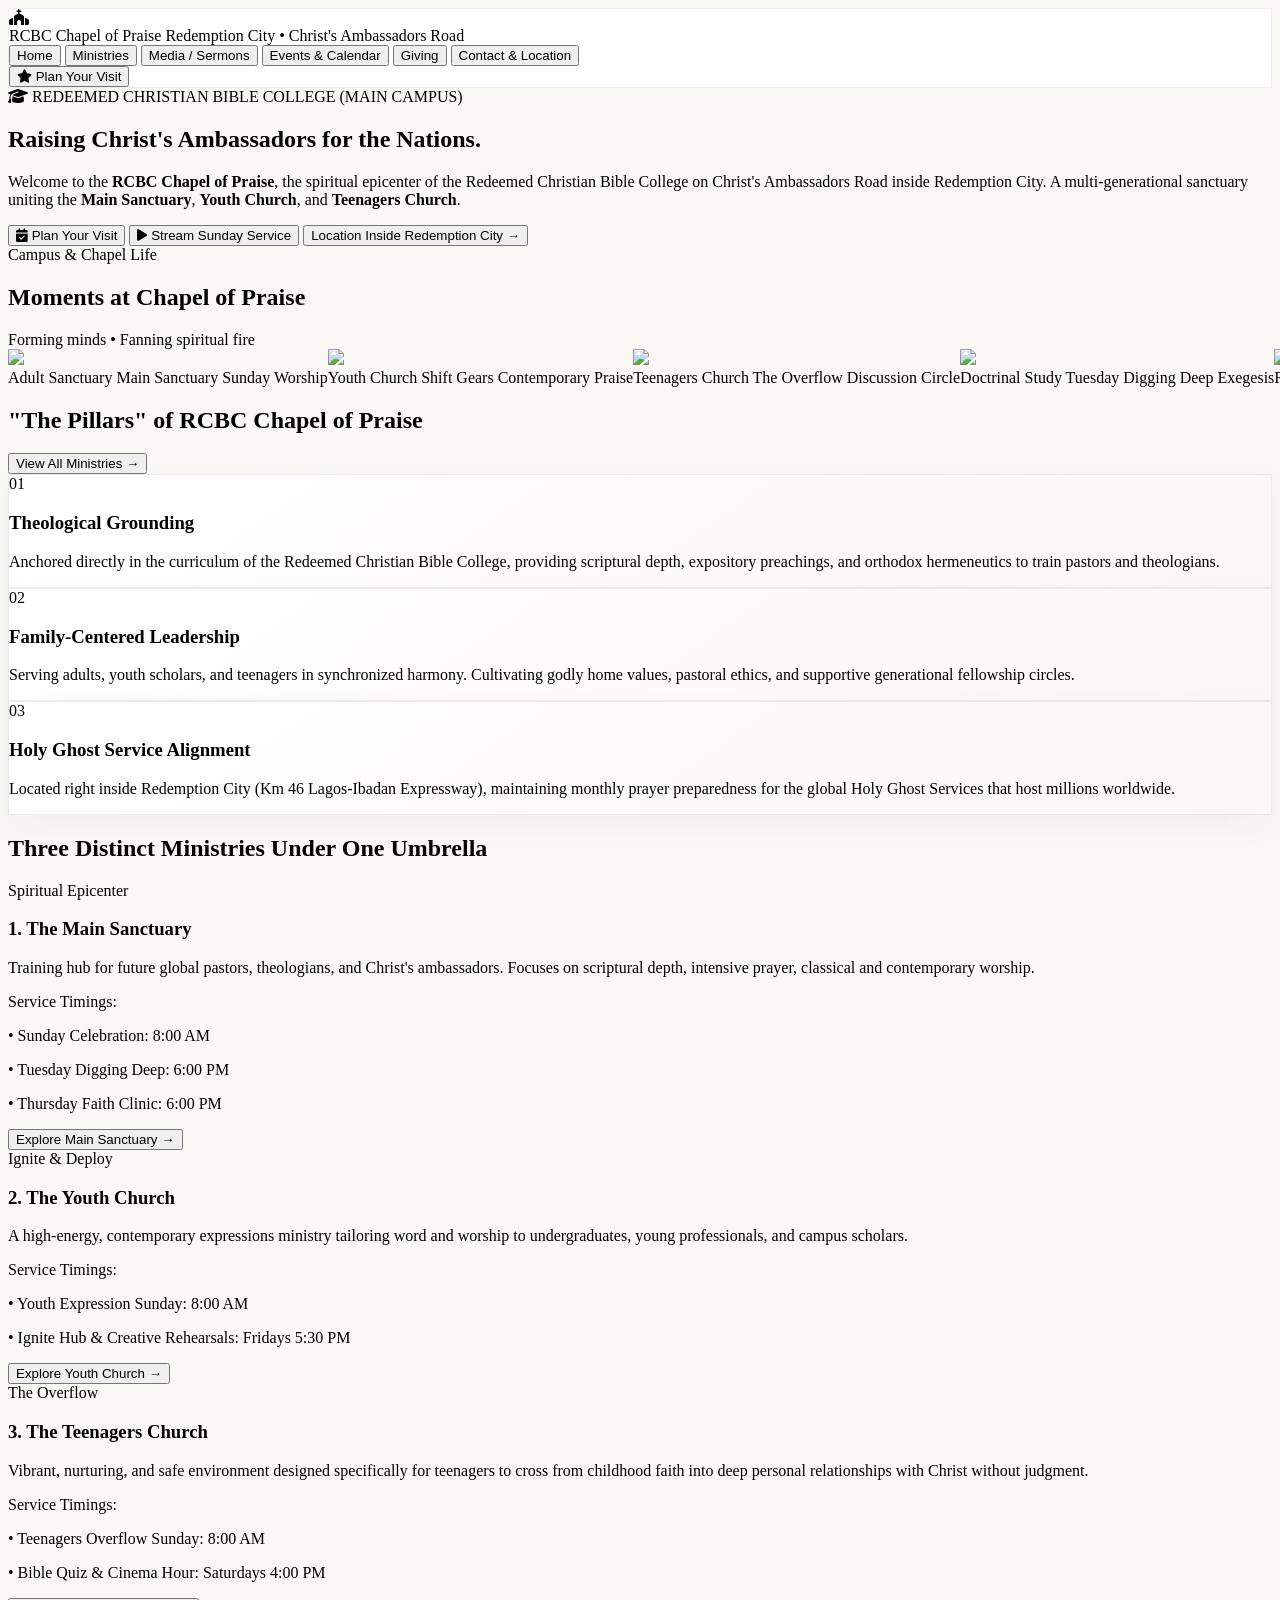
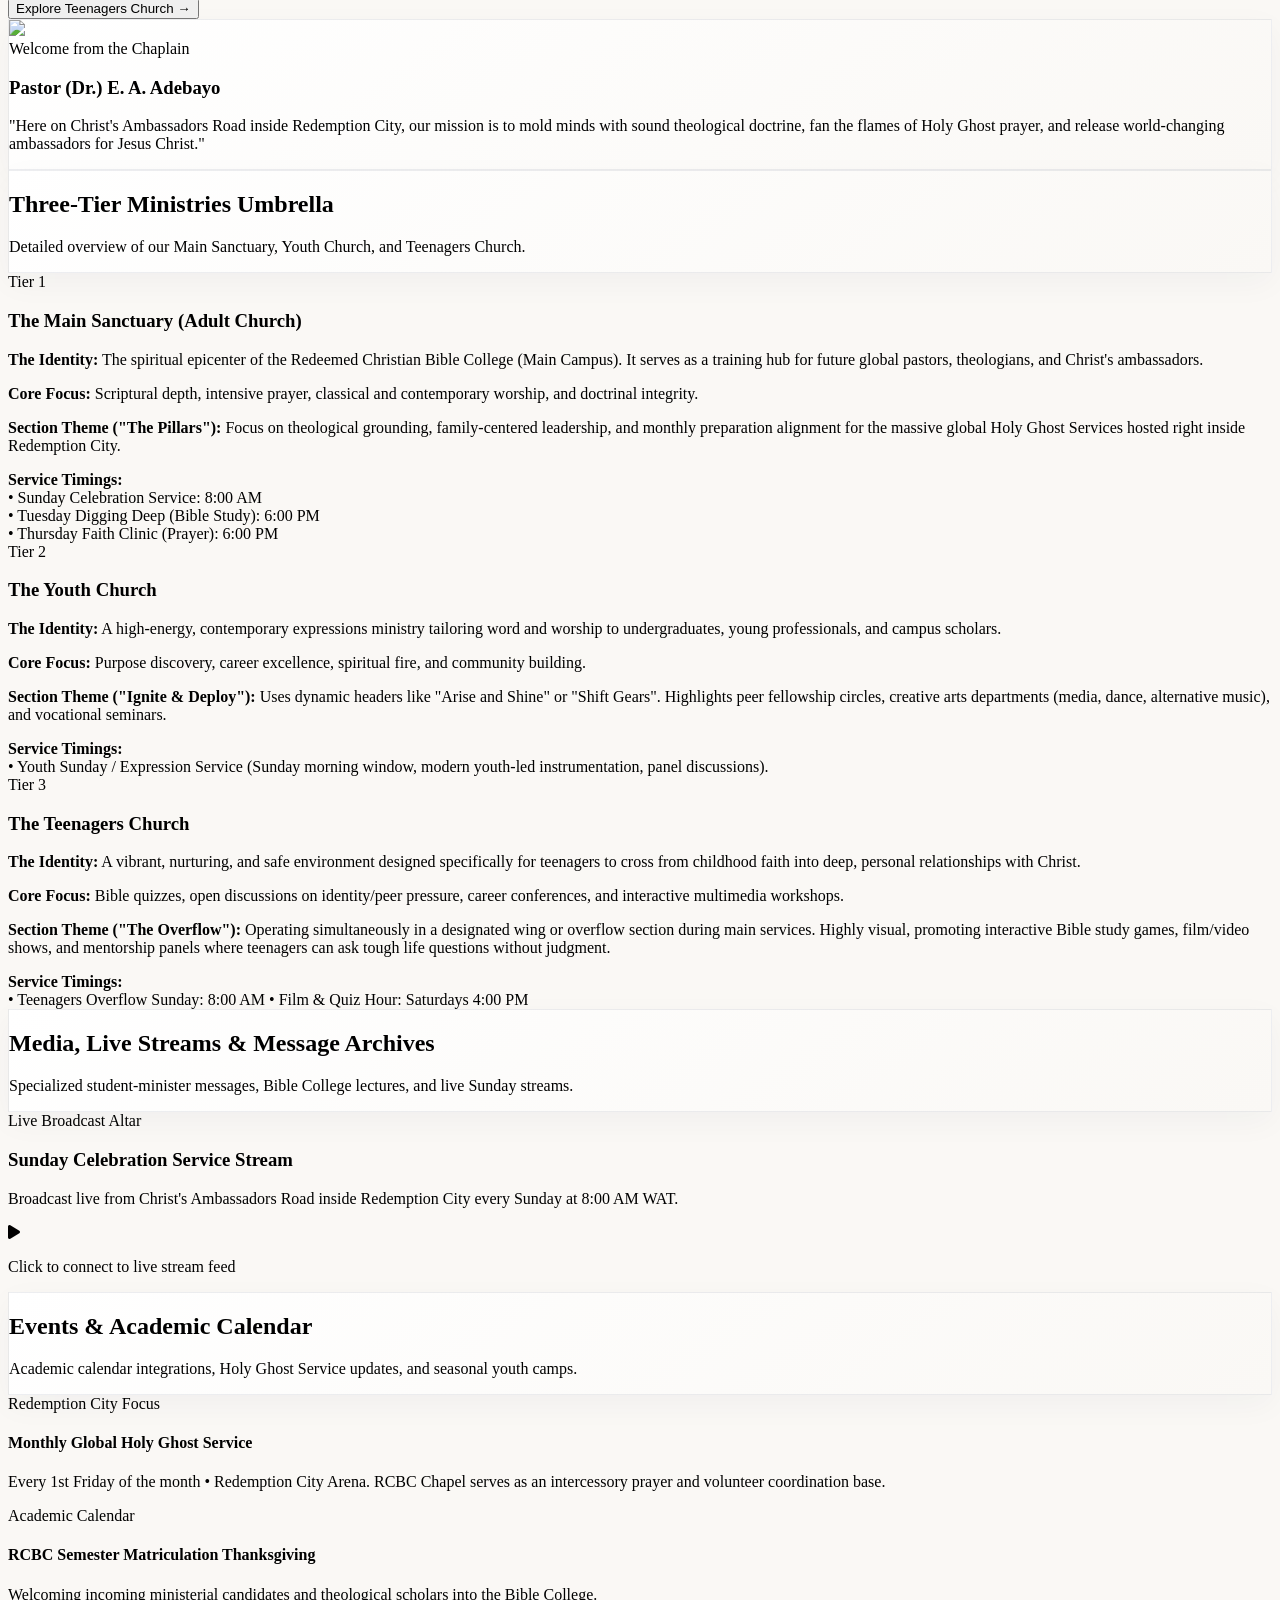
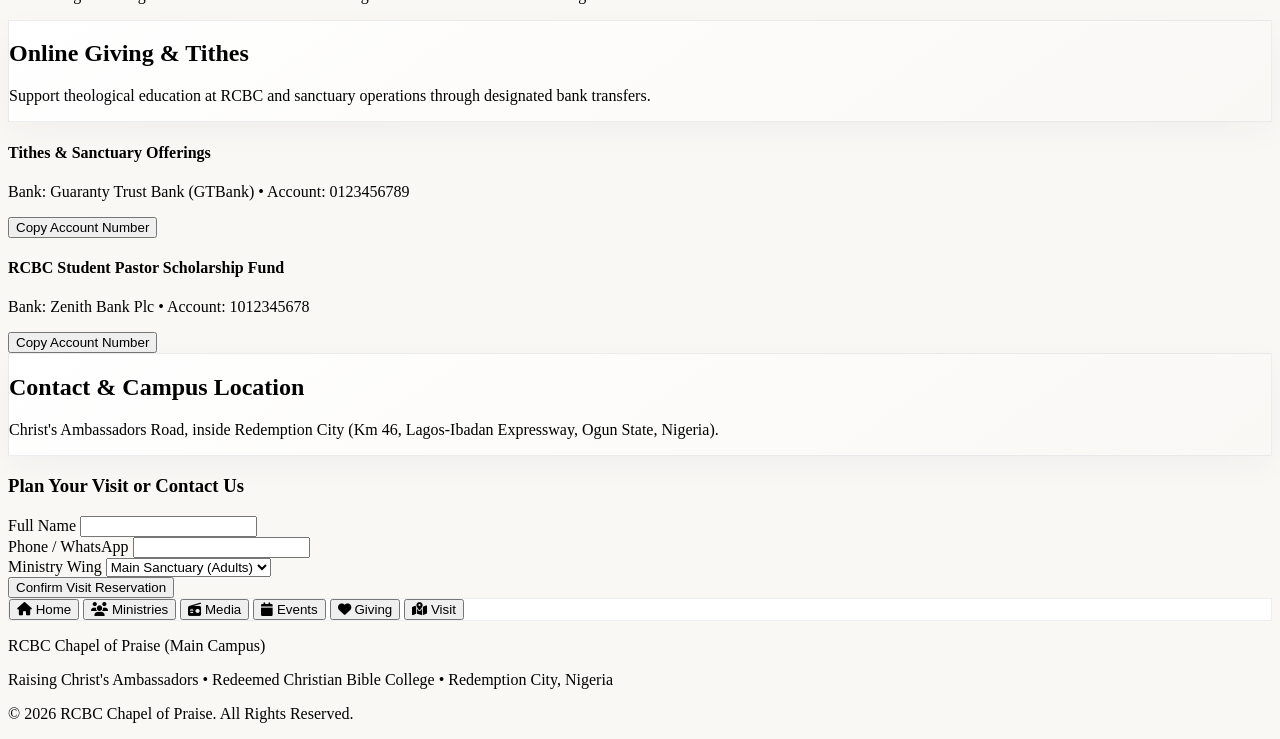
==== public/rcbc-chapel-of-praise.html @ 1f317c23 "feat: initialize RCBC Chapel of Praise website Set up the project structure with React, Vite, and Ta" ====
<!DOCTYPE html>
<html lang="en" class="scroll-smooth">
<head>
  <meta charset="UTF-8">
  <meta name="viewport" content="width=device-width, initial-scale=1.0, maximum-scale=1.0, user-scalable=no">
  <title>RCBC Chapel of Praise (Main Campus) | Raising Christ's Ambassadors</title>
  <meta name="description" content="Official website for RCBC Chapel of Praise (Main Campus), the institutional campus parish of the Redeemed Christian Bible College inside Redemption City, Nigeria.">
  
  <!-- Open Graph / Meta -->
  <meta property="og:type" content="website">
  <meta property="og:title" content="RCBC Chapel of Praise (Main Campus) | Raising Christ's Ambassadors">
  <meta property="og:description" content="The spiritual epicenter of RCBC inside Redemption City: Main Sanctuary, Youth Church, and Teenagers Church.">
  
  <!-- Tailwind CSS & FontAwesome & Google Fonts -->
  <script src="https://cdn.tailwindcss.com"></script>
  <link rel="stylesheet" href="https://cdnjs.cloudflare.com/ajax/libs/font-awesome/6.4.0/css/all.min.css">
  <link href="https://fonts.googleapis.com/css2?family=Playfair+Display:ital,wght@0,600;0,700;0,800;1,600&family=Plus+Jakarta+Sans:wght@400;500;600;700;800&display=swap" rel="stylesheet">

  <script>
    tailwind.config = {
      theme: {
        extend: {
          colors: {
            rcbc: {
              cream: '#FAF8F5',
              navy: '#1B2A4A',
              navyDark: '#0F1A30',
              gold: '#D4AF37',
              goldLight: '#F5E7A3',
              royal: '#2563EB',
              emerald: '#10B981',
              crimson: '#BE123C'
            }
          },
          fontFamily: {
            sans: ['Plus Jakarta Sans', 'sans-serif'],
            serif: ['Playfair Display', 'serif'],
          }
        }
      }
    }
  </script>

  <style>
    body { background-color: #FAF8F5; }
    .glass {
      background: rgba(255, 255, 255, 0.95);
      backdrop-filter: blur(16px);
      -webkit-backdrop-filter: blur(16px);
      border: 1px solid rgba(27, 42, 74, 0.08);
    }
    .glass-card {
      background: linear-gradient(145deg, #FFFFFF 0%, #FAF8F5 100%);
      border: 1px solid rgba(27, 42, 74, 0.08);
      box-shadow: 0 10px 30px rgba(27, 42, 74, 0.04);
    }
    .no-scrollbar::-webkit-scrollbar { display: none; }
    .no-scrollbar { -ms-overflow-style: none; scrollbar-width: none; }
    
    @keyframes scroll {
      0% { transform: translateX(0); }
      100% { transform: translateX(-50%); }
    }
    .carousel-track {
      display: flex;
      width: max-content;
      animation: scroll 35s linear infinite;
    }
    .carousel-track:hover {
      animation-play-state: paused;
    }
    .fade-up {
      animation: fadeUp 0.4s cubic-bezier(0.16, 1, 0.3, 1) forwards;
    }
    @keyframes fadeUp {
      from { opacity: 0; transform: translateY(12px); }
      to { opacity: 1; transform: translateY(0); }
    }
  </style>
</head>

<body class="bg-rcbc-cream text-rcbc-navy font-sans min-h-screen flex flex-col selection:bg-rcbc-gold selection:text-rcbc-navy overflow-x-hidden antialiased">

  <!-- TOP DESKTOP HEADER -->
  <header class="fixed top-0 w-full z-40 px-3 sm:px-6 py-3 transition-all duration-300">
    <div class="max-w-7xl mx-auto glass rounded-2xl sm:rounded-full px-4 sm:px-6 py-3 flex justify-between items-center shadow-lg shadow-slate-900/5">
      <!-- Brand Logo -->
      <div class="flex items-center gap-3 cursor-pointer" onclick="switchTab('home')">
        <div class="h-10 w-10 sm:h-11 sm:w-11 rounded-full bg-rcbc-navy flex items-center justify-center text-rcbc-gold shadow-inner border border-rcbc-gold/50 flex-shrink-0">
          <i class="fa-solid fa-church text-base sm:text-lg"></i>
        </div>
        <div>
          <span class="block text-sm sm:text-base font-extrabold tracking-tight text-rcbc-navy font-serif uppercase">
            RCBC Chapel of Praise
          </span>
          <span class="block text-[9px] sm:text-[10px] text-emerald-700 font-bold tracking-widest uppercase">
            Redemption City • Christ's Ambassadors Road
          </span>
        </div>
      </div>

      <!-- Desktop Nav Links -->
      <nav class="hidden lg:flex items-center gap-6 text-xs font-bold uppercase tracking-wider text-rcbc-navy/80">
        <button onclick="switchTab('home')" id="d-nav-home" class="text-emerald-700 font-extrabold border-b-2 border-emerald-600 pb-0.5">Home</button>
        <button onclick="switchTab('ministries')" id="d-nav-ministries" class="hover:text-emerald-700 transition-colors">Ministries</button>
        <button onclick="switchTab('media')" id="d-nav-media" class="hover:text-emerald-700 transition-colors flex items-center gap-1.5">
          <span class="w-2 h-2 rounded-full bg-rose-500 animate-ping"></span>
          <span>Media / Sermons</span>
        </button>
        <button onclick="switchTab('events')" id="d-nav-events" class="hover:text-emerald-700 transition-colors">Events & Calendar</button>
        <button onclick="switchTab('giving')" id="d-nav-giving" class="hover:text-emerald-700 transition-colors">Giving</button>
        <button onclick="switchTab('contact')" id="d-nav-contact" class="hover:text-emerald-700 transition-colors">Contact & Location</button>
      </nav>

      <!-- Action Button -->
      <div class="flex items-center gap-2">
        <button onclick="openPlanVisitModal()" class="bg-rcbc-navy hover:bg-slate-800 text-rcbc-gold px-4 sm:px-5 py-2 sm:py-2.5 rounded-full text-xs font-black uppercase tracking-wider transition-all shadow-md flex items-center gap-2 border border-rcbc-gold/30">
          <i class="fa-solid fa-star text-rcbc-gold text-xs"></i>
          <span>Plan Your Visit</span>
        </button>
      </div>
    </div>
  </header>

  <!-- MAIN VIEW CONTAINER -->
  <main class="flex-1 pt-24 pb-28 px-4 md:px-8 max-w-7xl mx-auto w-full">

    <!-- ================= TAB 1: HOME ================= -->
    <section id="view-home" class="space-y-16 fade-up">
      <!-- Hero Banner -->
      <div class="relative rounded-3xl overflow-hidden bg-gradient-to-br from-rcbc-navy via-[#16223B] to-rcbc-navyDark text-white shadow-2xl border border-rcbc-gold/30 p-6 sm:p-10 lg:p-14">
        <div class="max-w-3xl space-y-5 text-left">
          <div class="inline-flex items-center gap-2 px-3.5 py-1.5 rounded-full bg-rcbc-gold/15 text-rcbc-gold border border-rcbc-gold/40 text-xs font-bold tracking-wide">
            <i class="fa-solid fa-graduation-cap"></i>
            <span>REDEEMED CHRISTIAN BIBLE COLLEGE (MAIN CAMPUS)</span>
          </div>

          <h1 class="text-3xl sm:text-5xl lg:text-6xl font-serif font-extrabold leading-[1.12]">
            Raising Christ's <span class="text-transparent bg-clip-text bg-gradient-to-r from-rcbc-goldLight via-rcbc-gold to-amber-300">Ambassadors</span> for the Nations.
          </h1>

          <p class="text-slate-300 text-sm sm:text-base leading-relaxed">
            Welcome to the <strong>RCBC Chapel of Praise</strong>, the spiritual epicenter of the Redeemed Christian Bible College on Christ's Ambassadors Road inside Redemption City. A multi-generational sanctuary uniting the <strong>Main Sanctuary</strong>, <strong>Youth Church</strong>, and <strong>Teenagers Church</strong>.
          </p>

          <div class="pt-2 flex flex-wrap gap-3 items-center">
            <button onclick="openPlanVisitModal()" class="bg-rcbc-gold hover:bg-yellow-400 text-rcbc-navy px-6 py-3.5 rounded-xl font-extrabold text-xs sm:text-sm uppercase tracking-wider shadow-lg flex items-center gap-2">
              <i class="fa-solid fa-calendar-check"></i>
              <span>Plan Your Visit</span>
            </button>
            <button onclick="switchTab('media')" class="bg-white/10 hover:bg-white/20 border border-white/20 text-white px-5 py-3.5 rounded-xl font-extrabold text-xs sm:text-sm uppercase tracking-wider flex items-center gap-2">
              <i class="fa-solid fa-play text-rose-400"></i>
              <span>Stream Sunday Service</span>
            </button>
            <button onclick="switchTab('contact')" class="text-xs font-bold text-slate-300 hover:text-white underline underline-offset-4 px-2">
              Location Inside Redemption City &rarr;
            </button>
          </div>
        </div>
      </div>

      <!-- Carousel -->
      <div class="space-y-4 pt-2 overflow-hidden">
        <div class="flex justify-between items-end px-2">
          <div>
            <span class="text-xs font-black tracking-widest uppercase text-rcbc-navy/70">Campus & Chapel Life</span>
            <h2 class="text-2xl sm:text-3xl font-serif font-extrabold text-rcbc-navy">Moments at Chapel of Praise</h2>
          </div>
          <span class="text-xs text-emerald-700 font-bold italic hidden sm:inline">Forming minds • Fanning spiritual fire</span>
        </div>

        <div class="relative w-full overflow-hidden py-2">
          <div class="carousel-track flex gap-4">
            <div class="w-64 h-44 flex-shrink-0 rounded-2xl overflow-hidden shadow relative bg-slate-200">
              <img src="https://images.unsplash.com/photo-1438232992991-995b7058bbb3?auto=format&fit=crop&w=600&q=80" class="w-full h-full object-cover">
              <div class="absolute inset-0 bg-gradient-to-t from-black/80 to-transparent p-3 flex flex-col justify-end text-white">
                <span class="text-[9px] uppercase font-bold text-rcbc-gold">Adult Sanctuary</span>
                <span class="text-xs font-bold">Main Sanctuary Sunday Worship</span>
              </div>
            </div>
            <div class="w-64 h-44 flex-shrink-0 rounded-2xl overflow-hidden shadow relative bg-slate-200">
              <img src="https://images.unsplash.com/photo-1511671782779-c97d3d27a1d4?auto=format&fit=crop&w=600&q=80" class="w-full h-full object-cover">
              <div class="absolute inset-0 bg-gradient-to-t from-black/80 to-transparent p-3 flex flex-col justify-end text-white">
                <span class="text-[9px] uppercase font-bold text-rcbc-gold">Youth Church</span>
                <span class="text-xs font-bold">Shift Gears Contemporary Praise</span>
              </div>
            </div>
            <div class="w-64 h-44 flex-shrink-0 rounded-2xl overflow-hidden shadow relative bg-slate-200">
              <img src="https://images.unsplash.com/photo-1529156069898-49953e39b3ac?auto=format&fit=crop&w=600&q=80" class="w-full h-full object-cover">
              <div class="absolute inset-0 bg-gradient-to-t from-black/80 to-transparent p-3 flex flex-col justify-end text-white">
                <span class="text-[9px] uppercase font-bold text-rcbc-gold">Teenagers Church</span>
                <span class="text-xs font-bold">The Overflow Discussion Circle</span>
              </div>
            </div>
            <div class="w-64 h-44 flex-shrink-0 rounded-2xl overflow-hidden shadow relative bg-slate-200">
              <img src="https://images.unsplash.com/photo-1519491058804-745a557b4f8d?auto=format&fit=crop&w=600&q=80" class="w-full h-full object-cover">
              <div class="absolute inset-0 bg-gradient-to-t from-black/80 to-transparent p-3 flex flex-col justify-end text-white">
                <span class="text-[9px] uppercase font-bold text-rcbc-gold">Doctrinal Study</span>
                <span class="text-xs font-bold">Tuesday Digging Deep Exegesis</span>
              </div>
            </div>
            <div class="w-64 h-44 flex-shrink-0 rounded-2xl overflow-hidden shadow relative bg-slate-200">
              <img src="https://images.unsplash.com/photo-1470225620780-dba8ba36b745?auto=format&fit=crop&w=600&q=80" class="w-full h-full object-cover">
              <div class="absolute inset-0 bg-gradient-to-t from-black/80 to-transparent p-3 flex flex-col justify-end text-white">
                <span class="text-[9px] uppercase font-bold text-rcbc-gold">Redemption City</span>
                <span class="text-xs font-bold">Global Holy Ghost Night Prayer</span>
              </div>
            </div>
          </div>
        </div>
      </div>

      <!-- "THE PILLARS" SECTION -->
      <div class="space-y-6">
        <div class="flex justify-between items-center border-b border-rcbc-navy/10 pb-4">
          <h2 class="text-2xl font-serif font-bold text-rcbc-navy">"The Pillars" of RCBC Chapel of Praise</h2>
          <button onclick="switchTab('ministries')" class="text-xs font-bold text-emerald-700 hover:underline">
            View All Ministries &rarr;
          </button>
        </div>

        <div class="grid grid-cols-1 md:grid-cols-3 gap-6">
          <div class="glass-card p-6 rounded-2xl border-l-4 border-l-rcbc-gold space-y-3">
            <div class="w-10 h-10 rounded-lg bg-rcbc-gold/20 text-rcbc-navy font-bold flex items-center justify-center">01</div>
            <h3 class="font-bold text-lg text-rcbc-navy">Theological Grounding</h3>
            <p class="text-xs text-slate-600 leading-relaxed">
              Anchored directly in the curriculum of the Redeemed Christian Bible College, providing scriptural depth, expository preachings, and orthodox hermeneutics to train pastors and theologians.
            </p>
          </div>
          <div class="glass-card p-6 rounded-2xl border-l-4 border-l-emerald-600 space-y-3">
            <div class="w-10 h-10 rounded-lg bg-emerald-100 text-emerald-800 font-bold flex items-center justify-center">02</div>
            <h3 class="font-bold text-lg text-rcbc-navy">Family-Centered Leadership</h3>
            <p class="text-xs text-slate-600 leading-relaxed">
              Serving adults, youth scholars, and teenagers in synchronized harmony. Cultivating godly home values, pastoral ethics, and supportive generational fellowship circles.
            </p>
          </div>
          <div class="glass-card p-6 rounded-2xl border-l-4 border-l-rose-500 space-y-3">
            <div class="w-10 h-10 rounded-lg bg-rose-100 text-rose-700 font-bold flex items-center justify-center">03</div>
            <h3 class="font-bold text-lg text-rcbc-navy">Holy Ghost Service Alignment</h3>
            <p class="text-xs text-slate-600 leading-relaxed">
              Located right inside Redemption City (Km 46 Lagos-Ibadan Expressway), maintaining monthly prayer preparedness for the global Holy Ghost Services that host millions worldwide.
            </p>
          </div>
        </div>
      </div>

      <!-- THREE DISTINCT MINISTRIES -->
      <div class="space-y-6">
        <h2 class="text-2xl font-serif font-bold text-rcbc-navy">Three Distinct Ministries Under One Umbrella</h2>
        <div class="grid grid-cols-1 md:grid-cols-3 gap-6">
          <!-- Main Sanctuary -->
          <div class="bg-white rounded-2xl p-6 border border-slate-200 shadow-sm space-y-4 flex flex-col justify-between">
            <div class="space-y-2">
              <span class="text-[10px] font-black uppercase text-rcbc-gold bg-rcbc-navy px-2.5 py-1 rounded">Spiritual Epicenter</span>
              <h3 class="font-serif font-bold text-xl text-rcbc-navy">1. The Main Sanctuary</h3>
              <p class="text-xs text-slate-600 leading-relaxed">
                Training hub for future global pastors, theologians, and Christ's ambassadors. Focuses on scriptural depth, intensive prayer, classical and contemporary worship.
              </p>
              <div class="p-3 bg-slate-50 rounded-xl text-xs space-y-1 text-slate-700 border border-slate-100">
                <span class="font-bold block">Service Timings:</span>
                <p>• Sunday Celebration: 8:00 AM</p>
                <p>• Tuesday Digging Deep: 6:00 PM</p>
                <p>• Thursday Faith Clinic: 6:00 PM</p>
              </div>
            </div>
            <button onclick="switchTab('ministries')" class="w-full bg-slate-100 hover:bg-slate-200 text-rcbc-navy text-xs font-bold py-2 rounded-xl transition-colors">
              Explore Main Sanctuary &rarr;
            </button>
          </div>

          <!-- Youth Church -->
          <div class="bg-white rounded-2xl p-6 border border-slate-200 shadow-sm space-y-4 flex flex-col justify-between">
            <div class="space-y-2">
              <span class="text-[10px] font-black uppercase text-blue-700 bg-blue-50 px-2.5 py-1 rounded">Ignite & Deploy</span>
              <h3 class="font-serif font-bold text-xl text-rcbc-navy">2. The Youth Church</h3>
              <p class="text-xs text-slate-600 leading-relaxed">
                A high-energy, contemporary expressions ministry tailoring word and worship to undergraduates, young professionals, and campus scholars.
              </p>
              <div class="p-3 bg-slate-50 rounded-xl text-xs space-y-1 text-slate-700 border border-slate-100">
                <span class="font-bold block">Service Timings:</span>
                <p>• Youth Expression Sunday: 8:00 AM</p>
                <p>• Ignite Hub & Creative Rehearsals: Fridays 5:30 PM</p>
              </div>
            </div>
            <button onclick="switchTab('ministries')" class="w-full bg-slate-100 hover:bg-slate-200 text-rcbc-navy text-xs font-bold py-2 rounded-xl transition-colors">
              Explore Youth Church &rarr;
            </button>
          </div>

          <!-- Teenagers Church -->
          <div class="bg-white rounded-2xl p-6 border border-slate-200 shadow-sm space-y-4 flex flex-col justify-between">
            <div class="space-y-2">
              <span class="text-[10px] font-black uppercase text-emerald-700 bg-emerald-50 px-2.5 py-1 rounded">The Overflow</span>
              <h3 class="font-serif font-bold text-xl text-rcbc-navy">3. The Teenagers Church</h3>
              <p class="text-xs text-slate-600 leading-relaxed">
                Vibrant, nurturing, and safe environment designed specifically for teenagers to cross from childhood faith into deep personal relationships with Christ without judgment.
              </p>
              <div class="p-3 bg-slate-50 rounded-xl text-xs space-y-1 text-slate-700 border border-slate-100">
                <span class="font-bold block">Service Timings:</span>
                <p>• Teenagers Overflow Sunday: 8:00 AM</p>
                <p>• Bible Quiz & Cinema Hour: Saturdays 4:00 PM</p>
              </div>
            </div>
            <button onclick="switchTab('ministries')" class="w-full bg-slate-100 hover:bg-slate-200 text-rcbc-navy text-xs font-bold py-2 rounded-xl transition-colors">
              Explore Teenagers Church &rarr;
            </button>
          </div>
        </div>
      </div>

      <!-- Chaplain Welcome -->
      <div class="glass-card rounded-3xl p-8 border border-rcbc-navy/10 flex flex-col md:flex-row items-center gap-6">
        <div class="w-24 h-24 sm:w-28 sm:h-28 rounded-full border-4 border-rcbc-gold overflow-hidden flex-shrink-0 bg-slate-200">
          <img src="https://images.unsplash.com/photo-1534528741775-53994a69daeb?auto=format&fit=crop&w=400&q=80" class="w-full h-full object-cover">
        </div>
        <div class="space-y-2 text-left">
          <span class="text-xs font-black uppercase tracking-wider text-rcbc-gold">Welcome from the Chaplain</span>
          <h3 class="text-xl font-serif font-bold text-rcbc-navy">Pastor (Dr.) E. A. Adebayo</h3>
          <p class="text-xs text-slate-600 italic leading-relaxed">
            "Here on Christ's Ambassadors Road inside Redemption City, our mission is to mold minds with sound theological doctrine, fan the flames of Holy Ghost prayer, and release world-changing ambassadors for Jesus Christ."
          </p>
        </div>
      </div>
    </section>

    <!-- ================= TAB 2: MINISTRIES ================= -->
    <section id="view-ministries" class="hidden space-y-10 fade-up">
      <div class="glass-card rounded-3xl p-8 border-l-8 border-l-rcbc-gold">
        <h2 class="text-3xl font-serif font-extrabold text-rcbc-navy">Three-Tier Ministries Umbrella</h2>
        <p class="text-xs sm:text-sm text-slate-600 mt-1">
          Detailed overview of our Main Sanctuary, Youth Church, and Teenagers Church.
        </p>
      </div>

      <!-- Main Sanctuary Detailed -->
      <div class="bg-white rounded-3xl p-8 border border-slate-200 shadow-sm space-y-4">
        <div class="flex items-center gap-2">
          <span class="bg-rcbc-navy text-rcbc-gold text-xs font-bold px-3 py-1 rounded-full uppercase">Tier 1</span>
          <h3 class="text-2xl font-serif font-bold text-rcbc-navy">The Main Sanctuary (Adult Church)</h3>
        </div>
        <p class="text-xs sm:text-sm text-slate-700 leading-relaxed">
          <strong>The Identity:</strong> The spiritual epicenter of the Redeemed Christian Bible College (Main Campus). It serves as a training hub for future global pastors, theologians, and Christ's ambassadors.
        </p>
        <p class="text-xs sm:text-sm text-slate-700 leading-relaxed">
          <strong>Core Focus:</strong> Scriptural depth, intensive prayer, classical and contemporary worship, and doctrinal integrity.
        </p>
        <p class="text-xs sm:text-sm text-slate-700 leading-relaxed">
          <strong>Section Theme ("The Pillars"):</strong> Focus on theological grounding, family-centered leadership, and monthly preparation alignment for the massive global Holy Ghost Services hosted right inside Redemption City.
        </p>
        <div class="p-4 rounded-xl bg-slate-50 border border-slate-200 text-xs">
          <strong>Service Timings:</strong><br>
          • Sunday Celebration Service: 8:00 AM<br>
          • Tuesday Digging Deep (Bible Study): 6:00 PM<br>
          • Thursday Faith Clinic (Prayer): 6:00 PM
        </div>
      </div>

      <!-- Youth Church Detailed -->
      <div class="bg-white rounded-3xl p-8 border border-slate-200 shadow-sm space-y-4">
        <div class="flex items-center gap-2">
          <span class="bg-blue-600 text-white text-xs font-bold px-3 py-1 rounded-full uppercase">Tier 2</span>
          <h3 class="text-2xl font-serif font-bold text-rcbc-navy">The Youth Church</h3>
        </div>
        <p class="text-xs sm:text-sm text-slate-700 leading-relaxed">
          <strong>The Identity:</strong> A high-energy, contemporary expressions ministry tailoring word and worship to undergraduates, young professionals, and campus scholars.
        </p>
        <p class="text-xs sm:text-sm text-slate-700 leading-relaxed">
          <strong>Core Focus:</strong> Purpose discovery, career excellence, spiritual fire, and community building.
        </p>
        <p class="text-xs sm:text-sm text-slate-700 leading-relaxed">
          <strong>Section Theme ("Ignite & Deploy"):</strong> Uses dynamic headers like "Arise and Shine" or "Shift Gears". Highlights peer fellowship circles, creative arts departments (media, dance, alternative music), and vocational seminars.
        </p>
        <div class="p-4 rounded-xl bg-slate-50 border border-slate-200 text-xs">
          <strong>Service Timings:</strong><br>
          • Youth Sunday / Expression Service (Sunday morning window, modern youth-led instrumentation, panel discussions).
        </div>
      </div>

      <!-- Teenagers Church Detailed -->
      <div class="bg-white rounded-3xl p-8 border border-slate-200 shadow-sm space-y-4">
        <div class="flex items-center gap-2">
          <span class="bg-emerald-600 text-white text-xs font-bold px-3 py-1 rounded-full uppercase">Tier 3</span>
          <h3 class="text-2xl font-serif font-bold text-rcbc-navy">The Teenagers Church</h3>
        </div>
        <p class="text-xs sm:text-sm text-slate-700 leading-relaxed">
          <strong>The Identity:</strong> A vibrant, nurturing, and safe environment designed specifically for teenagers to cross from childhood faith into deep, personal relationships with Christ.
        </p>
        <p class="text-xs sm:text-sm text-slate-700 leading-relaxed">
          <strong>Core Focus:</strong> Bible quizzes, open discussions on identity/peer pressure, career conferences, and interactive multimedia workshops.
        </p>
        <p class="text-xs sm:text-sm text-slate-700 leading-relaxed">
          <strong>Section Theme ("The Overflow"):</strong> Operating simultaneously in a designated wing or overflow section during main services. Highly visual, promoting interactive Bible study games, film/video shows, and mentorship panels where teenagers can ask tough life questions without judgment.
        </p>
        <div class="p-4 rounded-xl bg-slate-50 border border-slate-200 text-xs">
          <strong>Service Timings:</strong><br>
          • Teenagers Overflow Sunday: 8:00 AM • Film & Quiz Hour: Saturdays 4:00 PM
        </div>
      </div>
    </section>

    <!-- ================= TAB 3: MEDIA ================= -->
    <section id="view-media" class="hidden space-y-8 fade-up">
      <div class="glass-card rounded-3xl p-8 border-l-8 border-l-rose-500">
        <h2 class="text-3xl font-serif font-extrabold text-rcbc-navy">Media, Live Streams & Message Archives</h2>
        <p class="text-xs sm:text-sm text-slate-600 mt-1">
          Specialized student-minister messages, Bible College lectures, and live Sunday streams.
        </p>
      </div>

      <div class="bg-rcbc-navy rounded-3xl p-8 text-white space-y-4 border border-rcbc-gold/30">
        <div class="flex items-center gap-2">
          <span class="w-3 h-3 rounded-full bg-rose-500 animate-ping"></span>
          <span class="text-xs uppercase font-bold text-rcbc-gold">Live Broadcast Altar</span>
        </div>
        <h3 class="text-2xl font-serif font-bold">Sunday Celebration Service Stream</h3>
        <p class="text-xs text-slate-300">Broadcast live from Christ's Ambassadors Road inside Redemption City every Sunday at 8:00 AM WAT.</p>
        <div class="aspect-video bg-black/60 rounded-2xl flex items-center justify-center border border-white/10">
          <div class="text-center space-y-2">
            <i class="fa-solid fa-play text-4xl text-rcbc-gold cursor-pointer hover:scale-110 transition-transform"></i>
            <p class="text-xs text-slate-400">Click to connect to live stream feed</p>
          </div>
        </div>
      </div>
    </section>

    <!-- ================= TAB 4: EVENTS ================= -->
    <section id="view-events" class="hidden space-y-8 fade-up">
      <div class="glass-card rounded-3xl p-8 border-l-8 border-l-rcbc-gold">
        <h2 class="text-3xl font-serif font-extrabold text-rcbc-navy">Events & Academic Calendar</h2>
        <p class="text-xs sm:text-sm text-slate-600 mt-1">
          Academic calendar integrations, Holy Ghost Service updates, and seasonal youth camps.
        </p>
      </div>

      <div class="grid grid-cols-1 md:grid-cols-2 gap-6">
        <div class="bg-white p-6 rounded-2xl border border-slate-200 shadow-sm space-y-2">
          <span class="text-[10px] font-bold uppercase bg-rose-50 text-rose-700 px-2 py-0.5 rounded">Redemption City Focus</span>
          <h4 class="font-serif font-bold text-lg text-rcbc-navy">Monthly Global Holy Ghost Service</h4>
          <p class="text-xs text-slate-500">Every 1st Friday of the month • Redemption City Arena. RCBC Chapel serves as an intercessory prayer and volunteer coordination base.</p>
        </div>
        <div class="bg-white p-6 rounded-2xl border border-slate-200 shadow-sm space-y-2">
          <span class="text-[10px] font-bold uppercase bg-blue-50 text-blue-700 px-2 py-0.5 rounded">Academic Calendar</span>
          <h4 class="font-serif font-bold text-lg text-rcbc-navy">RCBC Semester Matriculation Thanksgiving</h4>
          <p class="text-xs text-slate-500">Welcoming incoming ministerial candidates and theological scholars into the Bible College.</p>
        </div>
      </div>
    </section>

    <!-- ================= TAB 5: GIVING ================= -->
    <section id="view-giving" class="hidden space-y-8 fade-up">
      <div class="glass-card rounded-3xl p-8 border-l-8 border-l-emerald-600">
        <h2 class="text-3xl font-serif font-extrabold text-rcbc-navy">Online Giving & Tithes</h2>
        <p class="text-xs sm:text-sm text-slate-600 mt-1">
          Support theological education at RCBC and sanctuary operations through designated bank transfers.
        </p>
      </div>

      <div class="grid grid-cols-1 md:grid-cols-2 gap-6">
        <div class="bg-white p-6 rounded-2xl border border-slate-200 shadow-sm space-y-3">
          <h4 class="font-bold text-rcbc-navy text-sm">Tithes & Sanctuary Offerings</h4>
          <p class="text-xs text-slate-500">Bank: Guaranty Trust Bank (GTBank) • Account: 0123456789</p>
          <button onclick="alert('Account 0123456789 copied!')" class="w-full bg-rcbc-navy text-rcbc-gold text-xs font-bold py-2 rounded-xl">Copy Account Number</button>
        </div>
        <div class="bg-white p-6 rounded-2xl border border-slate-200 shadow-sm space-y-3">
          <h4 class="font-bold text-rcbc-navy text-sm">RCBC Student Pastor Scholarship Fund</h4>
          <p class="text-xs text-slate-500">Bank: Zenith Bank Plc • Account: 1012345678</p>
          <button onclick="alert('Account 1012345678 copied!')" class="w-full bg-rcbc-navy text-rcbc-gold text-xs font-bold py-2 rounded-xl">Copy Account Number</button>
        </div>
      </div>
    </section>

    <!-- ================= TAB 6: CONTACT ================= -->
    <section id="view-contact" class="hidden space-y-8 fade-up">
      <div class="glass-card rounded-3xl p-8 border-l-8 border-l-rcbc-navy">
        <h2 class="text-3xl font-serif font-extrabold text-rcbc-navy">Contact & Campus Location</h2>
        <p class="text-xs sm:text-sm text-slate-600 mt-1">
          Christ's Ambassadors Road, inside Redemption City (Km 46, Lagos-Ibadan Expressway, Ogun State, Nigeria).
        </p>
      </div>

      <div class="bg-white p-6 sm:p-8 rounded-3xl border border-slate-200 shadow-sm space-y-4">
        <h3 class="font-serif font-bold text-xl text-rcbc-navy">Plan Your Visit or Contact Us</h3>
        <form onsubmit="event.preventDefault(); alert('Thank you! Your visit has been recorded.');" class="space-y-4 max-w-lg text-xs">
          <div>
            <label class="block font-bold text-slate-700 mb-1">Full Name</label>
            <input type="text" required class="w-full px-3 py-2 rounded-xl border border-slate-200">
          </div>
          <div>
            <label class="block font-bold text-slate-700 mb-1">Phone / WhatsApp</label>
            <input type="tel" required class="w-full px-3 py-2 rounded-xl border border-slate-200">
          </div>
          <div>
            <label class="block font-bold text-slate-700 mb-1">Ministry Wing</label>
            <select class="w-full px-3 py-2 rounded-xl border border-slate-200">
              <option>Main Sanctuary (Adults)</option>
              <option>The Youth Church</option>
              <option>The Teenagers Church</option>
            </select>
          </div>
          <button type="submit" class="w-full bg-rcbc-navy text-rcbc-gold font-bold py-3 rounded-xl uppercase tracking-wider">
            Confirm Visit Reservation
          </button>
        </form>
      </div>
    </section>

  </main>

  <!-- MOBILE BOTTOM APP NAVIGATION -->
  <nav class="lg:hidden fixed bottom-3 left-1/2 -translate-x-1/2 w-[95%] max-w-lg z-50">
    <div class="glass bg-rcbc-navy/95 text-white rounded-full px-3 py-2 flex justify-around items-center shadow-2xl border border-rcbc-gold/20">
      <button onclick="switchTab('home')" id="m-nav-home" class="flex flex-col items-center text-rcbc-gold py-1">
        <i class="fa-solid fa-house text-sm"></i>
        <span class="text-[9px] mt-0.5 font-bold">Home</span>
      </button>
      <button onclick="switchTab('ministries')" id="m-nav-ministries" class="flex flex-col items-center text-slate-300 py-1">
        <i class="fa-solid fa-users text-sm"></i>
        <span class="text-[9px] mt-0.5">Ministries</span>
      </button>
      <button onclick="switchTab('media')" id="m-nav-media" class="flex flex-col items-center text-slate-300 py-1">
        <i class="fa-solid fa-radio text-sm"></i>
        <span class="text-[9px] mt-0.5">Media</span>
      </button>
      <button onclick="switchTab('events')" id="m-nav-events" class="flex flex-col items-center text-slate-300 py-1">
        <i class="fa-solid fa-calendar text-sm"></i>
        <span class="text-[9px] mt-0.5">Events</span>
      </button>
      <button onclick="switchTab('giving')" id="m-nav-giving" class="flex flex-col items-center text-slate-300 py-1">
        <i class="fa-solid fa-heart text-sm"></i>
        <span class="text-[9px] mt-0.5">Giving</span>
      </button>
      <button onclick="switchTab('contact')" id="m-nav-contact" class="flex flex-col items-center text-slate-300 py-1">
        <i class="fa-solid fa-map-location-dot text-sm"></i>
        <span class="text-[9px] mt-0.5">Visit</span>
      </button>
    </div>
  </nav>

  <!-- FOOTER -->
  <footer class="bg-rcbc-navy text-white py-12 px-6 border-t-4 border-rcbc-gold text-center text-xs space-y-2">
    <p class="font-serif text-base text-rcbc-gold font-bold">RCBC Chapel of Praise (Main Campus)</p>
    <p class="text-slate-300">Raising Christ's Ambassadors • Redeemed Christian Bible College • Redemption City, Nigeria</p>
    <p class="text-slate-400 text-[11px]">&copy; 2026 RCBC Chapel of Praise. All Rights Reserved.</p>
  </footer>

  <script>
    function switchTab(tabId) {
      const tabs = ['home', 'ministries', 'media', 'events', 'giving', 'contact'];
      window.scrollTo({ top: 0, behavior: 'smooth' });

      tabs.forEach(t => {
        const viewEl = document.getElementById('view-' + t);
        const dBtn = document.getElementById('d-nav-' + t);
        const mBtn = document.getElementById('m-nav-' + t);

        if (t === tabId) {
          viewEl?.classList.remove('hidden');
          if (dBtn) dBtn.className = "text-emerald-700 font-extrabold border-b-2 border-emerald-600 pb-0.5";
          if (mBtn) mBtn.className = "flex flex-col items-center text-rcbc-gold py-1 font-bold";
        } else {
          viewEl?.classList.add('hidden');
          if (dBtn) dBtn.className = "hover:text-emerald-700 transition-colors text-rcbc-navy/80";
          if (mBtn) mBtn.className = "flex flex-col items-center text-slate-300 py-1";
        }
      });
    }

    function openPlanVisitModal() {
      switchTab('contact');
    }
  </script>
</body>
</html>
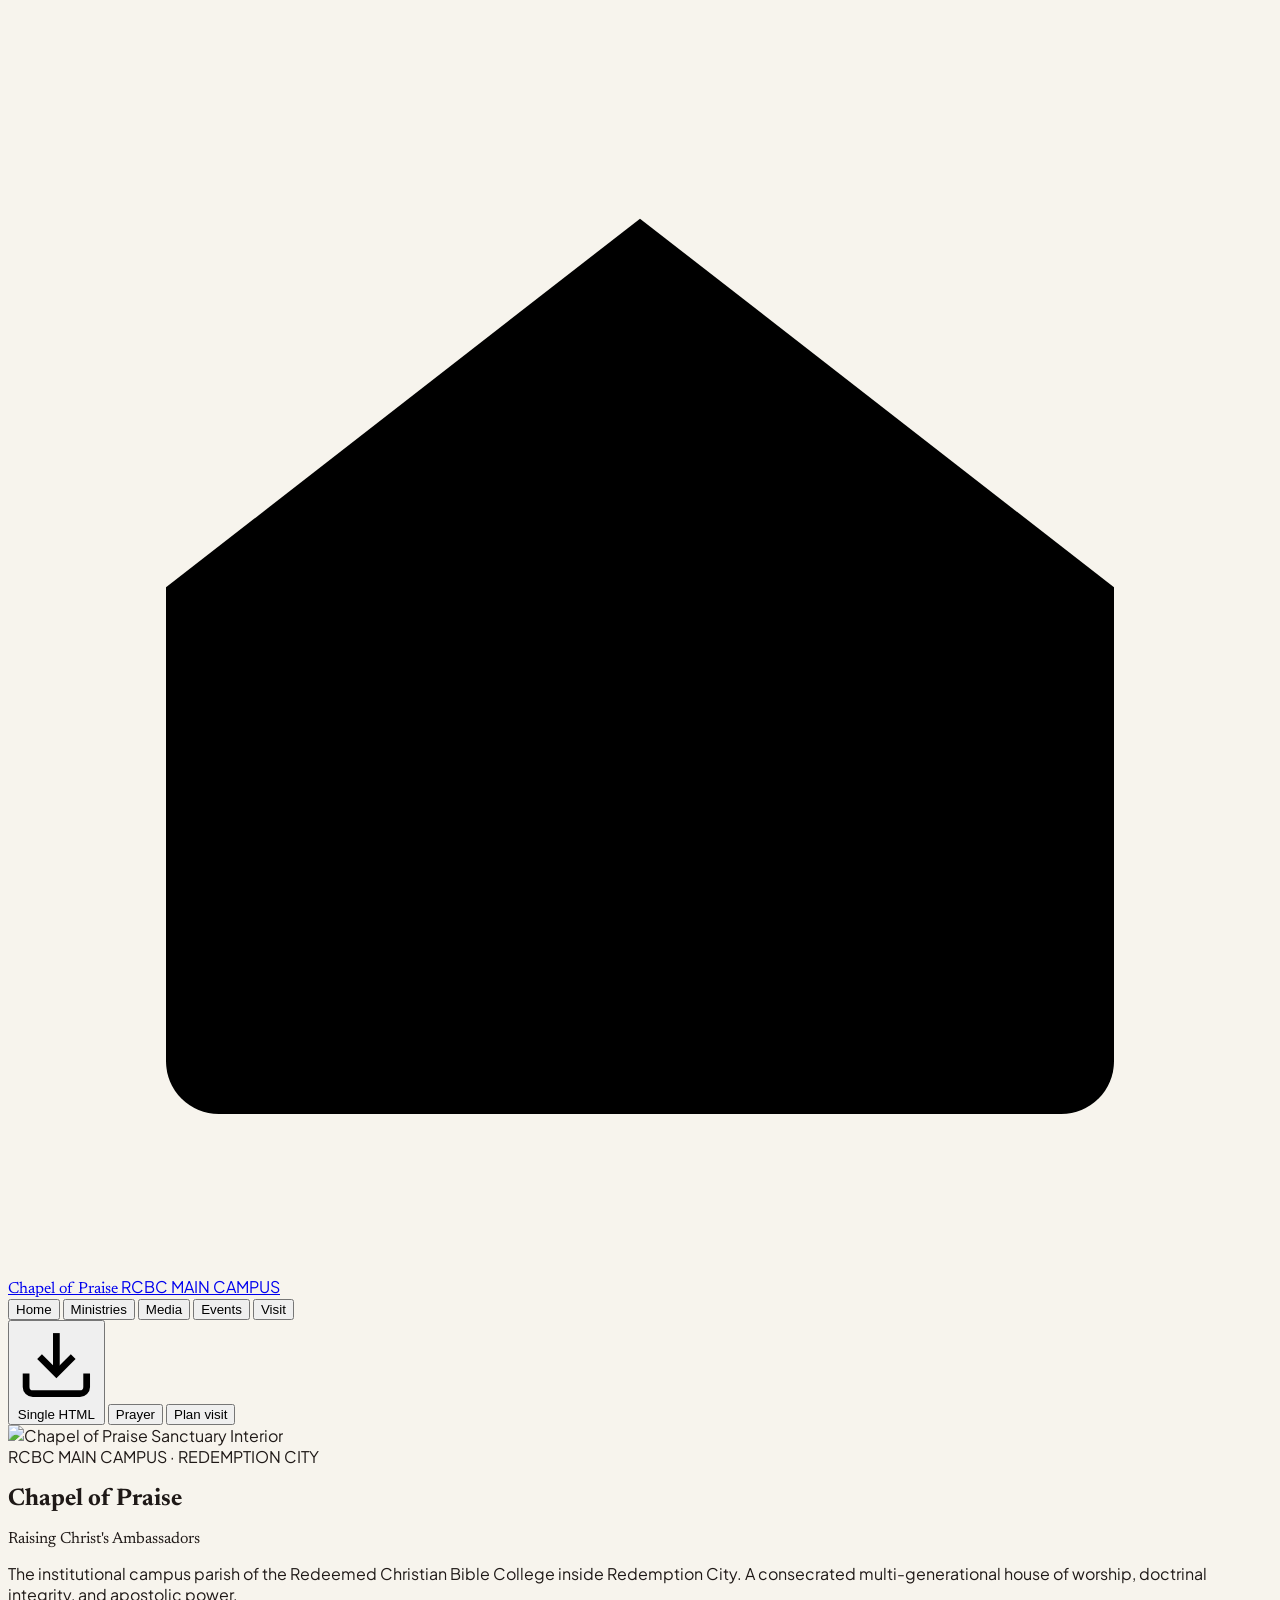
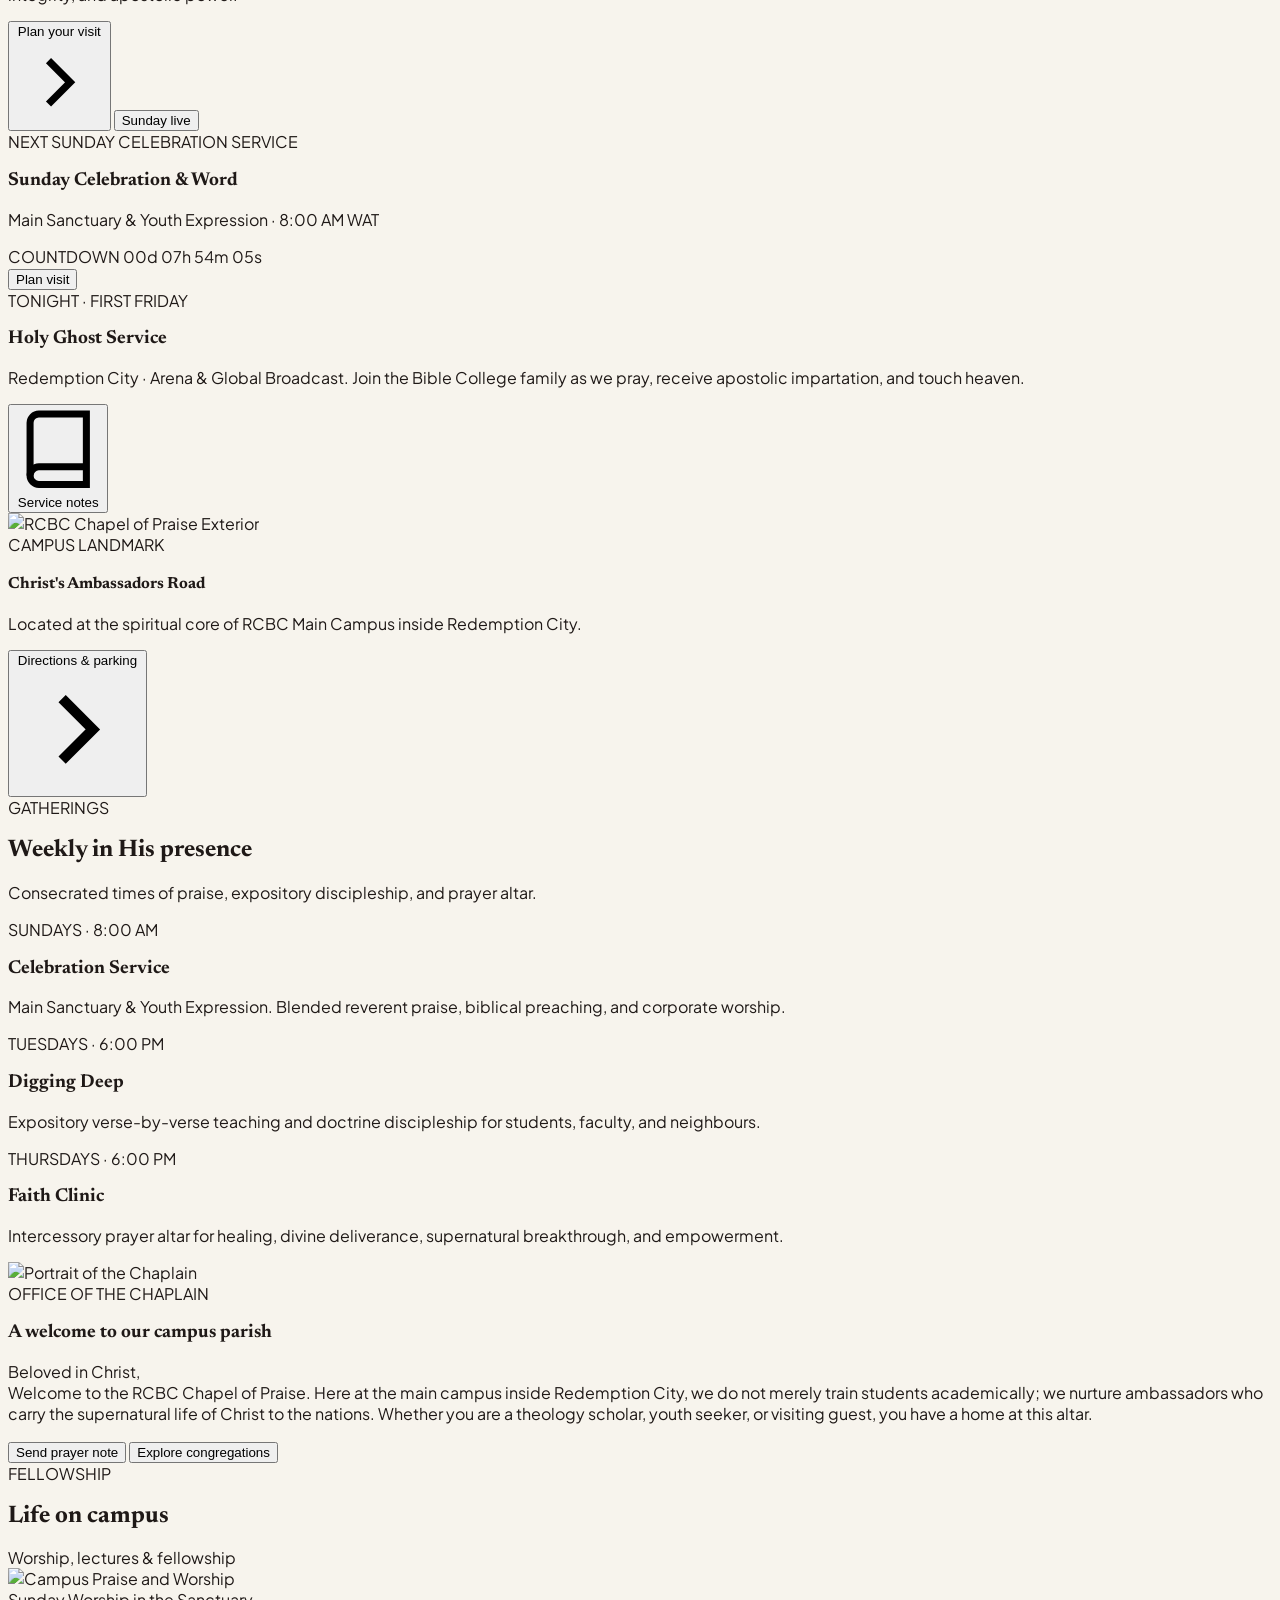
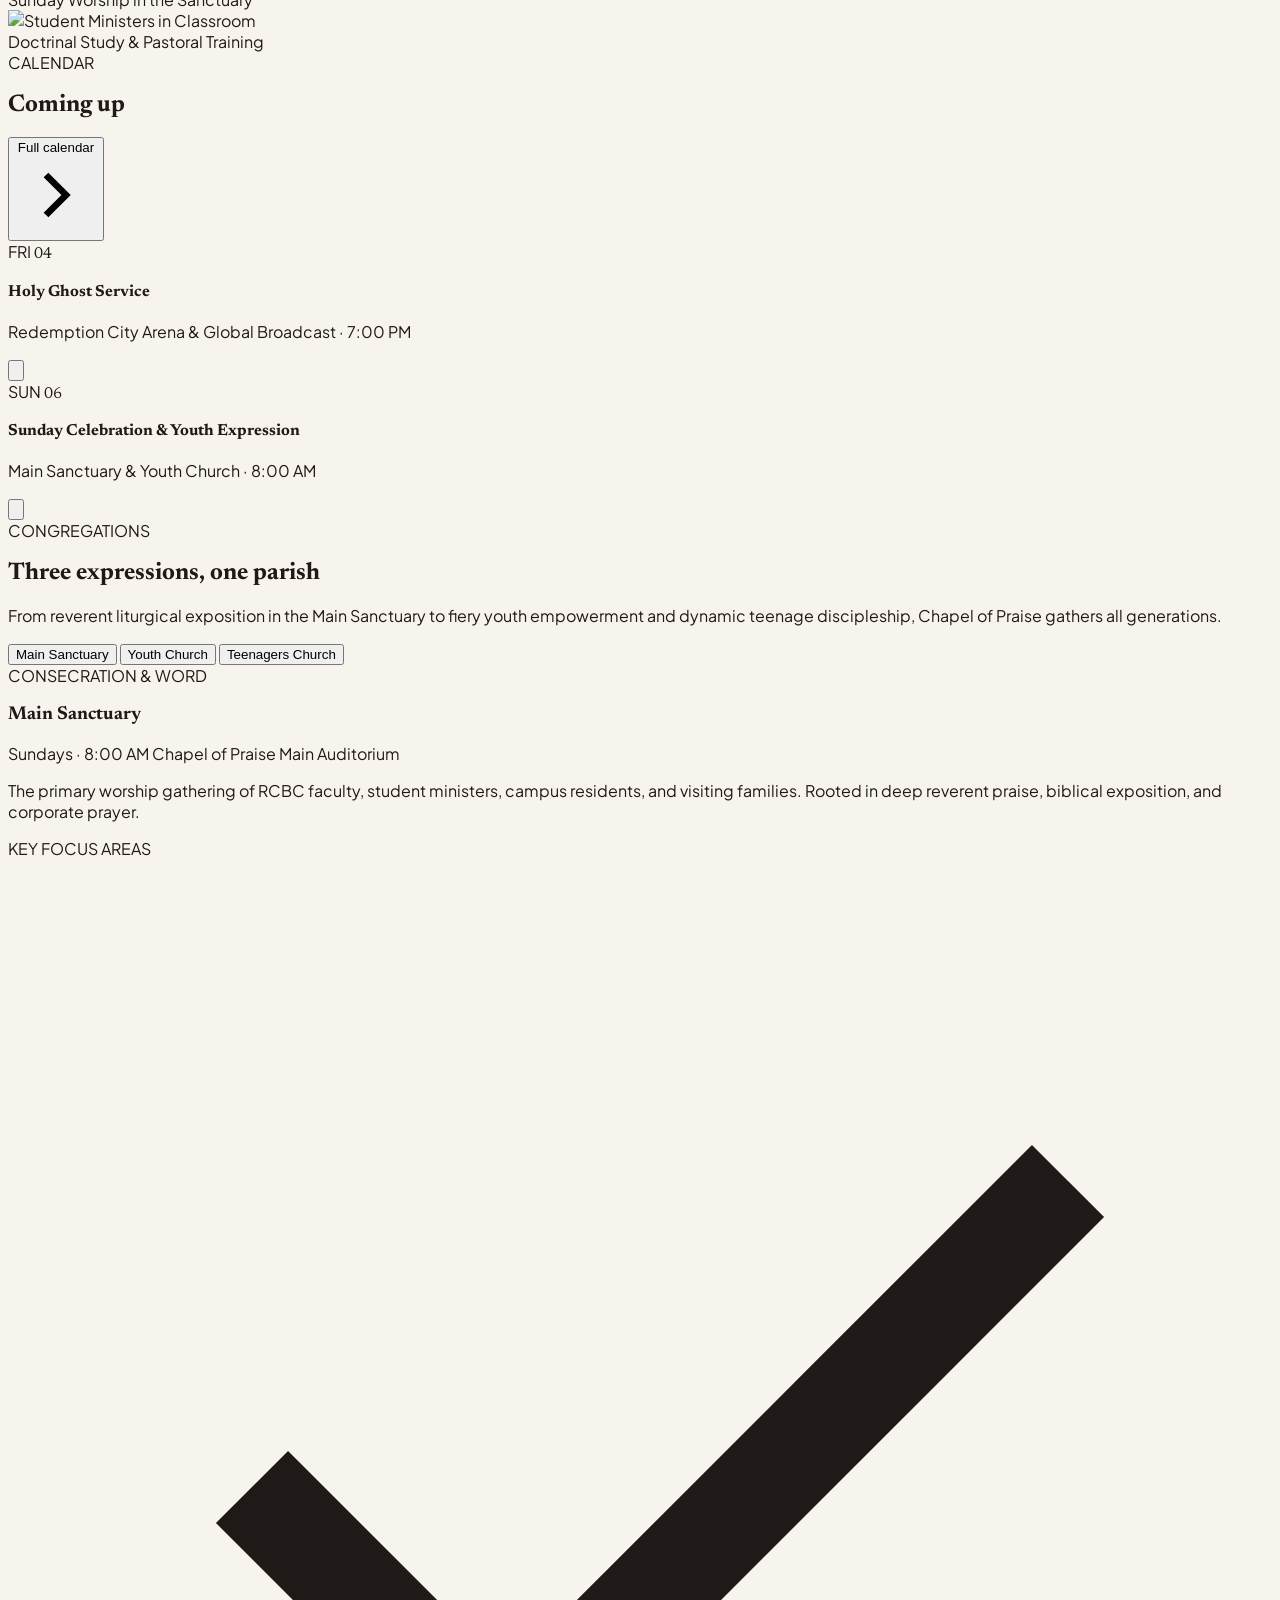
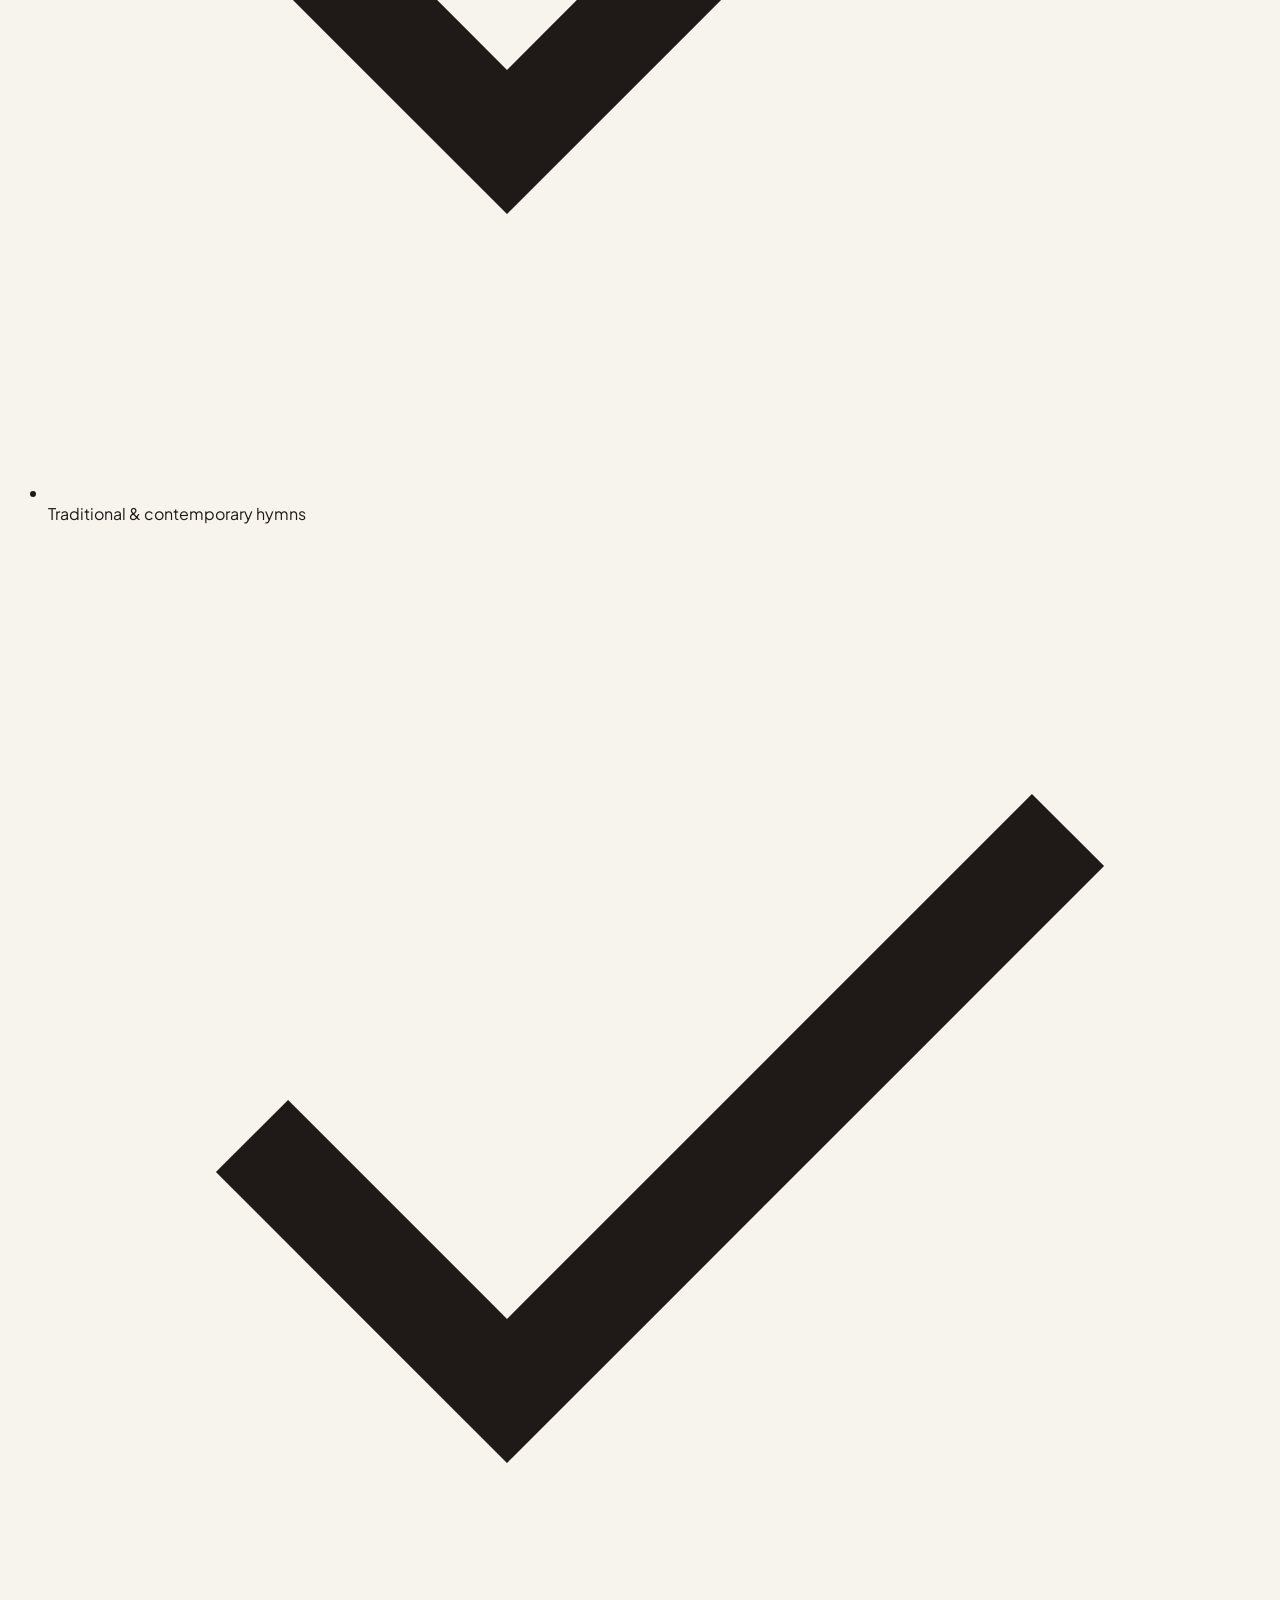
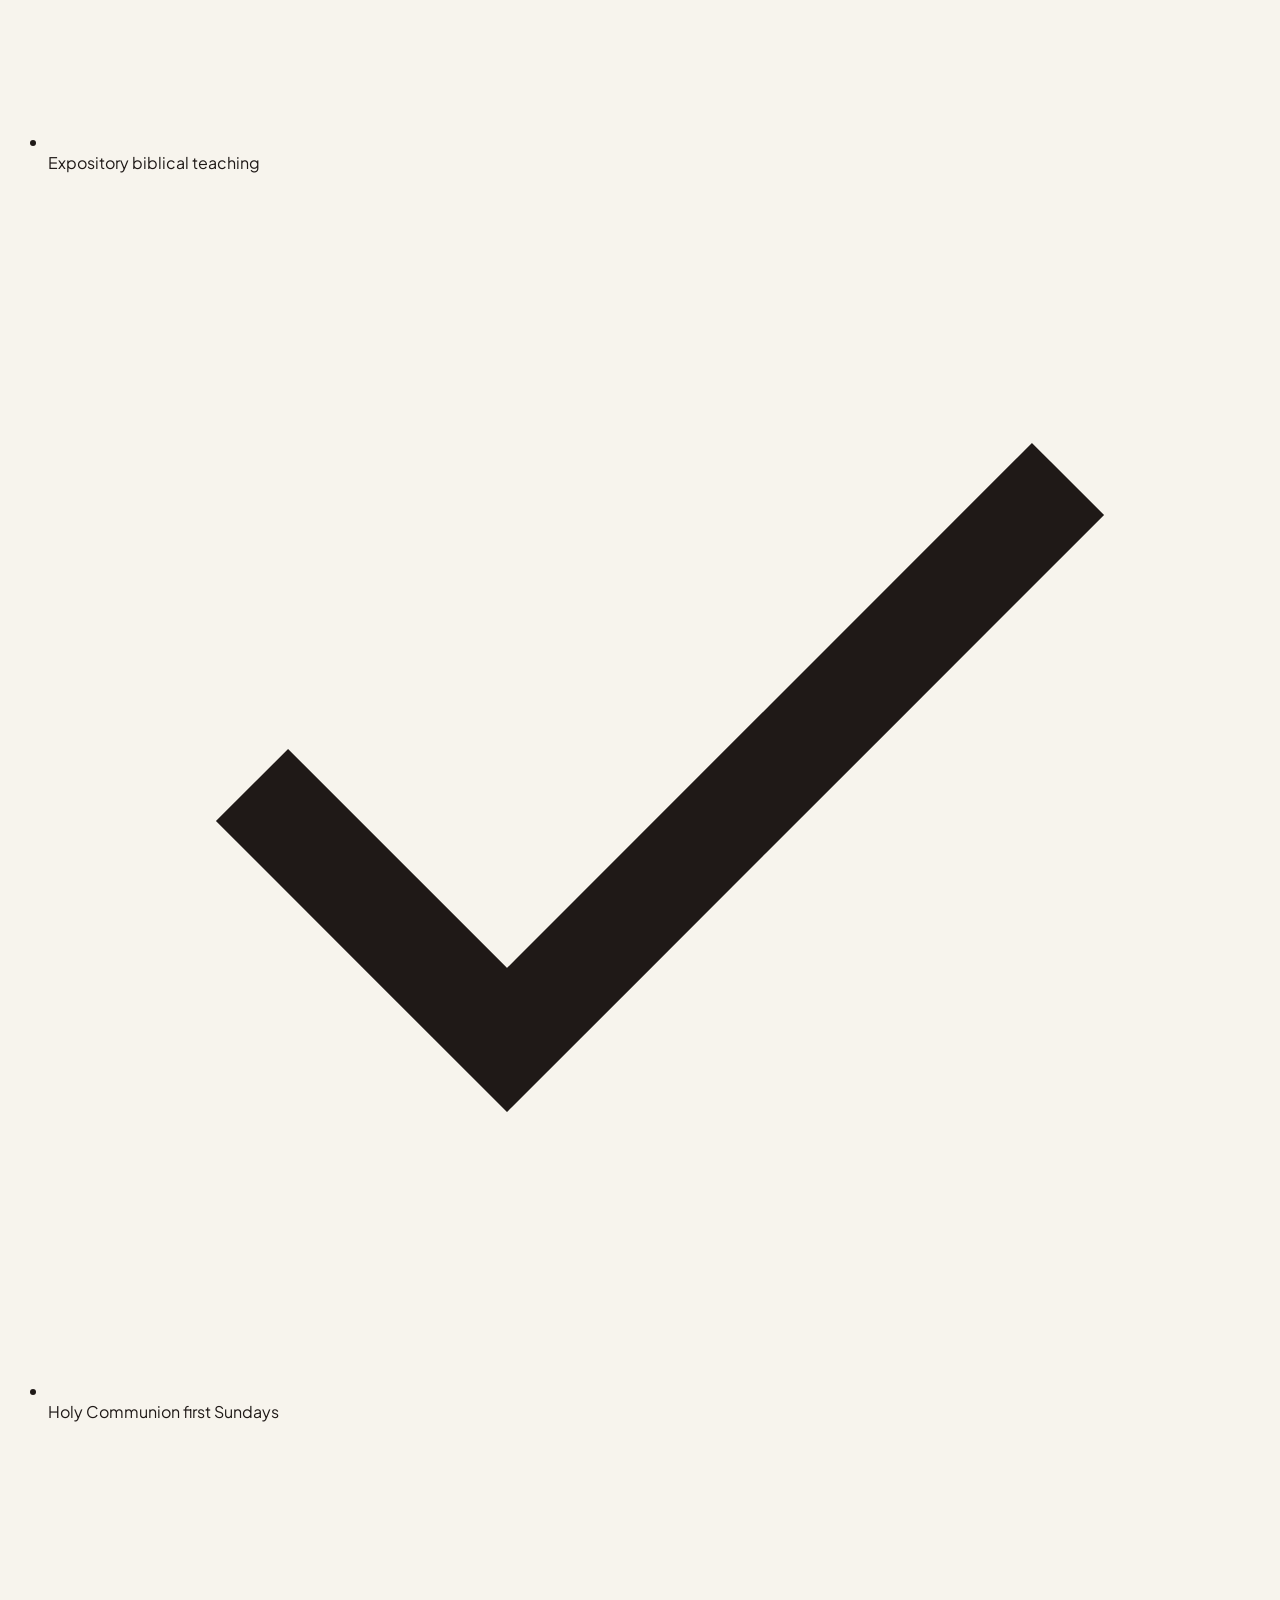
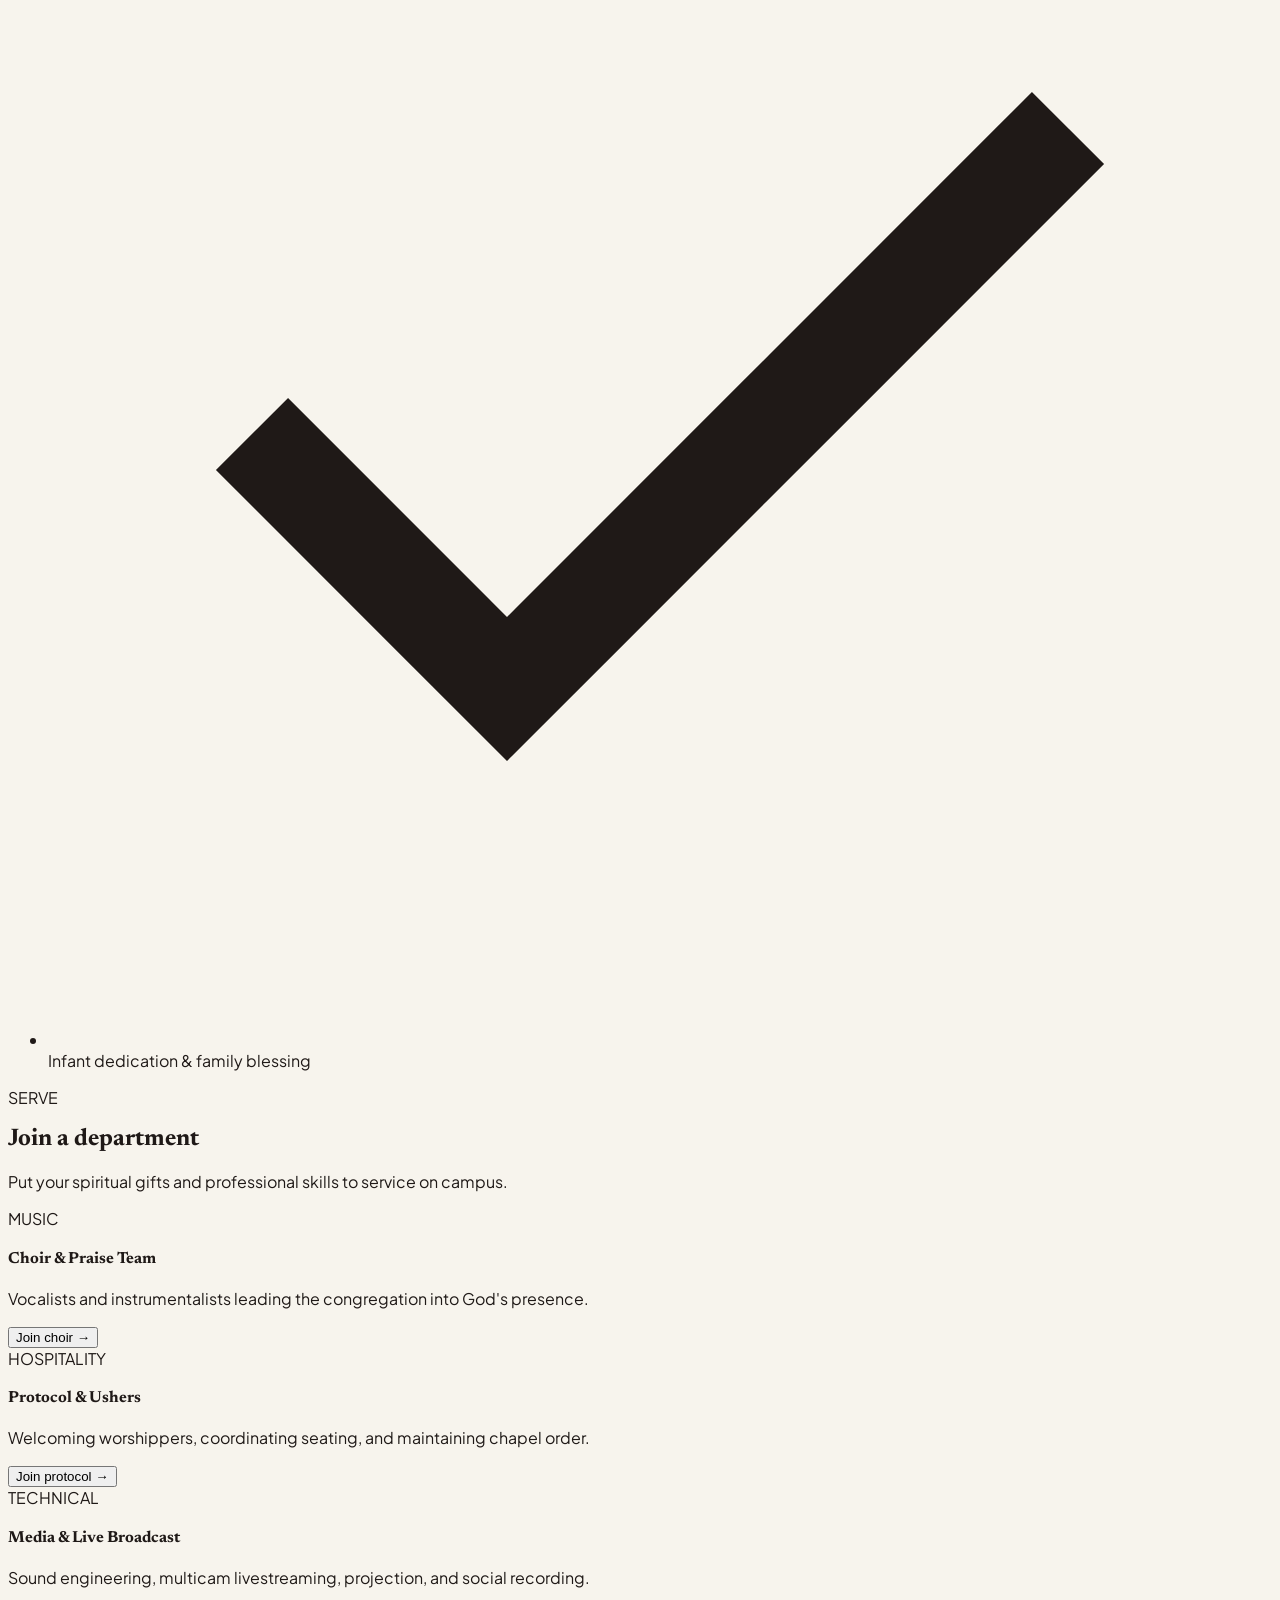
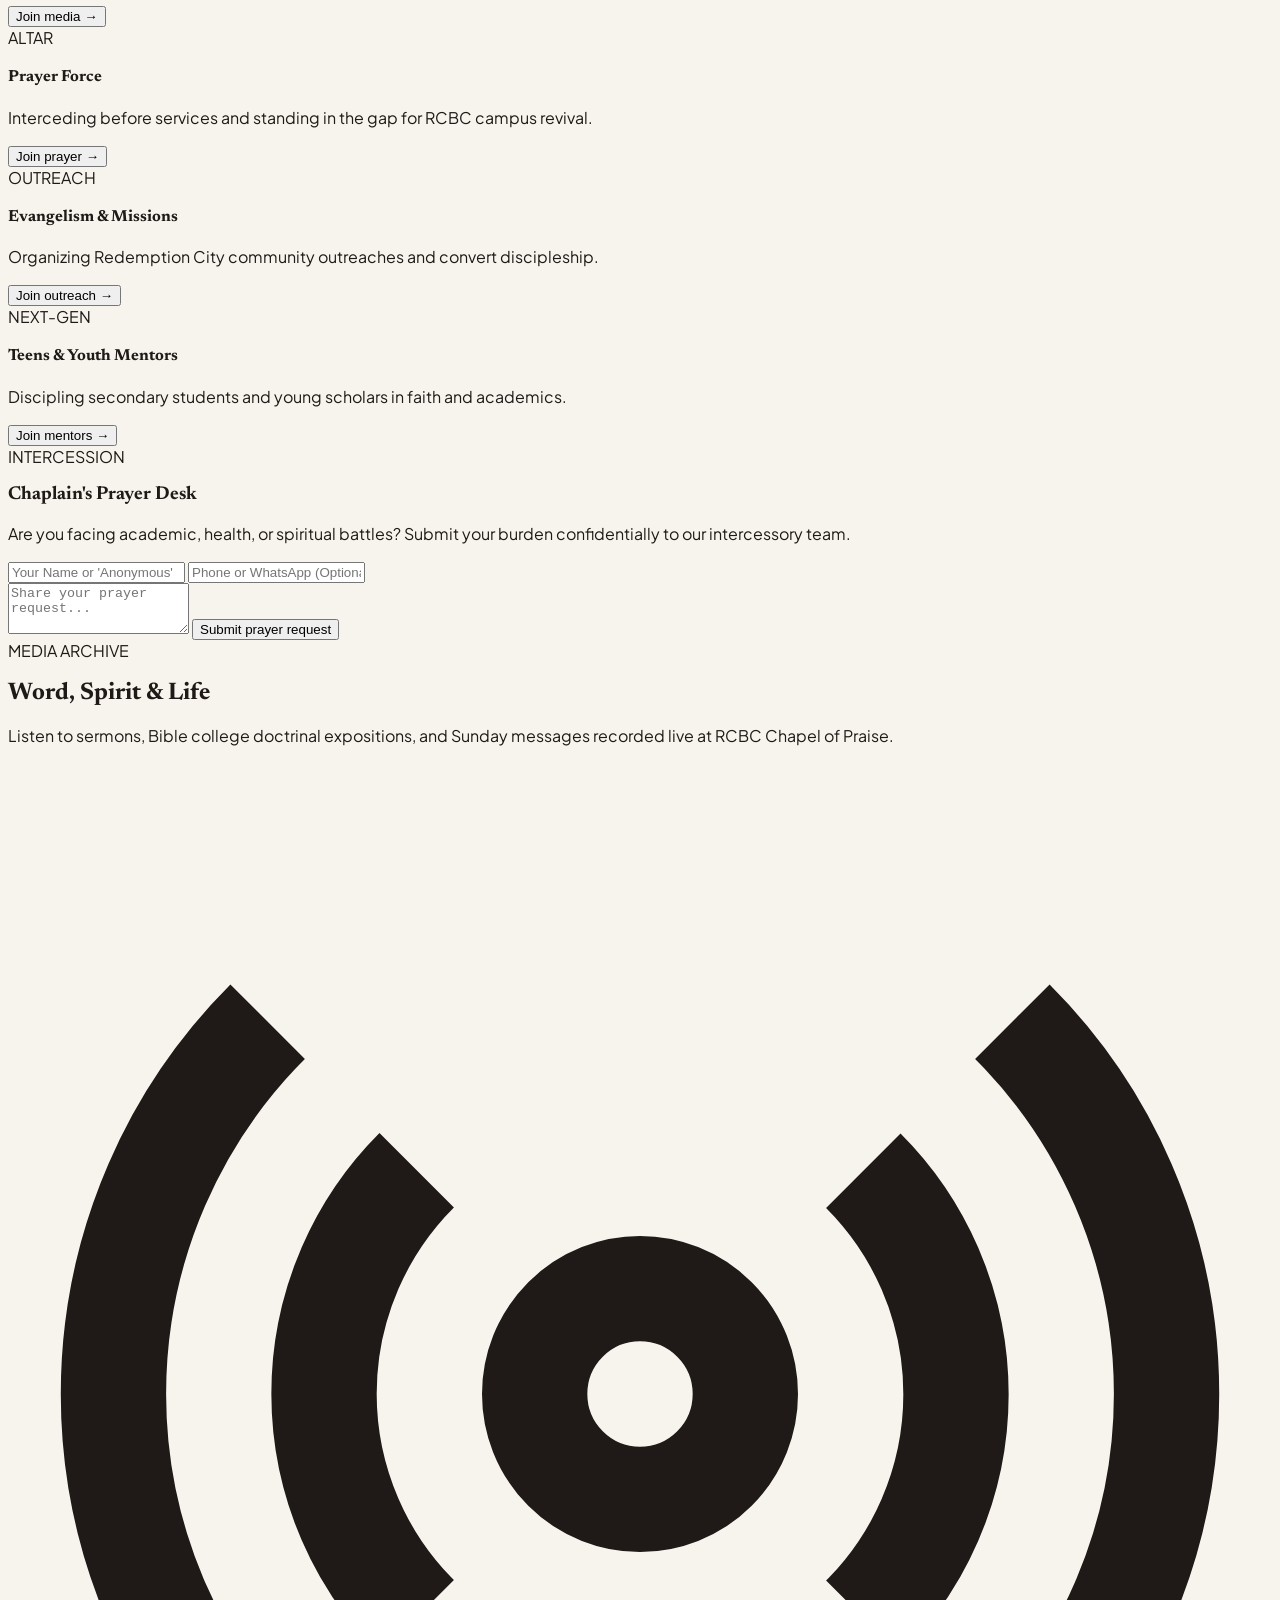
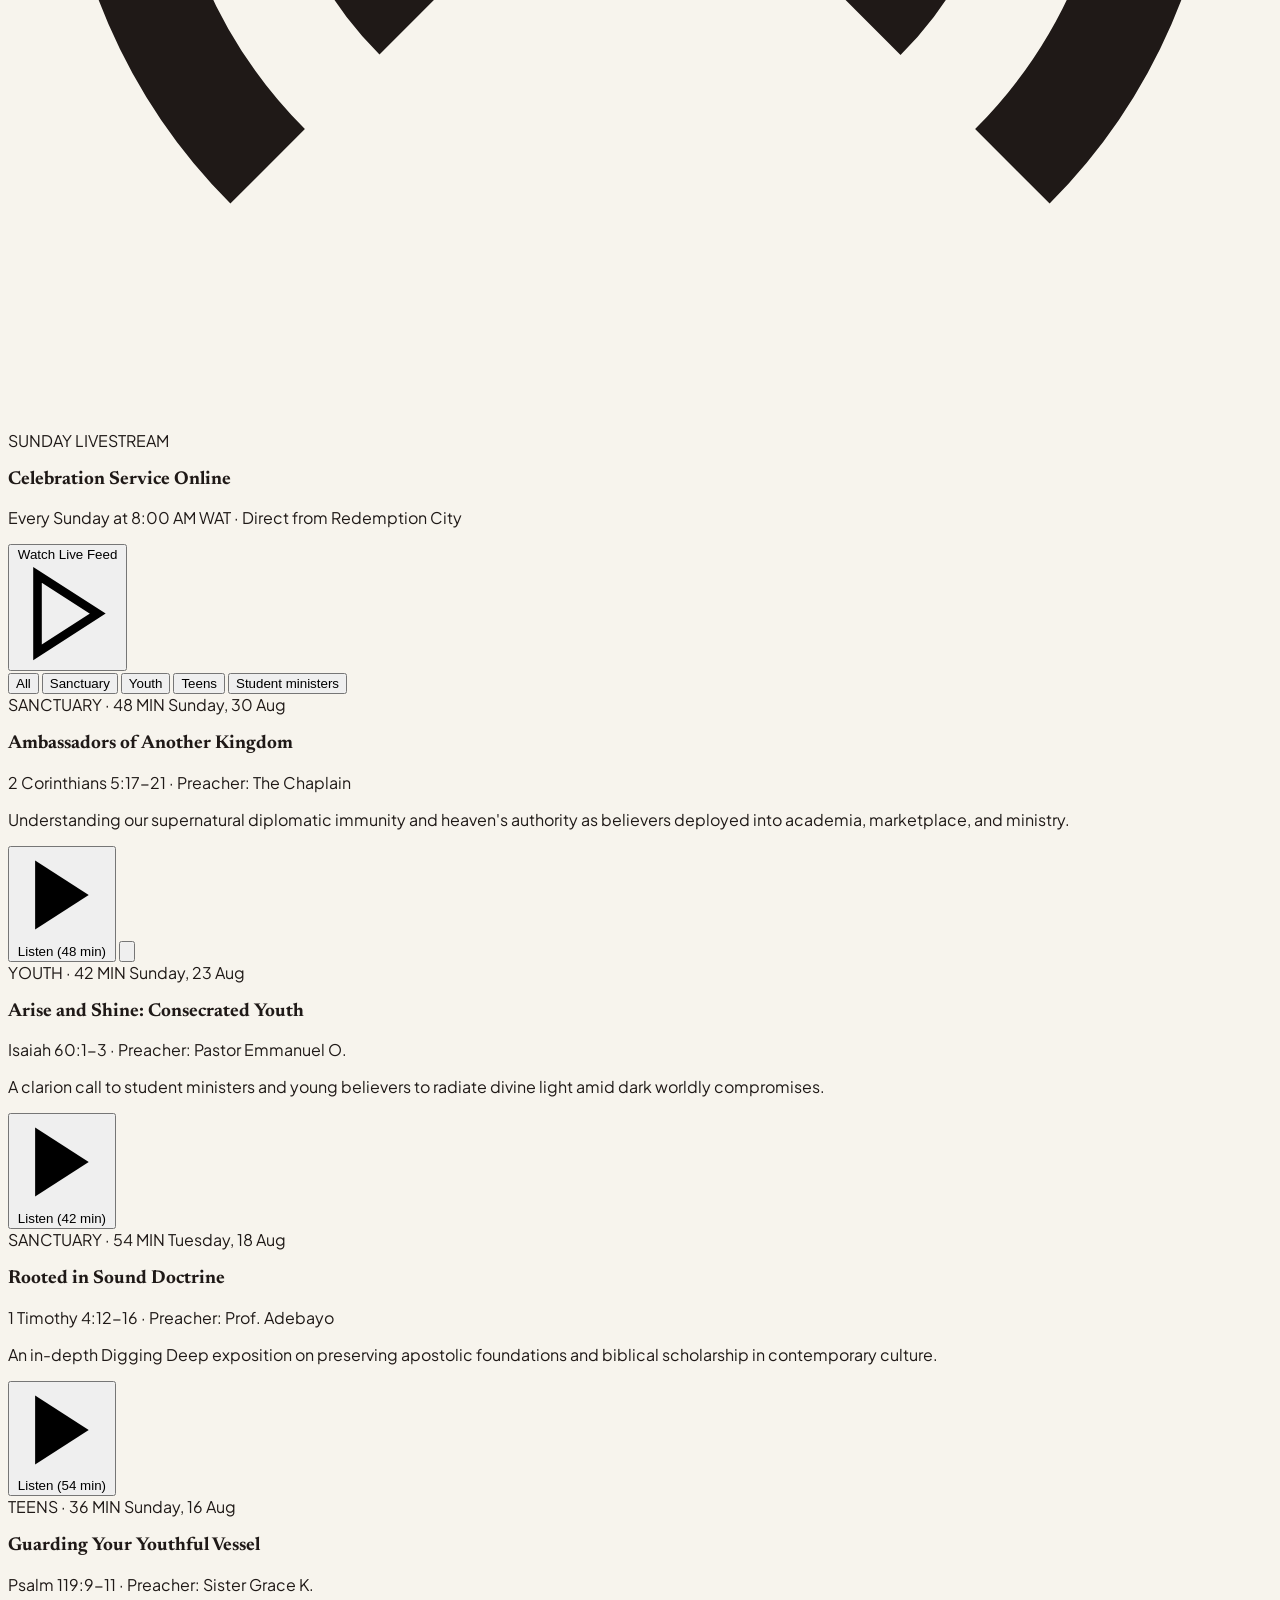
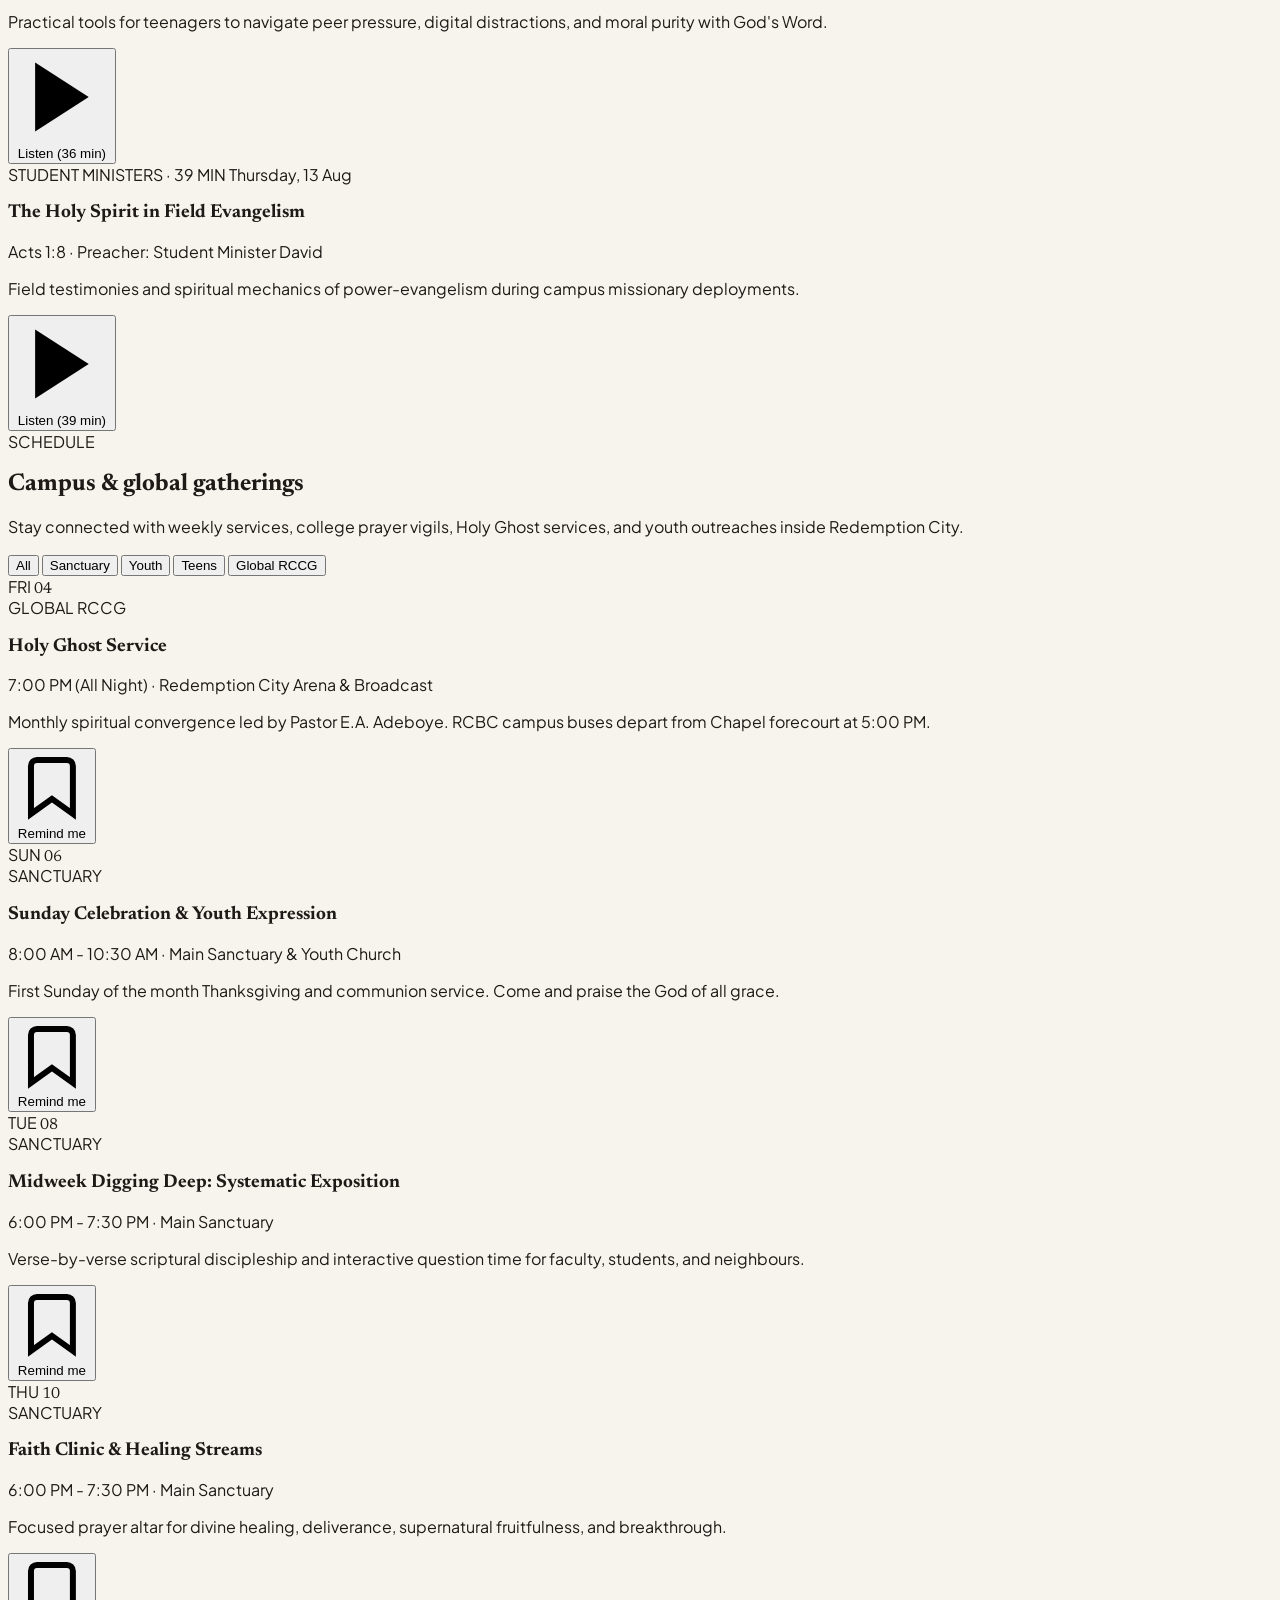
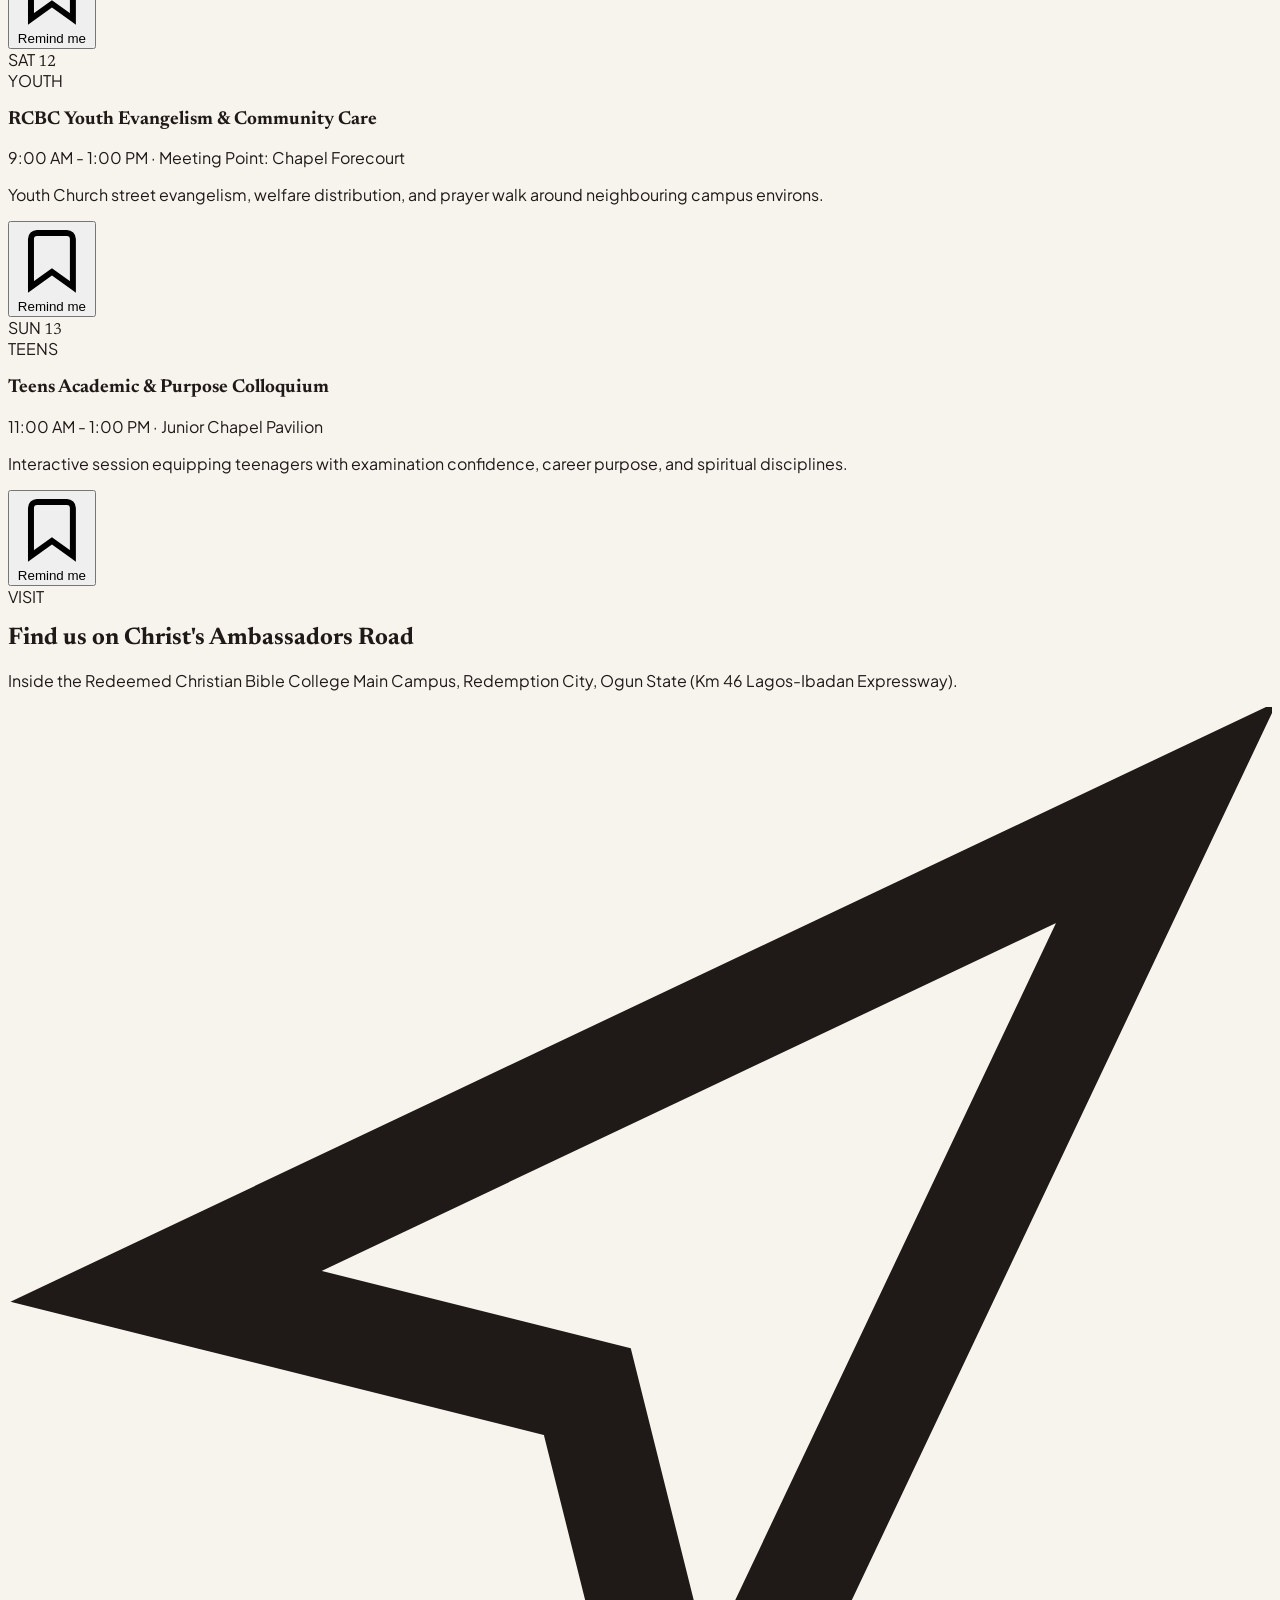
==== commit 0d0d58c4: "style: add scroll-smooth and updated assets Enable smooth scrolling globally and add new images  to " ====
--- a/public/rcbc-chapel-of-praise.html
+++ b/public/rcbc-chapel-of-praise.html
@@ -1,573 +1,1167 @@
-<!DOCTYPE html>
+<!doctype html>
 <html lang="en" class="scroll-smooth">
-<head>
-  <meta charset="UTF-8">
-  <meta name="viewport" content="width=device-width, initial-scale=1.0, maximum-scale=1.0, user-scalable=no">
-  <title>RCBC Chapel of Praise (Main Campus) | Raising Christ's Ambassadors</title>
-  <meta name="description" content="Official website for RCBC Chapel of Praise (Main Campus), the institutional campus parish of the Redeemed Christian Bible College inside Redemption City, Nigeria.">
-  
-  <!-- Open Graph / Meta -->
-  <meta property="og:type" content="website">
-  <meta property="og:title" content="RCBC Chapel of Praise (Main Campus) | Raising Christ's Ambassadors">
-  <meta property="og:description" content="The spiritual epicenter of RCBC inside Redemption City: Main Sanctuary, Youth Church, and Teenagers Church.">
-  
-  <!-- Tailwind CSS & FontAwesome & Google Fonts -->
-  <script src="https://cdn.tailwindcss.com"></script>
-  <link rel="stylesheet" href="https://cdnjs.cloudflare.com/ajax/libs/font-awesome/6.4.0/css/all.min.css">
-  <link href="https://fonts.googleapis.com/css2?family=Playfair+Display:ital,wght@0,600;0,700;0,800;1,600&family=Plus+Jakarta+Sans:wght@400;500;600;700;800&display=swap" rel="stylesheet">
-
-  <script>
-    tailwind.config = {
-      theme: {
-        extend: {
-          colors: {
-            rcbc: {
-              cream: '#FAF8F5',
-              navy: '#1B2A4A',
-              navyDark: '#0F1A30',
-              gold: '#D4AF37',
-              goldLight: '#F5E7A3',
-              royal: '#2563EB',
-              emerald: '#10B981',
-              crimson: '#BE123C'
-            }
-          },
-          fontFamily: {
-            sans: ['Plus Jakarta Sans', 'sans-serif'],
-            serif: ['Playfair Display', 'serif'],
-          }
-        }
-      }
-    }
-  </script>
-
-  <style>
-    body { background-color: #FAF8F5; }
-    .glass {
-      background: rgba(255, 255, 255, 0.95);
-      backdrop-filter: blur(16px);
-      -webkit-backdrop-filter: blur(16px);
-      border: 1px solid rgba(27, 42, 74, 0.08);
-    }
-    .glass-card {
-      background: linear-gradient(145deg, #FFFFFF 0%, #FAF8F5 100%);
-      border: 1px solid rgba(27, 42, 74, 0.08);
-      box-shadow: 0 10px 30px rgba(27, 42, 74, 0.04);
-    }
-    .no-scrollbar::-webkit-scrollbar { display: none; }
-    .no-scrollbar { -ms-overflow-style: none; scrollbar-width: none; }
-    
-    @keyframes scroll {
-      0% { transform: translateX(0); }
-      100% { transform: translateX(-50%); }
-    }
-    .carousel-track {
-      display: flex;
-      width: max-content;
-      animation: scroll 35s linear infinite;
-    }
-    .carousel-track:hover {
-      animation-play-state: paused;
-    }
-    .fade-up {
-      animation: fadeUp 0.4s cubic-bezier(0.16, 1, 0.3, 1) forwards;
-    }
-    @keyframes fadeUp {
-      from { opacity: 0; transform: translateY(12px); }
-      to { opacity: 1; transform: translateY(0); }
-    }
-  </style>
-</head>
-
-<body class="bg-rcbc-cream text-rcbc-navy font-sans min-h-screen flex flex-col selection:bg-rcbc-gold selection:text-rcbc-navy overflow-x-hidden antialiased">
-
-  <!-- TOP DESKTOP HEADER -->
-  <header class="fixed top-0 w-full z-40 px-3 sm:px-6 py-3 transition-all duration-300">
-    <div class="max-w-7xl mx-auto glass rounded-2xl sm:rounded-full px-4 sm:px-6 py-3 flex justify-between items-center shadow-lg shadow-slate-900/5">
-      <!-- Brand Logo -->
-      <div class="flex items-center gap-3 cursor-pointer" onclick="switchTab('home')">
-        <div class="h-10 w-10 sm:h-11 sm:w-11 rounded-full bg-rcbc-navy flex items-center justify-center text-rcbc-gold shadow-inner border border-rcbc-gold/50 flex-shrink-0">
-          <i class="fa-solid fa-church text-base sm:text-lg"></i>
-        </div>
-        <div>
-          <span class="block text-sm sm:text-base font-extrabold tracking-tight text-rcbc-navy font-serif uppercase">
-            RCBC Chapel of Praise
-          </span>
-          <span class="block text-[9px] sm:text-[10px] text-emerald-700 font-bold tracking-widest uppercase">
-            Redemption City • Christ's Ambassadors Road
-          </span>
+  <head>
+    <meta charset="UTF-8" />
+    <meta name="viewport" content="width=device-width, initial-scale=1.0" />
+    <title>RCBC Chapel of Praise (Main Campus) | Raising Christ's Ambassadors</title>
+    <meta name="description" content="Official website for RCBC Chapel of Praise (Main Campus), the institutional campus parish of the Redeemed Christian Bible College inside Redemption City." />
+    <meta property="og:title" content="RCBC Chapel of Praise (Main Campus) | Raising Christ's Ambassadors" />
+    <meta property="og:description" content="The spiritual epicenter of RCBC inside Redemption City: Main Sanctuary, Youth Church, and Teenagers Church." />
+    <meta property="og:type" content="website" />
+    <meta name="twitter:card" content="summary_large_image" />
+    <link rel="preconnect" href="https://fonts.googleapis.com">
+    <link rel="preconnect" href="https://fonts.gstatic.com" crossorigin>
+    <link href="https://fonts.googleapis.com/css2?family=Newsreader:ital,opsz,wght@0,6..72,400..700;1,6..72,400..700&family=Playfair+Display:ital,wght@0,500;0,600;0,700;0,800;1,400;1,600&family=Plus+Jakarta+Sans:wght@400;500;600;700;800&display=swap" rel="stylesheet">
+    <link rel="stylesheet" href="https://unpkg.com/leaflet@1.9.4/dist/leaflet.css" integrity="sha256-p4NxAoJBhIIN+hmNHrzRCf9tD/miZyoHS5obTRR9BMY=" crossorigin="" />
+    <link rel="stylesheet" href="/src/index.css" />
+    <script src="https://unpkg.com/leaflet@1.9.4/dist/leaflet.js" integrity="sha256-20nQCchB9co0qIjJZRGuk2/Z9VM+kNiyxNV1lvTlZBo=" crossorigin=""></script>
+  </head>
+  <body class="bg-[#f7f4ed] text-[#1f1917] min-h-screen flex flex-col selection:bg-[#80182a] selection:text-white overflow-x-hidden font-sans">
+    <!-- Floating Toast Notification Container -->
+    <div id="toast-container" class="fixed top-20 right-4 z-50 flex flex-col gap-2 pointer-events-none"></div>
+
+    <!-- Floating Top Navigation Pill -->
+    <header class="fixed top-3 sm:top-4 inset-x-0 z-40 max-w-4xl mx-auto px-3.5 sm:px-6 pointer-events-none">
+      <div class="pointer-events-auto bg-white/95 backdrop-blur-md rounded-full px-4 sm:px-5 py-2.5 border border-stone-200/80 shadow-md flex items-center justify-between transition-all">
+        <!-- Logo & Title -->
+        <a href="#home" onclick="window.switchTab('home'); return false;" class="flex items-center gap-2.5 sm:gap-3 group">
+          <div class="w-8 h-8 sm:w-9 sm:h-9 rounded-xl bg-[#80182a] text-white flex items-center justify-center shadow-sm flex-shrink-0 group-hover:scale-105 transition-transform">
+            <svg viewBox="0 0 24 24" class="w-5 h-5 stroke-[2] fill-none stroke-current">
+              <path d="M12 3v4m-2-2h4" stroke-linecap="round" />
+              <path d="M3 11l9-7 9 7v9a1 1 0 0 1-1 1H4a1 1 0 0 1-1-1v-9z" />
+              <path d="M10 21v-7a2 2 0 0 1 4 0v7" />
+            </svg>
+          </div>
+          <div>
+            <span class="font-serif font-bold text-stone-900 text-sm sm:text-base leading-none block">Chapel of Praise</span>
+            <span class="text-[9px] sm:text-[10px] text-[#80182a] font-bold tracking-widest uppercase block mt-0.5">RCBC MAIN CAMPUS</span>
+          </div>
+        </a>
+
+        <!-- Desktop Navigation Links -->
+        <nav class="hidden md:flex items-center gap-1">
+          <button data-nav-tab="home" class="text-[#80182a] font-bold border-b-2 border-[#80182a] pb-0.5 px-2.5 transition-colors cursor-pointer text-xs">Home</button>
+          <button data-nav-tab="ministries" class="text-stone-600 hover:text-stone-900 font-medium px-2.5 transition-colors cursor-pointer text-xs">Ministries</button>
+          <button data-nav-tab="media" class="text-stone-600 hover:text-stone-900 font-medium px-2.5 transition-colors cursor-pointer text-xs">Media</button>
+          <button data-nav-tab="events" class="text-stone-600 hover:text-stone-900 font-medium px-2.5 transition-colors cursor-pointer text-xs">Events</button>
+          <button data-nav-tab="visit" class="text-stone-600 hover:text-stone-900 font-medium px-2.5 transition-colors cursor-pointer text-xs">Visit</button>
+        </nav>
+
+        <!-- Top Right Actions -->
+        <div class="flex items-center gap-1.5 sm:gap-2">
+          <button onclick="window.exportSingleHtml()" title="Export single standalone HTML file" class="hidden sm:inline-flex items-center gap-1 text-[11px] font-semibold text-stone-600 hover:text-stone-900 bg-stone-100 hover:bg-stone-200 px-3 py-1.5 rounded-full transition-colors">
+            <svg class="w-3.5 h-3.5" viewBox="0 0 24 24" fill="none" stroke="currentColor" stroke-width="2"><path d="M21 15v4a2 2 0 0 1-2 2H5a2 2 0 0 1-2-2v-4"/><polyline points="7 10 12 15 17 10"/><line x1="12" y1="15" x2="12" y2="3"/></svg>
+            <span>Single HTML</span>
+          </button>
+          <button data-open-modal="modal-prayer-request" class="text-[11px] font-semibold text-stone-600 hover:text-stone-900 bg-stone-100 hover:bg-stone-200 px-3 py-1.5 rounded-full transition-colors">
+            Prayer
+          </button>
+          <button data-open-modal="modal-plan-visit" class="bg-[#80182a] hover:bg-[#6e1423] text-white text-[11px] sm:text-xs font-semibold px-3.5 sm:px-4 py-1.5 rounded-full shadow-sm transition-all hover:scale-[1.02] flex items-center gap-1">
+            <span>Plan visit</span>
+          </button>
         </div>
       </div>
-
-      <!-- Desktop Nav Links -->
-      <nav class="hidden lg:flex items-center gap-6 text-xs font-bold uppercase tracking-wider text-rcbc-navy/80">
-        <button onclick="switchTab('home')" id="d-nav-home" class="text-emerald-700 font-extrabold border-b-2 border-emerald-600 pb-0.5">Home</button>
-        <button onclick="switchTab('ministries')" id="d-nav-ministries" class="hover:text-emerald-700 transition-colors">Ministries</button>
-        <button onclick="switchTab('media')" id="d-nav-media" class="hover:text-emerald-700 transition-colors flex items-center gap-1.5">
-          <span class="w-2 h-2 rounded-full bg-rose-500 animate-ping"></span>
-          <span>Media / Sermons</span>
+    </header>
+
+    <!-- Main Views Container -->
+    <main class="flex-1 pt-20 sm:pt-24 pb-28 px-3.5 sm:px-6 max-w-4xl mx-auto w-full">
+      
+      <!-- ==================================================== -->
+      <!-- TAB 1: HOME TAB                                      -->
+      <!-- ==================================================== -->
+      <section id="tab-home" class="tab-view space-y-6 sm:space-y-8 animate-fadeIn">
+        <!-- Sanctuary Hero Card -->
+        <div class="relative rounded-3xl overflow-hidden min-h-[440px] sm:min-h-[480px] p-6 sm:p-10 flex flex-col justify-between text-white shadow-xl border border-stone-200/40">
+          <img src="/images/sanctuary_interior_1788487479217.jpg" alt="Chapel of Praise Sanctuary Interior" class="absolute inset-0 w-full h-full object-cover brightness-[0.45]" />
+          <div class="absolute inset-0 bg-gradient-to-t from-stone-950 via-stone-950/40 to-transparent"></div>
+
+          <!-- Top Badge -->
+          <div class="relative z-10 self-start">
+            <span class="inline-flex items-center gap-1.5 px-3.5 py-1.5 rounded-full text-[10px] sm:text-xs font-bold uppercase tracking-widest bg-white/20 backdrop-blur-md border border-white/30 text-rose-100 shadow-sm">
+              <span class="w-2 h-2 rounded-full bg-emerald-400 animate-pulse"></span>
+              RCBC MAIN CAMPUS · REDEMPTION CITY
+            </span>
+          </div>
+
+          <!-- Hero Bottom Details -->
+          <div class="relative z-10 space-y-3 pt-24 sm:pt-32">
+            <h1 class="font-serif text-4xl sm:text-6xl font-bold tracking-tight text-white leading-none">
+              Chapel of Praise
+            </h1>
+            <p class="font-serif italic text-rose-200 text-xl sm:text-2xl">
+              Raising Christ's Ambassadors
+            </p>
+            <p class="text-stone-200 text-xs sm:text-sm max-w-xl leading-relaxed">
+              The institutional campus parish of the Redeemed Christian Bible College inside Redemption City. A consecrated multi-generational house of worship, doctrinal integrity, and apostolic power.
+            </p>
+
+            <div class="flex flex-wrap items-center gap-3 pt-2">
+              <button data-open-modal="modal-plan-visit" class="bg-white hover:bg-stone-100 text-stone-900 px-5 sm:px-6 py-2.5 rounded-full font-semibold text-xs sm:text-sm transition-all shadow-md flex items-center gap-1.5">
+                <span>Plan your visit</span>
+                <svg class="w-3.5 h-3.5" viewBox="0 0 24 24" fill="none" stroke="currentColor" stroke-width="2"><polyline points="9 18 15 12 9 6"/></svg>
+              </button>
+              <button data-open-modal="modal-live-stream" class="bg-white/20 hover:bg-white/30 backdrop-blur-md text-white border border-white/30 px-5 sm:px-6 py-2.5 rounded-full font-semibold text-xs sm:text-sm transition-all flex items-center gap-2">
+                <span class="w-2 h-2 rounded-full bg-red-400 animate-ping"></span>
+                <span>Sunday live</span>
+              </button>
+            </div>
+          </div>
+        </div>
+
+        <!-- Glass Countdown Card (Live Ticker to Next Sunday 8:00 AM) -->
+        <div class="bg-white/95 backdrop-blur-md rounded-3xl p-6 sm:p-7 border border-stone-200/80 shadow-sm flex flex-col sm:flex-row sm:items-center justify-between gap-4">
+          <div class="space-y-1">
+            <div class="flex items-center gap-2">
+              <span class="inline-block w-2 h-2 rounded-full bg-[#80182a]"></span>
+              <span class="text-[10px] sm:text-[11px] font-bold tracking-widest text-[#80182a] uppercase">NEXT SUNDAY CELEBRATION SERVICE</span>
+            </div>
+            <h3 class="font-serif text-2xl sm:text-3xl font-bold text-stone-900">Sunday Celebration & Word</h3>
+            <p class="text-xs text-stone-600">Main Sanctuary & Youth Expression · 8:00 AM WAT</p>
+          </div>
+
+          <div class="flex items-center gap-4">
+            <div class="bg-[#f7f4ed] border border-stone-200 rounded-2xl px-4 py-2.5 text-center">
+              <span class="text-[9px] uppercase tracking-widest text-stone-500 font-bold block">COUNTDOWN</span>
+              <span id="sunday-countdown-text" class="font-mono font-bold text-sm sm:text-base text-[#80182a]">02d 12h 18m 42s</span>
+            </div>
+            <button data-open-modal="modal-plan-visit" class="bg-[#80182a] hover:bg-[#6e1423] text-white px-4 py-3 rounded-2xl text-xs font-semibold transition-all shadow-sm">
+              Plan visit
+            </button>
+          </div>
+        </div>
+
+        <!-- Holy Ghost Service Banner Card (Wine Accent) -->
+        <div class="bg-[#80182a] text-white rounded-3xl p-6 sm:p-7 shadow-md flex flex-col sm:flex-row sm:items-center justify-between gap-4">
+          <div class="space-y-1.5 max-w-lg">
+            <div class="inline-flex items-center gap-1.5 bg-black/20 px-2.5 py-1 rounded-full text-[10px] font-bold tracking-widest uppercase text-rose-200">
+              <span class="w-1.5 h-1.5 rounded-full bg-amber-400"></span>
+              TONIGHT · FIRST FRIDAY
+            </div>
+            <h3 class="font-serif text-2xl sm:text-3xl font-bold text-white leading-tight">Holy Ghost Service</h3>
+            <p class="text-xs text-rose-100 leading-relaxed">
+              Redemption City · Arena & Global Broadcast. Join the Bible College family as we pray, receive apostolic impartation, and touch heaven.
+            </p>
+          </div>
+
+          <div class="flex items-center gap-2.5 self-start sm:self-center">
+            <button data-open-modal="modal-service-notes" class="bg-white hover:bg-stone-100 text-stone-900 px-4 py-2.5 rounded-2xl font-semibold text-xs transition-all shadow-sm flex items-center gap-1.5">
+              <svg class="w-4 h-4 text-[#80182a]" viewBox="0 0 24 24" fill="none" stroke="currentColor" stroke-width="2"><path d="M4 19.5A2.5 2.5 0 0 1 6.5 17H20"/><path d="M6.5 2H20v20H6.5A2.5 2.5 0 0 1 4 19.5v-15A2.5 2.5 0 0 1 6.5 2z"/></svg>
+              <span>Service notes</span>
+            </button>
+          </div>
+        </div>
+
+        <!-- Chapel Exterior Card -->
+        <div class="bg-white rounded-3xl overflow-hidden border border-stone-200/80 shadow-sm">
+          <img src="/images/chapel_exterior_1788487450253.jpg" alt="RCBC Chapel of Praise Exterior" class="w-full h-56 sm:h-72 object-cover" />
+          <div class="p-5 sm:p-6 bg-white flex flex-col sm:flex-row sm:items-center justify-between gap-3">
+            <div>
+              <span class="text-[10px] font-bold tracking-widest text-[#80182a] uppercase block">CAMPUS LANDMARK</span>
+              <h4 class="font-serif font-bold text-xl text-stone-900">Christ's Ambassadors Road</h4>
+              <p class="text-xs text-stone-600 mt-0.5">Located at the spiritual core of RCBC Main Campus inside Redemption City.</p>
+            </div>
+            <button onclick="window.switchTab('visit')" class="text-xs font-semibold text-[#80182a] hover:underline flex items-center gap-1">
+              <span>Directions & parking</span>
+              <svg class="w-3.5 h-3.5" viewBox="0 0 24 24" fill="none" stroke="currentColor" stroke-width="2"><polyline points="9 18 15 12 9 6"/></svg>
+            </button>
+          </div>
+        </div>
+
+        <!-- Weekly Gatherings -->
+        <div class="space-y-4">
+          <div class="space-y-1">
+            <span class="text-[11px] font-bold tracking-widest text-[#80182a] uppercase block">GATHERINGS</span>
+            <h2 class="font-serif text-3xl font-bold text-stone-900">Weekly in His presence</h2>
+            <p class="text-xs sm:text-sm text-stone-600">Consecrated times of praise, expository discipleship, and prayer altar.</p>
+          </div>
+
+          <div class="grid grid-cols-1 md:grid-cols-3 gap-4">
+            <!-- Sunday -->
+            <div class="bg-white rounded-3xl p-6 border border-stone-200/80 shadow-sm space-y-2 hover:border-[#80182a]/40 transition-colors">
+              <span class="text-[10px] font-bold tracking-widest text-[#80182a] uppercase">SUNDAYS · 8:00 AM</span>
+              <h3 class="font-serif text-xl font-bold text-stone-900">Celebration Service</h3>
+              <p class="text-xs text-stone-600 leading-relaxed">
+                Main Sanctuary & Youth Expression. Blended reverent praise, biblical preaching, and corporate worship.
+              </p>
+            </div>
+
+            <!-- Tuesday -->
+            <div class="bg-white rounded-3xl p-6 border border-stone-200/80 shadow-sm space-y-2 hover:border-[#80182a]/40 transition-colors">
+              <span class="text-[10px] font-bold tracking-widest text-[#80182a] uppercase">TUESDAYS · 6:00 PM</span>
+              <h3 class="font-serif text-xl font-bold text-stone-900">Digging Deep</h3>
+              <p class="text-xs text-stone-600 leading-relaxed">
+                Expository verse-by-verse teaching and doctrine discipleship for students, faculty, and neighbours.
+              </p>
+            </div>
+
+            <!-- Thursday -->
+            <div class="bg-white rounded-3xl p-6 border border-stone-200/80 shadow-sm space-y-2 hover:border-[#80182a]/40 transition-colors">
+              <span class="text-[10px] font-bold tracking-widest text-[#80182a] uppercase">THURSDAYS · 6:00 PM</span>
+              <h3 class="font-serif text-xl font-bold text-stone-900">Faith Clinic</h3>
+              <p class="text-xs text-stone-600 leading-relaxed">
+                Intercessory prayer altar for healing, divine deliverance, supernatural breakthrough, and empowerment.
+              </p>
+            </div>
+          </div>
+        </div>
+
+        <!-- Office of the Chaplain Card -->
+        <div class="bg-white rounded-3xl p-6 sm:p-8 border border-stone-200/80 shadow-sm flex flex-col md:flex-row gap-6 items-start">
+          <img src="/images/chaplain_portrait_1788487465716.jpg" alt="Portrait of the Chaplain" class="w-full md:w-48 h-56 object-cover rounded-2xl shadow-sm border border-stone-200 flex-shrink-0" />
+          <div class="space-y-3">
+            <span class="text-[10px] font-bold tracking-widest text-[#80182a] uppercase block">OFFICE OF THE CHAPLAIN</span>
+            <h3 class="font-serif text-2xl sm:text-3xl font-bold text-stone-900">A welcome to our campus parish</h3>
+            <p class="text-xs sm:text-sm text-stone-600 leading-relaxed">
+              Beloved in Christ,<br/>
+              Welcome to the RCBC Chapel of Praise. Here at the main campus inside Redemption City, we do not merely train students academically; we nurture ambassadors who carry the supernatural life of Christ to the nations. Whether you are a theology scholar, youth seeker, or visiting guest, you have a home at this altar.
+            </p>
+            <div class="pt-2 flex items-center gap-3">
+              <button data-open-modal="modal-prayer-request" class="bg-[#80182a] hover:bg-[#6e1423] text-white px-4 py-2 rounded-xl text-xs font-semibold transition-all">
+                Send prayer note
+              </button>
+              <button onclick="window.switchTab('ministries')" class="text-stone-700 hover:text-stone-900 text-xs font-semibold underline">
+                Explore congregations
+              </button>
+            </div>
+          </div>
+        </div>
+
+        <!-- Life on Campus Gallery -->
+        <div class="space-y-3">
+          <div class="flex justify-between items-end">
+            <div>
+              <span class="text-[11px] font-bold tracking-widest text-[#80182a] uppercase block">FELLOWSHIP</span>
+              <h2 class="font-serif text-2xl sm:text-3xl font-bold text-stone-900">Life on campus</h2>
+            </div>
+            <span class="text-xs text-stone-500">Worship, lectures & fellowship</span>
+          </div>
+
+          <div class="grid grid-cols-1 sm:grid-cols-2 gap-4">
+            <div class="rounded-2xl overflow-hidden border border-stone-200/80 shadow-sm h-48 sm:h-56 relative group">
+              <img src="/images/campus_worship_1788487499522.jpg" alt="Campus Praise and Worship" class="w-full h-full object-cover group-hover:scale-105 transition-transform duration-500" />
+              <div class="absolute inset-0 bg-gradient-to-t from-black/70 via-transparent to-transparent flex items-end p-4">
+                <span class="text-xs font-medium text-white">Sunday Worship in the Sanctuary</span>
+              </div>
+            </div>
+
+            <div class="rounded-2xl overflow-hidden border border-stone-200/80 shadow-sm h-48 sm:h-56 relative group">
+              <img src="/images/campus_classroom_1788487515462.jpg" alt="Student Ministers in Classroom" class="w-full h-full object-cover group-hover:scale-105 transition-transform duration-500" />
+              <div class="absolute inset-0 bg-gradient-to-t from-black/70 via-transparent to-transparent flex items-end p-4">
+                <span class="text-xs font-medium text-white">Doctrinal Study & Pastoral Training</span>
+              </div>
+            </div>
+          </div>
+        </div>
+
+        <!-- Coming Up Calendar Preview -->
+        <div class="space-y-3">
+          <div class="flex justify-between items-end">
+            <div>
+              <span class="text-[11px] font-bold tracking-widest text-[#80182a] uppercase block">CALENDAR</span>
+              <h2 class="font-serif text-2xl sm:text-3xl font-bold text-stone-900">Coming up</h2>
+            </div>
+            <button onclick="window.switchTab('events')" class="text-xs font-semibold text-[#80182a] hover:underline flex items-center gap-1">
+              <span>Full calendar</span>
+              <svg class="w-3.5 h-3.5" viewBox="0 0 24 24" fill="none" stroke="currentColor" stroke-width="2"><polyline points="9 18 15 12 9 6"/></svg>
+            </button>
+          </div>
+
+          <div class="space-y-2.5">
+            <!-- Event 1 -->
+            <div class="bg-white rounded-2xl p-4 border border-stone-200/80 shadow-sm flex items-center justify-between gap-4 hover:border-[#80182a]/40 transition-colors">
+              <div class="flex items-center gap-3.5">
+                <div class="w-12 h-12 rounded-xl bg-stone-100 border border-stone-200 text-stone-900 flex flex-col items-center justify-center flex-shrink-0">
+                  <span class="text-[9px] font-bold text-[#80182a] uppercase leading-none">FRI</span>
+                  <span class="font-serif font-bold text-base leading-none mt-0.5">04</span>
+                </div>
+                <div>
+                  <h4 class="font-serif font-bold text-base text-stone-900 leading-snug">Holy Ghost Service</h4>
+                  <p class="text-xs text-stone-500">Redemption City Arena & Global Broadcast · 7:00 PM</p>
+                </div>
+              </div>
+              <button onclick="window.downloadEventReminder('event-1')" class="text-stone-400 hover:text-[#80182a] p-2 rounded-full hover:bg-stone-100 transition-colors" title="Download Calendar Reminder">
+                <svg class="w-4 h-4" viewBox="0 0 24 24" fill="none" stroke="currentColor" stroke-width="2"><rect x="3" y="4" width="18" height="18" rx="2" ry="2"/><line x1="16" y1="2" x2="16" y2="6"/><line x1="8" y1="2" x2="8" y2="6"/><line x1="3" y1="10" x2="21" y2="10"/></svg>
+              </button>
+            </div>
+
+            <!-- Event 2 -->
+            <div class="bg-white rounded-2xl p-4 border border-stone-200/80 shadow-sm flex items-center justify-between gap-4 hover:border-[#80182a]/40 transition-colors">
+              <div class="flex items-center gap-3.5">
+                <div class="w-12 h-12 rounded-xl bg-stone-100 border border-stone-200 text-stone-900 flex flex-col items-center justify-center flex-shrink-0">
+                  <span class="text-[9px] font-bold text-[#80182a] uppercase leading-none">SUN</span>
+                  <span class="font-serif font-bold text-base leading-none mt-0.5">06</span>
+                </div>
+                <div>
+                  <h4 class="font-serif font-bold text-base text-stone-900 leading-snug">Sunday Celebration & Youth Expression</h4>
+                  <p class="text-xs text-stone-500">Main Sanctuary & Youth Church · 8:00 AM</p>
+                </div>
+              </div>
+              <button onclick="window.downloadEventReminder('event-2')" class="text-stone-400 hover:text-[#80182a] p-2 rounded-full hover:bg-stone-100 transition-colors" title="Download Calendar Reminder">
+                <svg class="w-4 h-4" viewBox="0 0 24 24" fill="none" stroke="currentColor" stroke-width="2"><rect x="3" y="4" width="18" height="18" rx="2" ry="2"/><line x1="16" y1="2" x2="16" y2="6"/><line x1="8" y1="2" x2="8" y2="6"/><line x1="3" y1="10" x2="21" y2="10"/></svg>
+              </button>
+            </div>
+          </div>
+        </div>
+      </section>
+
+      <!-- ==================================================== -->
+      <!-- TAB 2: MINISTRIES TAB                                -->
+      <!-- ==================================================== -->
+      <section id="tab-ministries" class="tab-view hidden space-y-8 animate-fadeIn">
+        <!-- Header -->
+        <div class="space-y-2">
+          <span class="text-[11px] font-bold tracking-widest text-[#80182a] uppercase block">CONGREGATIONS</span>
+          <h2 class="font-serif text-3xl sm:text-4xl font-bold text-stone-900">Three expressions, one parish</h2>
+          <p class="text-stone-600 text-xs sm:text-sm max-w-2xl leading-relaxed">
+            From reverent liturgical exposition in the Main Sanctuary to fiery youth empowerment and dynamic teenage discipleship, Chapel of Praise gathers all generations.
+          </p>
+        </div>
+
+        <!-- Expression Pill Selector -->
+        <div class="flex flex-wrap gap-2 p-1.5 bg-white rounded-2xl border border-stone-200/80 shadow-sm w-fit">
+          <button data-cong-pill="sanctuary" class="px-4 py-2 rounded-full text-xs font-bold transition-all bg-[#80182a] text-white shadow-sm">
+            Main Sanctuary
+          </button>
+          <button data-cong-pill="youth" class="px-4 py-2 rounded-full text-xs font-bold transition-all bg-[#f8f6f0] text-stone-600 hover:bg-stone-200">
+            Youth Church
+          </button>
+          <button data-cong-pill="teens" class="px-4 py-2 rounded-full text-xs font-bold transition-all bg-[#f8f6f0] text-stone-600 hover:bg-stone-200">
+            Teenagers Church
+          </button>
+        </div>
+
+        <!-- Congregation Active Card -->
+        <div class="bg-white rounded-3xl p-6 sm:p-8 border border-stone-200/80 shadow-sm space-y-4">
+          <div class="flex flex-wrap items-center justify-between gap-2 border-b border-stone-100 pb-4">
+            <div>
+              <span id="cong-badge" class="text-[10px] font-bold tracking-widest text-[#80182a] uppercase block">CONSECRATION & WORD</span>
+              <h3 id="cong-title" class="font-serif text-2xl sm:text-3xl font-bold text-stone-900 mt-1">Main Sanctuary</h3>
+            </div>
+            <div class="text-right">
+              <span id="cong-time" class="text-xs font-bold text-stone-900 block">Sundays · 8:00 AM</span>
+              <span id="cong-venue" class="text-[11px] text-stone-500 block">Chapel of Praise Main Auditorium</span>
+            </div>
+          </div>
+
+          <p id="cong-desc" class="text-xs sm:text-sm text-stone-600 leading-relaxed">
+            The primary worship gathering of RCBC faculty, student ministers, campus residents, and visiting families. Rooted in deep reverent praise, biblical exposition, and corporate prayer.
+          </p>
+
+          <div class="pt-2">
+            <span class="text-[10px] font-bold tracking-widest text-stone-500 uppercase block mb-2">KEY FOCUS AREAS</span>
+            <ul id="cong-features" class="grid grid-cols-1 sm:grid-cols-2 gap-2">
+              <li class="flex items-center gap-2 text-xs text-stone-700">
+                <svg class="w-3.5 h-3.5 text-[#80182a] flex-shrink-0" viewBox="0 0 24 24" fill="none" stroke="currentColor" stroke-width="2"><polyline points="20 6 9 17 4 12"/></svg>
+                <span>Traditional & contemporary hymns</span>
+              </li>
+              <li class="flex items-center gap-2 text-xs text-stone-700">
+                <svg class="w-3.5 h-3.5 text-[#80182a] flex-shrink-0" viewBox="0 0 24 24" fill="none" stroke="currentColor" stroke-width="2"><polyline points="20 6 9 17 4 12"/></svg>
+                <span>Expository biblical teaching</span>
+              </li>
+              <li class="flex items-center gap-2 text-xs text-stone-700">
+                <svg class="w-3.5 h-3.5 text-[#80182a] flex-shrink-0" viewBox="0 0 24 24" fill="none" stroke="currentColor" stroke-width="2"><polyline points="20 6 9 17 4 12"/></svg>
+                <span>Holy Communion first Sundays</span>
+              </li>
+              <li class="flex items-center gap-2 text-xs text-stone-700">
+                <svg class="w-3.5 h-3.5 text-[#80182a] flex-shrink-0" viewBox="0 0 24 24" fill="none" stroke="currentColor" stroke-width="2"><polyline points="20 6 9 17 4 12"/></svg>
+                <span>Infant dedication & family blessing</span>
+              </li>
+            </ul>
+          </div>
+        </div>
+
+        <!-- Serving Departments Grid -->
+        <div class="space-y-4">
+          <div class="space-y-1">
+            <span class="text-[11px] font-bold tracking-widest text-[#80182a] uppercase block">SERVE</span>
+            <h2 class="font-serif text-3xl font-bold text-stone-900">Join a department</h2>
+            <p class="text-xs sm:text-sm text-stone-600">Put your spiritual gifts and professional skills to service on campus.</p>
+          </div>
+
+          <div class="grid grid-cols-1 sm:grid-cols-2 md:grid-cols-3 gap-3.5">
+            <!-- Choir -->
+            <div class="bg-white rounded-2xl p-5 border border-stone-200/80 shadow-sm space-y-2 hover:border-[#80182a]/50 transition-colors">
+              <span class="text-[10px] font-bold text-[#80182a] uppercase tracking-widest">MUSIC</span>
+              <h4 class="font-serif font-bold text-lg text-stone-900">Choir & Praise Team</h4>
+              <p class="text-xs text-stone-600">Vocalists and instrumentalists leading the congregation into God's presence.</p>
+              <button data-open-modal="modal-serve-signup" class="text-xs font-semibold text-[#80182a] hover:underline pt-1 inline-block">Join choir &rarr;</button>
+            </div>
+
+            <!-- Protocol & Ushering -->
+            <div class="bg-white rounded-2xl p-5 border border-stone-200/80 shadow-sm space-y-2 hover:border-[#80182a]/50 transition-colors">
+              <span class="text-[10px] font-bold text-[#80182a] uppercase tracking-widest">HOSPITALITY</span>
+              <h4 class="font-serif font-bold text-lg text-stone-900">Protocol & Ushers</h4>
+              <p class="text-xs text-stone-600">Welcoming worshippers, coordinating seating, and maintaining chapel order.</p>
+              <button data-open-modal="modal-serve-signup" class="text-xs font-semibold text-[#80182a] hover:underline pt-1 inline-block">Join protocol &rarr;</button>
+            </div>
+
+            <!-- Media & Broadcast -->
+            <div class="bg-white rounded-2xl p-5 border border-stone-200/80 shadow-sm space-y-2 hover:border-[#80182a]/50 transition-colors">
+              <span class="text-[10px] font-bold text-[#80182a] uppercase tracking-widest">TECHNICAL</span>
+              <h4 class="font-serif font-bold text-lg text-stone-900">Media & Live Broadcast</h4>
+              <p class="text-xs text-stone-600">Sound engineering, multicam livestreaming, projection, and social recording.</p>
+              <button data-open-modal="modal-serve-signup" class="text-xs font-semibold text-[#80182a] hover:underline pt-1 inline-block">Join media &rarr;</button>
+            </div>
+
+            <!-- Prayer Force -->
+            <div class="bg-white rounded-2xl p-5 border border-stone-200/80 shadow-sm space-y-2 hover:border-[#80182a]/50 transition-colors">
+              <span class="text-[10px] font-bold text-[#80182a] uppercase tracking-widest">ALTAR</span>
+              <h4 class="font-serif font-bold text-lg text-stone-900">Prayer Force</h4>
+              <p class="text-xs text-stone-600">Interceding before services and standing in the gap for RCBC campus revival.</p>
+              <button data-open-modal="modal-serve-signup" class="text-xs font-semibold text-[#80182a] hover:underline pt-1 inline-block">Join prayer &rarr;</button>
+            </div>
+
+            <!-- Evangelism -->
+            <div class="bg-white rounded-2xl p-5 border border-stone-200/80 shadow-sm space-y-2 hover:border-[#80182a]/50 transition-colors">
+              <span class="text-[10px] font-bold text-[#80182a] uppercase tracking-widest">OUTREACH</span>
+              <h4 class="font-serif font-bold text-lg text-stone-900">Evangelism & Missions</h4>
+              <p class="text-xs text-stone-600">Organizing Redemption City community outreaches and convert discipleship.</p>
+              <button data-open-modal="modal-serve-signup" class="text-xs font-semibold text-[#80182a] hover:underline pt-1 inline-block">Join outreach &rarr;</button>
+            </div>
+
+            <!-- Teens Mentors -->
+            <div class="bg-white rounded-2xl p-5 border border-stone-200/80 shadow-sm space-y-2 hover:border-[#80182a]/50 transition-colors">
+              <span class="text-[10px] font-bold text-[#80182a] uppercase tracking-widest">NEXT-GEN</span>
+              <h4 class="font-serif font-bold text-lg text-stone-900">Teens & Youth Mentors</h4>
+              <p class="text-xs text-stone-600">Discipling secondary students and young scholars in faith and academics.</p>
+              <button data-open-modal="modal-serve-signup" class="text-xs font-semibold text-[#80182a] hover:underline pt-1 inline-block">Join mentors &rarr;</button>
+            </div>
+          </div>
+        </div>
+
+        <!-- Prayer Desk Dark Card -->
+        <div class="bg-[#1c1917] text-white rounded-3xl p-6 sm:p-8 space-y-4 shadow-xl border border-stone-800">
+          <div class="max-w-md">
+            <span class="text-[10px] font-bold tracking-widest text-rose-300 uppercase block">INTERCESSION</span>
+            <h3 class="font-serif text-2xl sm:text-3xl font-bold text-white mt-1">Chaplain's Prayer Desk</h3>
+            <p class="text-xs text-stone-300 mt-1">
+              Are you facing academic, health, or spiritual battles? Submit your burden confidentially to our intercessory team.
+            </p>
+          </div>
+
+          <form id="form-prayer-desk-inline" onsubmit="event.preventDefault(); window.showToast('Your prayer note has been received by the Chaplaincy. We are agreeing with you in faith!', 'success'); this.reset();" class="space-y-3 pt-2">
+            <div class="grid grid-cols-1 sm:grid-cols-2 gap-3">
+              <input type="text" placeholder="Your Name or 'Anonymous'" required class="bg-stone-800/80 border border-stone-700 rounded-xl px-4 py-2.5 text-xs text-white placeholder-stone-400 focus:outline-none focus:border-rose-400" />
+              <input type="tel" placeholder="Phone or WhatsApp (Optional)" class="bg-stone-800/80 border border-stone-700 rounded-xl px-4 py-2.5 text-xs text-white placeholder-stone-400 focus:outline-none focus:border-rose-400" />
+            </div>
+            <textarea rows="3" placeholder="Share your prayer request..." required class="w-full bg-stone-800/80 border border-stone-700 rounded-xl px-4 py-2.5 text-xs text-white placeholder-stone-400 focus:outline-none focus:border-rose-400"></textarea>
+            <button type="submit" class="bg-[#80182a] hover:bg-[#6e1423] text-white px-6 py-2.5 rounded-xl font-medium text-xs transition-colors shadow-sm">
+              Submit prayer request
+            </button>
+          </form>
+        </div>
+      </section>
+
+      <!-- ==================================================== -->
+      <!-- TAB 3: MEDIA TAB                                     -->
+      <!-- ==================================================== -->
+      <section id="tab-media" class="tab-view hidden space-y-6 sm:space-y-8 animate-fadeIn">
+        <!-- Header -->
+        <div class="space-y-2">
+          <span class="text-[11px] font-bold tracking-widest text-[#80182a] uppercase block">MEDIA ARCHIVE</span>
+          <h2 class="font-serif text-3xl sm:text-4xl font-bold text-stone-900">Word, Spirit & Life</h2>
+          <p class="text-stone-600 text-xs sm:text-sm max-w-2xl leading-relaxed">
+            Listen to sermons, Bible college doctrinal expositions, and Sunday messages recorded live at RCBC Chapel of Praise.
+          </p>
+        </div>
+
+        <!-- Live Broadcast Card -->
+        <div class="bg-white rounded-3xl p-6 border border-stone-200/80 shadow-sm flex flex-col sm:flex-row sm:items-center justify-between gap-4">
+          <div class="flex items-start gap-3.5">
+            <div class="w-10 h-10 rounded-2xl bg-red-100 text-red-700 flex items-center justify-center flex-shrink-0">
+              <svg class="w-5 h-5" viewBox="0 0 24 24" fill="none" stroke="currentColor" stroke-width="2"><circle cx="12" cy="12" r="2"/><path d="M16.24 7.76a6 6 0 0 1 0 8.49m-8.48-.01a6 6 0 0 1 0-8.49m11.31-2.82a10 10 0 0 1 0 14.14m-14.14 0a10 10 0 0 1 0-14.14"/></svg>
+            </div>
+            <div>
+              <div class="flex items-center gap-1.5">
+                <span class="w-2 h-2 rounded-full bg-red-600 animate-ping"></span>
+                <span class="text-[10px] font-bold tracking-widest text-red-600 uppercase">SUNDAY LIVESTREAM</span>
+              </div>
+              <h3 class="font-serif text-xl font-bold text-stone-900">Celebration Service Online</h3>
+              <p class="text-xs text-stone-500">Every Sunday at 8:00 AM WAT · Direct from Redemption City</p>
+            </div>
+          </div>
+
+          <button data-open-modal="modal-live-stream" class="bg-[#80182a] hover:bg-[#6e1423] text-white px-5 py-2.5 rounded-full text-xs font-semibold transition-all shadow-sm flex items-center justify-center gap-1.5 self-start sm:self-center">
+            <span>Watch Live Feed</span>
+            <svg class="w-3.5 h-3.5" viewBox="0 0 24 24" fill="none" stroke="currentColor" stroke-width="2"><polygon points="5 3 19 12 5 21 5 3"/></svg>
+          </button>
+        </div>
+
+        <!-- Filter Pills -->
+        <div class="flex flex-wrap gap-2 pt-1">
+          <button data-media-filter="All" class="px-3.5 py-1.5 rounded-full text-xs font-semibold bg-[#80182a] text-white shadow-sm transition-all">All</button>
+          <button data-media-filter="Sanctuary" class="px-3.5 py-1.5 rounded-full text-xs font-semibold bg-white border border-stone-200 text-stone-600 hover:bg-stone-100 transition-all">Sanctuary</button>
+          <button data-media-filter="Youth" class="px-3.5 py-1.5 rounded-full text-xs font-semibold bg-white border border-stone-200 text-stone-600 hover:bg-stone-100 transition-all">Youth</button>
+          <button data-media-filter="Teens" class="px-3.5 py-1.5 rounded-full text-xs font-semibold bg-white border border-stone-200 text-stone-600 hover:bg-stone-100 transition-all">Teens</button>
+          <button data-media-filter="Student ministers" class="px-3.5 py-1.5 rounded-full text-xs font-semibold bg-white border border-stone-200 text-stone-600 hover:bg-stone-100 transition-all">Student ministers</button>
+        </div>
+
+        <!-- Sermons List -->
+        <div class="space-y-4">
+          <!-- Sermon 1 -->
+          <div class="sermon-card bg-white rounded-3xl p-6 border border-stone-200/80 shadow-sm space-y-3 hover:border-[#80182a]/40 transition-colors" data-sermon-cat="Sanctuary">
+            <div class="flex items-center justify-between">
+              <span class="text-[10px] font-bold tracking-widest text-[#80182a] uppercase bg-rose-50 px-2.5 py-1 rounded-full">SANCTUARY · 48 MIN</span>
+              <span class="text-xs text-stone-400">Sunday, 30 Aug</span>
+            </div>
+            <h3 class="font-serif text-2xl font-bold text-stone-900 leading-tight">Ambassadors of Another Kingdom</h3>
+            <p class="text-xs text-[#80182a] font-semibold">2 Corinthians 5:17-21 · Preacher: The Chaplain</p>
+            <p class="text-xs text-stone-600 leading-relaxed">
+              Understanding our supernatural diplomatic immunity and heaven's authority as believers deployed into academia, marketplace, and ministry.
+            </p>
+            <div class="pt-2 flex items-center gap-3">
+              <button onclick="window.playSermon('sermon-1')" class="bg-stone-100 hover:bg-[#80182a] text-stone-800 hover:text-white px-4 py-2 rounded-xl text-xs font-semibold transition-all flex items-center gap-1.5">
+                <svg class="w-3.5 h-3.5 fill-current" viewBox="0 0 24 24"><polygon points="5 3 19 12 5 21 5 3"/></svg>
+                <span>Listen (48 min)</span>
+              </button>
+              <button onclick="window.showToast('Audio sermon link copied to clipboard!', 'success')" class="text-stone-400 hover:text-stone-700 p-2 text-xs" title="Share Sermon">
+                <svg class="w-4 h-4" viewBox="0 0 24 24" fill="none" stroke="currentColor" stroke-width="2"><circle cx="18" cy="5" r="3"/><circle cx="6" cy="12" r="3"/><circle cx="18" cy="19" r="3"/><line x1="8.59" y1="13.51" x2="15.42" y2="17.49"/><line x1="15.41" y1="6.51" x2="8.59" y2="10.49"/></svg>
+              </button>
+            </div>
+          </div>
+
+          <!-- Sermon 2 -->
+          <div class="sermon-card bg-white rounded-3xl p-6 border border-stone-200/80 shadow-sm space-y-3 hover:border-[#80182a]/40 transition-colors" data-sermon-cat="Youth">
+            <div class="flex items-center justify-between">
+              <span class="text-[10px] font-bold tracking-widest text-[#80182a] uppercase bg-rose-50 px-2.5 py-1 rounded-full">YOUTH · 42 MIN</span>
+              <span class="text-xs text-stone-400">Sunday, 23 Aug</span>
+            </div>
+            <h3 class="font-serif text-2xl font-bold text-stone-900 leading-tight">Arise and Shine: Consecrated Youth</h3>
+            <p class="text-xs text-[#80182a] font-semibold">Isaiah 60:1-3 · Preacher: Pastor Emmanuel O.</p>
+            <p class="text-xs text-stone-600 leading-relaxed">
+              A clarion call to student ministers and young believers to radiate divine light amid dark worldly compromises.
+            </p>
+            <div class="pt-2 flex items-center gap-3">
+              <button onclick="window.playSermon('sermon-2')" class="bg-stone-100 hover:bg-[#80182a] text-stone-800 hover:text-white px-4 py-2 rounded-xl text-xs font-semibold transition-all flex items-center gap-1.5">
+                <svg class="w-3.5 h-3.5 fill-current" viewBox="0 0 24 24"><polygon points="5 3 19 12 5 21 5 3"/></svg>
+                <span>Listen (42 min)</span>
+              </button>
+            </div>
+          </div>
+
+          <!-- Sermon 3 -->
+          <div class="sermon-card bg-white rounded-3xl p-6 border border-stone-200/80 shadow-sm space-y-3 hover:border-[#80182a]/40 transition-colors" data-sermon-cat="Sanctuary">
+            <div class="flex items-center justify-between">
+              <span class="text-[10px] font-bold tracking-widest text-[#80182a] uppercase bg-rose-50 px-2.5 py-1 rounded-full">SANCTUARY · 54 MIN</span>
+              <span class="text-xs text-stone-400">Tuesday, 18 Aug</span>
+            </div>
+            <h3 class="font-serif text-2xl font-bold text-stone-900 leading-tight">Rooted in Sound Doctrine</h3>
+            <p class="text-xs text-[#80182a] font-semibold">1 Timothy 4:12-16 · Preacher: Prof. Adebayo</p>
+            <p class="text-xs text-stone-600 leading-relaxed">
+              An in-depth Digging Deep exposition on preserving apostolic foundations and biblical scholarship in contemporary culture.
+            </p>
+            <div class="pt-2 flex items-center gap-3">
+              <button onclick="window.playSermon('sermon-3')" class="bg-stone-100 hover:bg-[#80182a] text-stone-800 hover:text-white px-4 py-2 rounded-xl text-xs font-semibold transition-all flex items-center gap-1.5">
+                <svg class="w-3.5 h-3.5 fill-current" viewBox="0 0 24 24"><polygon points="5 3 19 12 5 21 5 3"/></svg>
+                <span>Listen (54 min)</span>
+              </button>
+            </div>
+          </div>
+
+          <!-- Sermon 4 -->
+          <div class="sermon-card bg-white rounded-3xl p-6 border border-stone-200/80 shadow-sm space-y-3 hover:border-[#80182a]/40 transition-colors" data-sermon-cat="Teens">
+            <div class="flex items-center justify-between">
+              <span class="text-[10px] font-bold tracking-widest text-[#80182a] uppercase bg-rose-50 px-2.5 py-1 rounded-full">TEENS · 36 MIN</span>
+              <span class="text-xs text-stone-400">Sunday, 16 Aug</span>
+            </div>
+            <h3 class="font-serif text-2xl font-bold text-stone-900 leading-tight">Guarding Your Youthful Vessel</h3>
+            <p class="text-xs text-[#80182a] font-semibold">Psalm 119:9-11 · Preacher: Sister Grace K.</p>
+            <p class="text-xs text-stone-600 leading-relaxed">
+              Practical tools for teenagers to navigate peer pressure, digital distractions, and moral purity with God's Word.
+            </p>
+            <div class="pt-2 flex items-center gap-3">
+              <button onclick="window.playSermon('sermon-4')" class="bg-stone-100 hover:bg-[#80182a] text-stone-800 hover:text-white px-4 py-2 rounded-xl text-xs font-semibold transition-all flex items-center gap-1.5">
+                <svg class="w-3.5 h-3.5 fill-current" viewBox="0 0 24 24"><polygon points="5 3 19 12 5 21 5 3"/></svg>
+                <span>Listen (36 min)</span>
+              </button>
+            </div>
+          </div>
+
+          <!-- Sermon 5 -->
+          <div class="sermon-card bg-white rounded-3xl p-6 border border-stone-200/80 shadow-sm space-y-3 hover:border-[#80182a]/40 transition-colors" data-sermon-cat="Student ministers">
+            <div class="flex items-center justify-between">
+              <span class="text-[10px] font-bold tracking-widest text-[#80182a] uppercase bg-rose-50 px-2.5 py-1 rounded-full">STUDENT MINISTERS · 39 MIN</span>
+              <span class="text-xs text-stone-400">Thursday, 13 Aug</span>
+            </div>
+            <h3 class="font-serif text-2xl font-bold text-stone-900 leading-tight">The Holy Spirit in Field Evangelism</h3>
+            <p class="text-xs text-[#80182a] font-semibold">Acts 1:8 · Preacher: Student Minister David</p>
+            <p class="text-xs text-stone-600 leading-relaxed">
+              Field testimonies and spiritual mechanics of power-evangelism during campus missionary deployments.
+            </p>
+            <div class="pt-2 flex items-center gap-3">
+              <button onclick="window.playSermon('sermon-5')" class="bg-stone-100 hover:bg-[#80182a] text-stone-800 hover:text-white px-4 py-2 rounded-xl text-xs font-semibold transition-all flex items-center gap-1.5">
+                <svg class="w-3.5 h-3.5 fill-current" viewBox="0 0 24 24"><polygon points="5 3 19 12 5 21 5 3"/></svg>
+                <span>Listen (39 min)</span>
+              </button>
+            </div>
+          </div>
+        </div>
+      </section>
+
+      <!-- ==================================================== -->
+      <!-- TAB 4: EVENTS TAB                                    -->
+      <!-- ==================================================== -->
+      <section id="tab-events" class="tab-view hidden space-y-6 sm:space-y-8 animate-fadeIn">
+        <!-- Header -->
+        <div class="space-y-2">
+          <span class="text-[11px] font-bold tracking-widest text-[#80182a] uppercase block">SCHEDULE</span>
+          <h2 class="font-serif text-3xl sm:text-4xl font-bold text-stone-900">Campus & global gatherings</h2>
+          <p class="text-stone-600 text-xs sm:text-sm max-w-2xl leading-relaxed">
+            Stay connected with weekly services, college prayer vigils, Holy Ghost services, and youth outreaches inside Redemption City.
+          </p>
+        </div>
+
+        <!-- Filter Pills -->
+        <div class="flex flex-wrap gap-2 pt-1">
+          <button data-event-filter="All" class="px-3.5 py-1.5 rounded-full text-xs font-semibold bg-[#80182a] text-white shadow-sm transition-all">All</button>
+          <button data-event-filter="Sanctuary" class="px-3.5 py-1.5 rounded-full text-xs font-semibold bg-white border border-stone-200 text-stone-600 hover:bg-stone-100 transition-all">Sanctuary</button>
+          <button data-event-filter="Youth" class="px-3.5 py-1.5 rounded-full text-xs font-semibold bg-white border border-stone-200 text-stone-600 hover:bg-stone-100 transition-all">Youth</button>
+          <button data-event-filter="Teens" class="px-3.5 py-1.5 rounded-full text-xs font-semibold bg-white border border-stone-200 text-stone-600 hover:bg-stone-100 transition-all">Teens</button>
+          <button data-event-filter="Global RCCG" class="px-3.5 py-1.5 rounded-full text-xs font-semibold bg-white border border-stone-200 text-stone-600 hover:bg-stone-100 transition-all">Global RCCG</button>
+        </div>
+
+        <!-- Events List -->
+        <div class="space-y-3.5">
+          <!-- Event 1 -->
+          <div class="event-card bg-white rounded-3xl p-5 sm:p-6 border border-stone-200/80 shadow-sm flex flex-col sm:flex-row items-start sm:items-center justify-between gap-4" data-event-cat="Global RCCG">
+            <div class="flex items-start gap-4">
+              <div class="w-14 h-14 rounded-2xl bg-rose-50 border border-rose-100 text-[#80182a] flex flex-col items-center justify-center flex-shrink-0">
+                <span class="text-[10px] font-bold uppercase leading-none">FRI</span>
+                <span class="font-serif font-bold text-xl leading-none mt-0.5">04</span>
+              </div>
+              <div class="space-y-1">
+                <span class="text-[9px] font-bold text-[#80182a] uppercase tracking-widest bg-stone-100 px-2 py-0.5 rounded-md inline-block">GLOBAL RCCG</span>
+                <h3 class="font-serif text-xl sm:text-2xl font-bold text-stone-900 leading-tight">Holy Ghost Service</h3>
+                <p class="text-xs text-stone-500">7:00 PM (All Night) · Redemption City Arena & Broadcast</p>
+                <p class="text-xs text-stone-600 pt-1 leading-relaxed">Monthly spiritual convergence led by Pastor E.A. Adeboye. RCBC campus buses depart from Chapel forecourt at 5:00 PM.</p>
+              </div>
+            </div>
+            <button onclick="window.downloadEventReminder('event-1')" class="self-end sm:self-center bg-stone-100 hover:bg-[#80182a] hover:text-white text-stone-800 px-4 py-2 rounded-xl text-xs font-semibold transition-all flex items-center gap-1.5 flex-shrink-0">
+              <svg class="w-3.5 h-3.5" viewBox="0 0 24 24" fill="none" stroke="currentColor" stroke-width="2"><path d="M19 21l-7-5-7 5V5a2 2 0 0 1 2-2h10a2 2 0 0 1 2 2z"/></svg>
+              <span>Remind me</span>
+            </button>
+          </div>
+
+          <!-- Event 2 -->
+          <div class="event-card bg-white rounded-3xl p-5 sm:p-6 border border-stone-200/80 shadow-sm flex flex-col sm:flex-row items-start sm:items-center justify-between gap-4" data-event-cat="Sanctuary">
+            <div class="flex items-start gap-4">
+              <div class="w-14 h-14 rounded-2xl bg-stone-100 border border-stone-200 text-stone-900 flex flex-col items-center justify-center flex-shrink-0">
+                <span class="text-[10px] font-bold text-[#80182a] uppercase leading-none">SUN</span>
+                <span class="font-serif font-bold text-xl leading-none mt-0.5">06</span>
+              </div>
+              <div class="space-y-1">
+                <span class="text-[9px] font-bold text-[#80182a] uppercase tracking-widest bg-stone-100 px-2 py-0.5 rounded-md inline-block">SANCTUARY</span>
+                <h3 class="font-serif text-xl sm:text-2xl font-bold text-stone-900 leading-tight">Sunday Celebration & Youth Expression</h3>
+                <p class="text-xs text-stone-500">8:00 AM - 10:30 AM · Main Sanctuary & Youth Church</p>
+                <p class="text-xs text-stone-600 pt-1 leading-relaxed">First Sunday of the month Thanksgiving and communion service. Come and praise the God of all grace.</p>
+              </div>
+            </div>
+            <button onclick="window.downloadEventReminder('event-2')" class="self-end sm:self-center bg-stone-100 hover:bg-[#80182a] hover:text-white text-stone-800 px-4 py-2 rounded-xl text-xs font-semibold transition-all flex items-center gap-1.5 flex-shrink-0">
+              <svg class="w-3.5 h-3.5" viewBox="0 0 24 24" fill="none" stroke="currentColor" stroke-width="2"><path d="M19 21l-7-5-7 5V5a2 2 0 0 1 2-2h10a2 2 0 0 1 2 2z"/></svg>
+              <span>Remind me</span>
+            </button>
+          </div>
+
+          <!-- Event 3 -->
+          <div class="event-card bg-white rounded-3xl p-5 sm:p-6 border border-stone-200/80 shadow-sm flex flex-col sm:flex-row items-start sm:items-center justify-between gap-4" data-event-cat="Sanctuary">
+            <div class="flex items-start gap-4">
+              <div class="w-14 h-14 rounded-2xl bg-stone-100 border border-stone-200 text-stone-900 flex flex-col items-center justify-center flex-shrink-0">
+                <span class="text-[10px] font-bold text-[#80182a] uppercase leading-none">TUE</span>
+                <span class="font-serif font-bold text-xl leading-none mt-0.5">08</span>
+              </div>
+              <div class="space-y-1">
+                <span class="text-[9px] font-bold text-[#80182a] uppercase tracking-widest bg-stone-100 px-2 py-0.5 rounded-md inline-block">SANCTUARY</span>
+                <h3 class="font-serif text-xl sm:text-2xl font-bold text-stone-900 leading-tight">Midweek Digging Deep: Systematic Exposition</h3>
+                <p class="text-xs text-stone-500">6:00 PM - 7:30 PM · Main Sanctuary</p>
+                <p class="text-xs text-stone-600 pt-1 leading-relaxed">Verse-by-verse scriptural discipleship and interactive question time for faculty, students, and neighbours.</p>
+              </div>
+            </div>
+            <button onclick="window.downloadEventReminder('event-3')" class="self-end sm:self-center bg-stone-100 hover:bg-[#80182a] hover:text-white text-stone-800 px-4 py-2 rounded-xl text-xs font-semibold transition-all flex items-center gap-1.5 flex-shrink-0">
+              <svg class="w-3.5 h-3.5" viewBox="0 0 24 24" fill="none" stroke="currentColor" stroke-width="2"><path d="M19 21l-7-5-7 5V5a2 2 0 0 1 2-2h10a2 2 0 0 1 2 2z"/></svg>
+              <span>Remind me</span>
+            </button>
+          </div>
+
+          <!-- Event 4 -->
+          <div class="event-card bg-white rounded-3xl p-5 sm:p-6 border border-stone-200/80 shadow-sm flex flex-col sm:flex-row items-start sm:items-center justify-between gap-4" data-event-cat="Sanctuary">
+            <div class="flex items-start gap-4">
+              <div class="w-14 h-14 rounded-2xl bg-stone-100 border border-stone-200 text-stone-900 flex flex-col items-center justify-center flex-shrink-0">
+                <span class="text-[10px] font-bold text-[#80182a] uppercase leading-none">THU</span>
+                <span class="font-serif font-bold text-xl leading-none mt-0.5">10</span>
+              </div>
+              <div class="space-y-1">
+                <span class="text-[9px] font-bold text-[#80182a] uppercase tracking-widest bg-stone-100 px-2 py-0.5 rounded-md inline-block">SANCTUARY</span>
+                <h3 class="font-serif text-xl sm:text-2xl font-bold text-stone-900 leading-tight">Faith Clinic & Healing Streams</h3>
+                <p class="text-xs text-stone-500">6:00 PM - 7:30 PM · Main Sanctuary</p>
+                <p class="text-xs text-stone-600 pt-1 leading-relaxed">Focused prayer altar for divine healing, deliverance, supernatural fruitfulness, and breakthrough.</p>
+              </div>
+            </div>
+            <button onclick="window.downloadEventReminder('event-4')" class="self-end sm:self-center bg-stone-100 hover:bg-[#80182a] hover:text-white text-stone-800 px-4 py-2 rounded-xl text-xs font-semibold transition-all flex items-center gap-1.5 flex-shrink-0">
+              <svg class="w-3.5 h-3.5" viewBox="0 0 24 24" fill="none" stroke="currentColor" stroke-width="2"><path d="M19 21l-7-5-7 5V5a2 2 0 0 1 2-2h10a2 2 0 0 1 2 2z"/></svg>
+              <span>Remind me</span>
+            </button>
+          </div>
+
+          <!-- Event 5 -->
+          <div class="event-card bg-white rounded-3xl p-5 sm:p-6 border border-stone-200/80 shadow-sm flex flex-col sm:flex-row items-start sm:items-center justify-between gap-4" data-event-cat="Youth">
+            <div class="flex items-start gap-4">
+              <div class="w-14 h-14 rounded-2xl bg-stone-100 border border-stone-200 text-stone-900 flex flex-col items-center justify-center flex-shrink-0">
+                <span class="text-[10px] font-bold text-[#80182a] uppercase leading-none">SAT</span>
+                <span class="font-serif font-bold text-xl leading-none mt-0.5">12</span>
+              </div>
+              <div class="space-y-1">
+                <span class="text-[9px] font-bold text-[#80182a] uppercase tracking-widest bg-stone-100 px-2 py-0.5 rounded-md inline-block">YOUTH</span>
+                <h3 class="font-serif text-xl sm:text-2xl font-bold text-stone-900 leading-tight">RCBC Youth Evangelism & Community Care</h3>
+                <p class="text-xs text-stone-500">9:00 AM - 1:00 PM · Meeting Point: Chapel Forecourt</p>
+                <p class="text-xs text-stone-600 pt-1 leading-relaxed">Youth Church street evangelism, welfare distribution, and prayer walk around neighbouring campus environs.</p>
+              </div>
+            </div>
+            <button onclick="window.downloadEventReminder('event-5')" class="self-end sm:self-center bg-stone-100 hover:bg-[#80182a] hover:text-white text-stone-800 px-4 py-2 rounded-xl text-xs font-semibold transition-all flex items-center gap-1.5 flex-shrink-0">
+              <svg class="w-3.5 h-3.5" viewBox="0 0 24 24" fill="none" stroke="currentColor" stroke-width="2"><path d="M19 21l-7-5-7 5V5a2 2 0 0 1 2-2h10a2 2 0 0 1 2 2z"/></svg>
+              <span>Remind me</span>
+            </button>
+          </div>
+
+          <!-- Event 6 -->
+          <div class="event-card bg-white rounded-3xl p-5 sm:p-6 border border-stone-200/80 shadow-sm flex flex-col sm:flex-row items-start sm:items-center justify-between gap-4" data-event-cat="Teens">
+            <div class="flex items-start gap-4">
+              <div class="w-14 h-14 rounded-2xl bg-stone-100 border border-stone-200 text-stone-900 flex flex-col items-center justify-center flex-shrink-0">
+                <span class="text-[10px] font-bold text-[#80182a] uppercase leading-none">SUN</span>
+                <span class="font-serif font-bold text-xl leading-none mt-0.5">13</span>
+              </div>
+              <div class="space-y-1">
+                <span class="text-[9px] font-bold text-[#80182a] uppercase tracking-widest bg-stone-100 px-2 py-0.5 rounded-md inline-block">TEENS</span>
+                <h3 class="font-serif text-xl sm:text-2xl font-bold text-stone-900 leading-tight">Teens Academic & Purpose Colloquium</h3>
+                <p class="text-xs text-stone-500">11:00 AM - 1:00 PM · Junior Chapel Pavilion</p>
+                <p class="text-xs text-stone-600 pt-1 leading-relaxed">Interactive session equipping teenagers with examination confidence, career purpose, and spiritual disciplines.</p>
+              </div>
+            </div>
+            <button onclick="window.downloadEventReminder('event-6')" class="self-end sm:self-center bg-stone-100 hover:bg-[#80182a] hover:text-white text-stone-800 px-4 py-2 rounded-xl text-xs font-semibold transition-all flex items-center gap-1.5 flex-shrink-0">
+              <svg class="w-3.5 h-3.5" viewBox="0 0 24 24" fill="none" stroke="currentColor" stroke-width="2"><path d="M19 21l-7-5-7 5V5a2 2 0 0 1 2-2h10a2 2 0 0 1 2 2z"/></svg>
+              <span>Remind me</span>
+            </button>
+          </div>
+        </div>
+      </section>
+
+      <!-- ==================================================== -->
+      <!-- TAB 5: VISIT TAB                                     -->
+      <!-- ==================================================== -->
+      <section id="tab-visit" class="tab-view hidden space-y-6 sm:space-y-8 animate-fadeIn">
+        <!-- Header -->
+        <div class="space-y-2">
+          <span class="text-[11px] font-bold tracking-widest text-[#80182a] uppercase block">VISIT</span>
+          <h2 class="font-serif text-3xl sm:text-4xl font-bold text-stone-900">Find us on Christ's Ambassadors Road</h2>
+          <p class="text-stone-600 text-xs sm:text-sm max-w-2xl leading-relaxed">
+            Inside the Redeemed Christian Bible College Main Campus, Redemption City, Ogun State (Km 46 Lagos-Ibadan Expressway).
+          </p>
+        </div>
+
+        <!-- Interactive Map Card -->
+        <div class="bg-white rounded-3xl overflow-hidden border border-stone-200/80 shadow-sm">
+          <div id="visit-map-container" class="h-64 sm:h-80 w-full z-10"></div>
+          <div class="p-3.5 bg-[#fbf9f4] border-t border-stone-200/60 flex items-center justify-between text-xs text-stone-600">
+            <div class="flex items-center gap-1.5 font-medium">
+              <svg class="w-4 h-4 text-[#80182a]" viewBox="0 0 24 24" fill="none" stroke="currentColor" stroke-width="2"><polygon points="3 11 22 2 13 21 11 13 3 11"/></svg>
+              <span>RCBC Campus · Redemption City, Ogun State</span>
+            </div>
+            <a href="https://www.google.com/maps/search/?api=1&query=Redeemed+Christian+Bible+College+Redemption+City" target="_blank" rel="noopener noreferrer" class="text-[#80182a] hover:underline font-semibold flex items-center gap-1">
+              <span>Open Google Maps</span>
+              <svg class="w-3.5 h-3.5" viewBox="0 0 24 24" fill="none" stroke="currentColor" stroke-width="2"><path d="M18 13v6a2 2 0 0 1-2 2H5a2 2 0 0 1-2-2V8a2 2 0 0 1 2-2h6"/><polyline points="15 3 21 3 21 9"/><line x1="10" y1="14" x2="21" y2="3"/></svg>
+            </a>
+          </div>
+        </div>
+
+        <!-- Location Cards -->
+        <div class="space-y-3.5">
+          <!-- Card 1 -->
+          <div class="bg-white rounded-3xl p-6 border border-stone-200/80 shadow-sm space-y-1">
+            <span class="text-[10px] font-bold tracking-widest text-[#80182a] uppercase block">LOCATION</span>
+            <h3 class="font-serif text-2xl font-bold text-stone-900">Christ's Ambassadors Road</h3>
+            <p class="text-xs sm:text-sm text-stone-600 leading-relaxed">
+              Inside RCBC Main Campus, Redemption City (Km 46 Lagos-Ibadan Expressway). Just 3 minutes from the central administrative quad.
+            </p>
+          </div>
+
+          <!-- Card 2 -->
+          <div class="bg-white rounded-3xl p-6 border border-stone-200/80 shadow-sm space-y-1">
+            <span class="text-[10px] font-bold tracking-widest text-[#80182a] uppercase block">CAMPUS ACCESS</span>
+            <h3 class="font-serif text-2xl font-bold text-stone-900">Main Campus Gates</h3>
+            <p class="text-xs sm:text-sm text-stone-600 leading-relaxed">
+              Car and pedestrian entrance via the main RCBC security gate. Tell the security personnel you are visiting Chapel of Praise.
+            </p>
+          </div>
+
+          <!-- Card 3 -->
+          <div class="bg-white rounded-3xl p-6 border border-stone-200/80 shadow-sm space-y-1">
+            <span class="text-[10px] font-bold tracking-widest text-[#80182a] uppercase block">SUNDAY PARKING</span>
+            <h3 class="font-serif text-2xl font-bold text-stone-900">Designated Parking Bays</h3>
+            <p class="text-xs sm:text-sm text-stone-600 leading-relaxed">
+              Designated parking bays available directly in front of the Main Sanctuary and the Youth Arena. Protocol officers will direct you.
+            </p>
+          </div>
+        </div>
+
+        <!-- First-Time Guest Form -->
+        <div class="bg-white rounded-3xl p-6 sm:p-8 border border-stone-200/80 shadow-sm space-y-4">
+          <div>
+            <span class="text-[10px] font-bold tracking-widest text-[#80182a] uppercase block">FIRST-TIME GUEST</span>
+            <h3 class="font-serif text-2xl font-bold text-stone-900 mt-0.5">Let us know you are coming</h3>
+            <p class="text-xs text-stone-600 mt-1">Our protocol team will welcome you at the door and help you find the best seat.</p>
+          </div>
+
+          <form id="form-visit-tab" class="space-y-3.5 pt-2">
+            <div>
+              <label class="block text-[10px] font-bold tracking-widest text-stone-500 uppercase mb-1">FULL NAME</label>
+              <input type="text" placeholder="e.g. Bro. Emmanuel Adeleke" required class="w-full bg-[#f8f6f0] border border-stone-200 rounded-2xl px-4 py-3 text-xs text-stone-900 placeholder-stone-400 focus:outline-none focus:border-[#80182a]" />
+            </div>
+
+            <div>
+              <label class="block text-[10px] font-bold tracking-widest text-stone-500 uppercase mb-1">PHONE OR WHATSAPP (FOR DIRECTIONS)</label>
+              <input type="tel" placeholder="+234 800 000 0000" class="w-full bg-[#f8f6f0] border border-stone-200 rounded-2xl px-4 py-3 text-xs text-stone-900 placeholder-stone-400 focus:outline-none focus:border-[#80182a]" />
+            </div>
+
+            <div>
+              <label class="block text-[10px] font-bold tracking-widest text-stone-500 uppercase mb-1">SERVICE TO ATTEND</label>
+              <select class="w-full bg-[#f8f6f0] border border-stone-200 rounded-2xl px-4 py-3 text-xs text-stone-900 focus:outline-none focus:border-[#80182a]">
+                <option value="Sunday Celebration (8:00 AM) - Main Sanctuary">Sunday Celebration (8:00 AM) - Main Sanctuary</option>
+                <option value="Youth Expression (8:00 AM) - Youth Church">Youth Expression (8:00 AM) - Youth Church</option>
+                <option value="Teenagers Church (8:00 AM) - The Overflow">Teenagers Church (8:00 AM) - The Overflow</option>
+                <option value="Tuesday Digging Deep (6:00 PM)">Tuesday Digging Deep (6:00 PM)</option>
+                <option value="Thursday Faith Clinic (6:00 PM)">Thursday Faith Clinic (6:00 PM)</option>
+              </select>
+            </div>
+
+            <button type="submit" class="bg-[#80182a] hover:bg-[#6e1423] text-white px-8 py-3.5 rounded-2xl font-semibold text-xs transition-all shadow-sm">
+              Register My Visit
+            </button>
+          </form>
+        </div>
+      </section>
+    </main>
+
+    <!-- Floating Audio Player Bar (Simulated Sermon Playback) -->
+    <div id="floating-audio-player" class="hidden fixed bottom-20 sm:bottom-24 inset-x-0 z-40 max-w-xl mx-auto px-4 pointer-events-none">
+      <div class="pointer-events-auto bg-[#1c1917]/95 backdrop-blur-md rounded-2xl p-3 sm:p-4 border border-stone-800 shadow-2xl text-white flex items-center justify-between gap-3">
+        <div class="flex items-center gap-3 overflow-hidden">
+          <button id="audio-play-toggle" onclick="window.togglePlayPause()" class="w-9 h-9 rounded-xl bg-[#80182a] hover:bg-[#6e1423] flex items-center justify-center flex-shrink-0 transition-transform">
+            <svg class="w-5 h-5 text-white" viewBox="0 0 24 24" fill="currentColor"><rect x="6" y="4" width="4" height="16"/><rect x="14" y="4" width="4" height="16"/></svg>
+          </button>
+          <div class="overflow-hidden">
+            <h4 id="audio-title" class="font-serif font-bold text-xs sm:text-sm text-white truncate">Sermon Title</h4>
+            <p id="audio-speaker" class="text-[10px] text-stone-400 truncate">Speaker · Duration</p>
+          </div>
+        </div>
+
+        <div class="flex items-center gap-3 flex-shrink-0">
+          <div class="w-20 sm:w-28 h-1.5 bg-stone-800 rounded-full overflow-hidden">
+            <div id="audio-progress-bar" class="h-full bg-[#80182a] w-1/4 transition-all"></div>
+          </div>
+          <button onclick="window.closeAudioPlayer()" class="text-stone-400 hover:text-white text-sm p-1 leading-none">&times;</button>
+        </div>
+      </div>
+    </div>
+
+    <!-- Floating Mobile/Tablet Bottom Navigation Capsule Dock -->
+    <nav class="fixed bottom-4 inset-x-0 mx-auto w-fit z-40">
+      <div class="bg-[#1c1917]/95 backdrop-blur-md rounded-full px-2 py-1.5 border border-stone-800 shadow-2xl flex items-center gap-1 sm:gap-2">
+        <button data-dock-tab="home" class="dock-btn px-3 py-1.5 rounded-full bg-stone-800 text-white flex items-center gap-1.5 transition-all text-xs font-semibold shadow-inner">
+          <svg class="dock-icon w-4 h-4 text-rose-300" viewBox="0 0 24 24" fill="none" stroke="currentColor" stroke-width="2"><path d="M3 9l9-7 9 7v11a2 2 0 0 1-2 2H5a2 2 0 0 1-2-2z"/><polyline points="9 22 9 12 15 12 15 22"/></svg>
+          <span class="dock-label">Home</span>
         </button>
-        <button onclick="switchTab('events')" id="d-nav-events" class="hover:text-emerald-700 transition-colors">Events & Calendar</button>
-        <button onclick="switchTab('giving')" id="d-nav-giving" class="hover:text-emerald-700 transition-colors">Giving</button>
-        <button onclick="switchTab('contact')" id="d-nav-contact" class="hover:text-emerald-700 transition-colors">Contact & Location</button>
-      </nav>
-
-      <!-- Action Button -->
-      <div class="flex items-center gap-2">
-        <button onclick="openPlanVisitModal()" class="bg-rcbc-navy hover:bg-slate-800 text-rcbc-gold px-4 sm:px-5 py-2 sm:py-2.5 rounded-full text-xs font-black uppercase tracking-wider transition-all shadow-md flex items-center gap-2 border border-rcbc-gold/30">
-          <i class="fa-solid fa-star text-rcbc-gold text-xs"></i>
-          <span>Plan Your Visit</span>
+
+        <button data-dock-tab="ministries" class="dock-btn p-2 rounded-full text-stone-400 hover:text-stone-200 transition-all text-xs">
+          <svg class="dock-icon w-4 h-4" viewBox="0 0 24 24" fill="none" stroke="currentColor" stroke-width="2"><path d="M17 21v-2a4 4 0 0 0-4-4H5a4 4 0 0 0-4 4v2"/><circle cx="9" cy="7" r="4"/><path d="M23 21v-2a4 4 0 0 0-3-3.87"/><path d="M16 3.13a4 4 0 0 1 0 7.75"/></svg>
+          <span class="dock-label hidden">Ministries</span>
+        </button>
+
+        <button data-dock-tab="media" class="dock-btn p-2 rounded-full text-stone-400 hover:text-stone-200 transition-all text-xs">
+          <svg class="dock-icon w-4 h-4" viewBox="0 0 24 24" fill="none" stroke="currentColor" stroke-width="2"><circle cx="12" cy="12" r="10"/><polygon points="10 8 16 12 10 16 10 8"/></svg>
+          <span class="dock-label hidden">Media</span>
+        </button>
+
+        <button data-dock-tab="events" class="dock-btn p-2 rounded-full text-stone-400 hover:text-stone-200 transition-all text-xs">
+          <svg class="dock-icon w-4 h-4" viewBox="0 0 24 24" fill="none" stroke="currentColor" stroke-width="2"><rect x="3" y="4" width="18" height="18" rx="2" ry="2"/><line x1="16" y1="2" x2="16" y2="6"/><line x1="8" y1="2" x2="8" y2="6"/><line x1="3" y1="10" x2="21" y2="10"/></svg>
+          <span class="dock-label hidden">Events</span>
+        </button>
+
+        <button data-dock-tab="visit" class="dock-btn p-2 rounded-full text-stone-400 hover:text-stone-200 transition-all text-xs">
+          <svg class="dock-icon w-4 h-4" viewBox="0 0 24 24" fill="none" stroke="currentColor" stroke-width="2"><path d="M21 10c0 7-9 13-9 13s-9-6-9-13a9 9 0 0 1 18 0z"/><circle cx="12" cy="10" r="3"/></svg>
+          <span class="dock-label hidden">Visit</span>
         </button>
       </div>
-    </div>
-  </header>
-
-  <!-- MAIN VIEW CONTAINER -->
-  <main class="flex-1 pt-24 pb-28 px-4 md:px-8 max-w-7xl mx-auto w-full">
-
-    <!-- ================= TAB 1: HOME ================= -->
-    <section id="view-home" class="space-y-16 fade-up">
-      <!-- Hero Banner -->
-      <div class="relative rounded-3xl overflow-hidden bg-gradient-to-br from-rcbc-navy via-[#16223B] to-rcbc-navyDark text-white shadow-2xl border border-rcbc-gold/30 p-6 sm:p-10 lg:p-14">
-        <div class="max-w-3xl space-y-5 text-left">
-          <div class="inline-flex items-center gap-2 px-3.5 py-1.5 rounded-full bg-rcbc-gold/15 text-rcbc-gold border border-rcbc-gold/40 text-xs font-bold tracking-wide">
-            <i class="fa-solid fa-graduation-cap"></i>
-            <span>REDEEMED CHRISTIAN BIBLE COLLEGE (MAIN CAMPUS)</span>
-          </div>
-
-          <h1 class="text-3xl sm:text-5xl lg:text-6xl font-serif font-extrabold leading-[1.12]">
-            Raising Christ's <span class="text-transparent bg-clip-text bg-gradient-to-r from-rcbc-goldLight via-rcbc-gold to-amber-300">Ambassadors</span> for the Nations.
-          </h1>
-
-          <p class="text-slate-300 text-sm sm:text-base leading-relaxed">
-            Welcome to the <strong>RCBC Chapel of Praise</strong>, the spiritual epicenter of the Redeemed Christian Bible College on Christ's Ambassadors Road inside Redemption City. A multi-generational sanctuary uniting the <strong>Main Sanctuary</strong>, <strong>Youth Church</strong>, and <strong>Teenagers Church</strong>.
-          </p>
-
-          <div class="pt-2 flex flex-wrap gap-3 items-center">
-            <button onclick="openPlanVisitModal()" class="bg-rcbc-gold hover:bg-yellow-400 text-rcbc-navy px-6 py-3.5 rounded-xl font-extrabold text-xs sm:text-sm uppercase tracking-wider shadow-lg flex items-center gap-2">
-              <i class="fa-solid fa-calendar-check"></i>
-              <span>Plan Your Visit</span>
-            </button>
-            <button onclick="switchTab('media')" class="bg-white/10 hover:bg-white/20 border border-white/20 text-white px-5 py-3.5 rounded-xl font-extrabold text-xs sm:text-sm uppercase tracking-wider flex items-center gap-2">
-              <i class="fa-solid fa-play text-rose-400"></i>
-              <span>Stream Sunday Service</span>
-            </button>
-            <button onclick="switchTab('contact')" class="text-xs font-bold text-slate-300 hover:text-white underline underline-offset-4 px-2">
-              Location Inside Redemption City &rarr;
-            </button>
-          </div>
+    </nav>
+
+    <!-- Footer -->
+    <footer class="bg-[#191412] text-stone-300 pt-16 pb-28 sm:pb-20 border-t border-stone-800 mt-20">
+      <div class="max-w-4xl mx-auto px-6 space-y-12">
+        <div class="grid grid-cols-1 md:grid-cols-3 gap-8">
+          <!-- Brand Info -->
+          <div class="space-y-3">
+            <div class="flex items-center gap-3">
+              <div class="w-9 h-9 rounded-xl bg-[#80182a] flex items-center justify-center text-white shadow-sm flex-shrink-0">
+                <svg viewBox="0 0 24 24" class="w-5 h-5 stroke-[2] fill-none stroke-current">
+                  <path d="M12 3v4m-2-2h4" stroke-linecap="round" />
+                  <path d="M3 11l9-7 9 7v9a1 1 0 0 1-1 1H4a1 1 0 0 1-1-1v-9z" />
+                  <path d="M10 21v-7a2 2 0 0 1 4 0v7" />
+                </svg>
+              </div>
+              <div>
+                <span class="font-serif font-bold text-lg text-white block leading-none">Chapel of Praise</span>
+                <span class="text-[10px] text-[#e08996] uppercase tracking-widest font-bold block mt-0.5">RCBC MAIN CAMPUS</span>
+              </div>
+            </div>
+
+            <p class="text-xs text-stone-400 leading-relaxed pt-1">
+              The institutional campus parish of the Redeemed Christian Bible College. Raising Christ's ambassadors with doctrinal integrity, prayer, and consecration.
+            </p>
+
+            <button onclick="window.exportSingleHtml()" class="inline-flex items-center gap-2 bg-stone-800 hover:bg-stone-700 text-stone-200 px-3.5 py-2 rounded-full text-xs font-semibold transition-all border border-stone-700">
+              <svg class="w-3.5 h-3.5" viewBox="0 0 24 24" fill="none" stroke="currentColor" stroke-width="2"><path d="M21 15v4a2 2 0 0 1-2 2H5a2 2 0 0 1-2-2v-4"/><polyline points="7 10 12 15 17 10"/><line x1="12" y1="15" x2="12" y2="3"/></svg>
+              <span>Export Single HTML File</span>
+            </button>
+          </div>
+
+          <!-- Quick Links -->
+          <div class="space-y-2">
+            <span class="text-[10px] font-bold tracking-widest text-[#e08996] uppercase block mb-3">EXPLORE</span>
+            <ul class="text-xs space-y-2">
+              <li><button onclick="window.switchTab('home')" class="hover:text-white transition-colors">Home & Weekly Services</button></li>
+              <li><button onclick="window.switchTab('ministries')" class="hover:text-white transition-colors">Three Congregations & Departments</button></li>
+              <li><button onclick="window.switchTab('media')" class="hover:text-white transition-colors">Media & Sermon Archives</button></li>
+              <li><button onclick="window.switchTab('events')" class="hover:text-white transition-colors">Calendar & Gatherings</button></li>
+              <li><button onclick="window.switchTab('visit')" class="hover:text-white transition-colors">Find Us on Campus</button></li>
+              <li><button data-open-modal="modal-prayer-request" class="hover:text-white transition-colors text-rose-300 font-medium">Prayer Desk Request</button></li>
+            </ul>
+          </div>
+
+          <!-- Location & Times -->
+          <div class="space-y-2 text-xs text-stone-400">
+            <span class="text-[10px] font-bold tracking-widest text-[#e08996] uppercase block mb-3">CAMPUS LOCATION</span>
+            <p class="flex items-start gap-2">
+              <svg class="w-4 h-4 text-[#e08996] flex-shrink-0 mt-0.5" viewBox="0 0 24 24" fill="none" stroke="currentColor" stroke-width="2"><path d="M21 10c0 7-9 13-9 13s-9-6-9-13a9 9 0 0 1 18 0z"/><circle cx="12" cy="10" r="3"/></svg>
+              <span>Christ's Ambassadors Road, RCBC Main Campus, Redemption City, Ogun State</span>
+            </p>
+            <div class="pt-2 text-[11px] text-stone-400 space-y-1">
+              <p><strong class="text-stone-300">Sunday:</strong> 8:00 AM (Celebration)</p>
+              <p><strong class="text-stone-300">Tuesday:</strong> 6:00 PM (Digging Deep)</p>
+              <p><strong class="text-stone-300">Thursday:</strong> 6:00 PM (Faith Clinic)</p>
+            </div>
+          </div>
+        </div>
+
+        <!-- Bottom Bar -->
+        <div class="pt-8 border-t border-stone-800 flex flex-col sm:flex-row justify-between items-center gap-4 text-[11px] text-stone-500">
+          <p>&copy; 2026 RCBC Chapel of Praise. All rights reserved.</p>
+          <button onclick="window.scrollTo({ top: 0, behavior: 'smooth' })" class="flex items-center gap-1.5 text-stone-400 hover:text-white transition-colors">
+            <span>Back to top</span>
+            <svg class="w-3.5 h-3.5" viewBox="0 0 24 24" fill="none" stroke="currentColor" stroke-width="2"><line x1="12" y1="19" x2="12" y2="5"/><polyline points="5 12 12 5 19 12"/></svg>
+          </button>
         </div>
       </div>
-
-      <!-- Carousel -->
-      <div class="space-y-4 pt-2 overflow-hidden">
-        <div class="flex justify-between items-end px-2">
-          <div>
-            <span class="text-xs font-black tracking-widest uppercase text-rcbc-navy/70">Campus & Chapel Life</span>
-            <h2 class="text-2xl sm:text-3xl font-serif font-extrabold text-rcbc-navy">Moments at Chapel of Praise</h2>
-          </div>
-          <span class="text-xs text-emerald-700 font-bold italic hidden sm:inline">Forming minds • Fanning spiritual fire</span>
-        </div>
-
-        <div class="relative w-full overflow-hidden py-2">
-          <div class="carousel-track flex gap-4">
-            <div class="w-64 h-44 flex-shrink-0 rounded-2xl overflow-hidden shadow relative bg-slate-200">
-              <img src="https://images.unsplash.com/photo-1438232992991-995b7058bbb3?auto=format&fit=crop&w=600&q=80" class="w-full h-full object-cover">
-              <div class="absolute inset-0 bg-gradient-to-t from-black/80 to-transparent p-3 flex flex-col justify-end text-white">
-                <span class="text-[9px] uppercase font-bold text-rcbc-gold">Adult Sanctuary</span>
-                <span class="text-xs font-bold">Main Sanctuary Sunday Worship</span>
-              </div>
-            </div>
-            <div class="w-64 h-44 flex-shrink-0 rounded-2xl overflow-hidden shadow relative bg-slate-200">
-              <img src="https://images.unsplash.com/photo-1511671782779-c97d3d27a1d4?auto=format&fit=crop&w=600&q=80" class="w-full h-full object-cover">
-              <div class="absolute inset-0 bg-gradient-to-t from-black/80 to-transparent p-3 flex flex-col justify-end text-white">
-                <span class="text-[9px] uppercase font-bold text-rcbc-gold">Youth Church</span>
-                <span class="text-xs font-bold">Shift Gears Contemporary Praise</span>
-              </div>
-            </div>
-            <div class="w-64 h-44 flex-shrink-0 rounded-2xl overflow-hidden shadow relative bg-slate-200">
-              <img src="https://images.unsplash.com/photo-1529156069898-49953e39b3ac?auto=format&fit=crop&w=600&q=80" class="w-full h-full object-cover">
-              <div class="absolute inset-0 bg-gradient-to-t from-black/80 to-transparent p-3 flex flex-col justify-end text-white">
-                <span class="text-[9px] uppercase font-bold text-rcbc-gold">Teenagers Church</span>
-                <span class="text-xs font-bold">The Overflow Discussion Circle</span>
-              </div>
-            </div>
-            <div class="w-64 h-44 flex-shrink-0 rounded-2xl overflow-hidden shadow relative bg-slate-200">
-              <img src="https://images.unsplash.com/photo-1519491058804-745a557b4f8d?auto=format&fit=crop&w=600&q=80" class="w-full h-full object-cover">
-              <div class="absolute inset-0 bg-gradient-to-t from-black/80 to-transparent p-3 flex flex-col justify-end text-white">
-                <span class="text-[9px] uppercase font-bold text-rcbc-gold">Doctrinal Study</span>
-                <span class="text-xs font-bold">Tuesday Digging Deep Exegesis</span>
-              </div>
-            </div>
-            <div class="w-64 h-44 flex-shrink-0 rounded-2xl overflow-hidden shadow relative bg-slate-200">
-              <img src="https://images.unsplash.com/photo-1470225620780-dba8ba36b745?auto=format&fit=crop&w=600&q=80" class="w-full h-full object-cover">
-              <div class="absolute inset-0 bg-gradient-to-t from-black/80 to-transparent p-3 flex flex-col justify-end text-white">
-                <span class="text-[9px] uppercase font-bold text-rcbc-gold">Redemption City</span>
-                <span class="text-xs font-bold">Global Holy Ghost Night Prayer</span>
-              </div>
-            </div>
-          </div>
-        </div>
-      </div>
-
-      <!-- "THE PILLARS" SECTION -->
-      <div class="space-y-6">
-        <div class="flex justify-between items-center border-b border-rcbc-navy/10 pb-4">
-          <h2 class="text-2xl font-serif font-bold text-rcbc-navy">"The Pillars" of RCBC Chapel of Praise</h2>
-          <button onclick="switchTab('ministries')" class="text-xs font-bold text-emerald-700 hover:underline">
-            View All Ministries &rarr;
-          </button>
-        </div>
-
-        <div class="grid grid-cols-1 md:grid-cols-3 gap-6">
-          <div class="glass-card p-6 rounded-2xl border-l-4 border-l-rcbc-gold space-y-3">
-            <div class="w-10 h-10 rounded-lg bg-rcbc-gold/20 text-rcbc-navy font-bold flex items-center justify-center">01</div>
-            <h3 class="font-bold text-lg text-rcbc-navy">Theological Grounding</h3>
-            <p class="text-xs text-slate-600 leading-relaxed">
-              Anchored directly in the curriculum of the Redeemed Christian Bible College, providing scriptural depth, expository preachings, and orthodox hermeneutics to train pastors and theologians.
-            </p>
-          </div>
-          <div class="glass-card p-6 rounded-2xl border-l-4 border-l-emerald-600 space-y-3">
-            <div class="w-10 h-10 rounded-lg bg-emerald-100 text-emerald-800 font-bold flex items-center justify-center">02</div>
-            <h3 class="font-bold text-lg text-rcbc-navy">Family-Centered Leadership</h3>
-            <p class="text-xs text-slate-600 leading-relaxed">
-              Serving adults, youth scholars, and teenagers in synchronized harmony. Cultivating godly home values, pastoral ethics, and supportive generational fellowship circles.
-            </p>
-          </div>
-          <div class="glass-card p-6 rounded-2xl border-l-4 border-l-rose-500 space-y-3">
-            <div class="w-10 h-10 rounded-lg bg-rose-100 text-rose-700 font-bold flex items-center justify-center">03</div>
-            <h3 class="font-bold text-lg text-rcbc-navy">Holy Ghost Service Alignment</h3>
-            <p class="text-xs text-slate-600 leading-relaxed">
-              Located right inside Redemption City (Km 46 Lagos-Ibadan Expressway), maintaining monthly prayer preparedness for the global Holy Ghost Services that host millions worldwide.
-            </p>
-          </div>
-        </div>
-      </div>
-
-      <!-- THREE DISTINCT MINISTRIES -->
-      <div class="space-y-6">
-        <h2 class="text-2xl font-serif font-bold text-rcbc-navy">Three Distinct Ministries Under One Umbrella</h2>
-        <div class="grid grid-cols-1 md:grid-cols-3 gap-6">
-          <!-- Main Sanctuary -->
-          <div class="bg-white rounded-2xl p-6 border border-slate-200 shadow-sm space-y-4 flex flex-col justify-between">
-            <div class="space-y-2">
-              <span class="text-[10px] font-black uppercase text-rcbc-gold bg-rcbc-navy px-2.5 py-1 rounded">Spiritual Epicenter</span>
-              <h3 class="font-serif font-bold text-xl text-rcbc-navy">1. The Main Sanctuary</h3>
-              <p class="text-xs text-slate-600 leading-relaxed">
-                Training hub for future global pastors, theologians, and Christ's ambassadors. Focuses on scriptural depth, intensive prayer, classical and contemporary worship.
-              </p>
-              <div class="p-3 bg-slate-50 rounded-xl text-xs space-y-1 text-slate-700 border border-slate-100">
-                <span class="font-bold block">Service Timings:</span>
-                <p>• Sunday Celebration: 8:00 AM</p>
-                <p>• Tuesday Digging Deep: 6:00 PM</p>
-                <p>• Thursday Faith Clinic: 6:00 PM</p>
-              </div>
-            </div>
-            <button onclick="switchTab('ministries')" class="w-full bg-slate-100 hover:bg-slate-200 text-rcbc-navy text-xs font-bold py-2 rounded-xl transition-colors">
-              Explore Main Sanctuary &rarr;
-            </button>
-          </div>
-
-          <!-- Youth Church -->
-          <div class="bg-white rounded-2xl p-6 border border-slate-200 shadow-sm space-y-4 flex flex-col justify-between">
-            <div class="space-y-2">
-              <span class="text-[10px] font-black uppercase text-blue-700 bg-blue-50 px-2.5 py-1 rounded">Ignite & Deploy</span>
-              <h3 class="font-serif font-bold text-xl text-rcbc-navy">2. The Youth Church</h3>
-              <p class="text-xs text-slate-600 leading-relaxed">
-                A high-energy, contemporary expressions ministry tailoring word and worship to undergraduates, young professionals, and campus scholars.
-              </p>
-              <div class="p-3 bg-slate-50 rounded-xl text-xs space-y-1 text-slate-700 border border-slate-100">
-                <span class="font-bold block">Service Timings:</span>
-                <p>• Youth Expression Sunday: 8:00 AM</p>
-                <p>• Ignite Hub & Creative Rehearsals: Fridays 5:30 PM</p>
-              </div>
-            </div>
-            <button onclick="switchTab('ministries')" class="w-full bg-slate-100 hover:bg-slate-200 text-rcbc-navy text-xs font-bold py-2 rounded-xl transition-colors">
-              Explore Youth Church &rarr;
-            </button>
-          </div>
-
-          <!-- Teenagers Church -->
-          <div class="bg-white rounded-2xl p-6 border border-slate-200 shadow-sm space-y-4 flex flex-col justify-between">
-            <div class="space-y-2">
-              <span class="text-[10px] font-black uppercase text-emerald-700 bg-emerald-50 px-2.5 py-1 rounded">The Overflow</span>
-              <h3 class="font-serif font-bold text-xl text-rcbc-navy">3. The Teenagers Church</h3>
-              <p class="text-xs text-slate-600 leading-relaxed">
-                Vibrant, nurturing, and safe environment designed specifically for teenagers to cross from childhood faith into deep personal relationships with Christ without judgment.
-              </p>
-              <div class="p-3 bg-slate-50 rounded-xl text-xs space-y-1 text-slate-700 border border-slate-100">
-                <span class="font-bold block">Service Timings:</span>
-                <p>• Teenagers Overflow Sunday: 8:00 AM</p>
-                <p>• Bible Quiz & Cinema Hour: Saturdays 4:00 PM</p>
-              </div>
-            </div>
-            <button onclick="switchTab('ministries')" class="w-full bg-slate-100 hover:bg-slate-200 text-rcbc-navy text-xs font-bold py-2 rounded-xl transition-colors">
-              Explore Teenagers Church &rarr;
-            </button>
-          </div>
-        </div>
-      </div>
-
-      <!-- Chaplain Welcome -->
-      <div class="glass-card rounded-3xl p-8 border border-rcbc-navy/10 flex flex-col md:flex-row items-center gap-6">
-        <div class="w-24 h-24 sm:w-28 sm:h-28 rounded-full border-4 border-rcbc-gold overflow-hidden flex-shrink-0 bg-slate-200">
-          <img src="https://images.unsplash.com/photo-1534528741775-53994a69daeb?auto=format&fit=crop&w=400&q=80" class="w-full h-full object-cover">
-        </div>
-        <div class="space-y-2 text-left">
-          <span class="text-xs font-black uppercase tracking-wider text-rcbc-gold">Welcome from the Chaplain</span>
-          <h3 class="text-xl font-serif font-bold text-rcbc-navy">Pastor (Dr.) E. A. Adebayo</h3>
-          <p class="text-xs text-slate-600 italic leading-relaxed">
-            "Here on Christ's Ambassadors Road inside Redemption City, our mission is to mold minds with sound theological doctrine, fan the flames of Holy Ghost prayer, and release world-changing ambassadors for Jesus Christ."
-          </p>
-        </div>
-      </div>
-    </section>
-
-    <!-- ================= TAB 2: MINISTRIES ================= -->
-    <section id="view-ministries" class="hidden space-y-10 fade-up">
-      <div class="glass-card rounded-3xl p-8 border-l-8 border-l-rcbc-gold">
-        <h2 class="text-3xl font-serif font-extrabold text-rcbc-navy">Three-Tier Ministries Umbrella</h2>
-        <p class="text-xs sm:text-sm text-slate-600 mt-1">
-          Detailed overview of our Main Sanctuary, Youth Church, and Teenagers Church.
-        </p>
-      </div>
-
-      <!-- Main Sanctuary Detailed -->
-      <div class="bg-white rounded-3xl p-8 border border-slate-200 shadow-sm space-y-4">
-        <div class="flex items-center gap-2">
-          <span class="bg-rcbc-navy text-rcbc-gold text-xs font-bold px-3 py-1 rounded-full uppercase">Tier 1</span>
-          <h3 class="text-2xl font-serif font-bold text-rcbc-navy">The Main Sanctuary (Adult Church)</h3>
-        </div>
-        <p class="text-xs sm:text-sm text-slate-700 leading-relaxed">
-          <strong>The Identity:</strong> The spiritual epicenter of the Redeemed Christian Bible College (Main Campus). It serves as a training hub for future global pastors, theologians, and Christ's ambassadors.
-        </p>
-        <p class="text-xs sm:text-sm text-slate-700 leading-relaxed">
-          <strong>Core Focus:</strong> Scriptural depth, intensive prayer, classical and contemporary worship, and doctrinal integrity.
-        </p>
-        <p class="text-xs sm:text-sm text-slate-700 leading-relaxed">
-          <strong>Section Theme ("The Pillars"):</strong> Focus on theological grounding, family-centered leadership, and monthly preparation alignment for the massive global Holy Ghost Services hosted right inside Redemption City.
-        </p>
-        <div class="p-4 rounded-xl bg-slate-50 border border-slate-200 text-xs">
-          <strong>Service Timings:</strong><br>
-          • Sunday Celebration Service: 8:00 AM<br>
-          • Tuesday Digging Deep (Bible Study): 6:00 PM<br>
-          • Thursday Faith Clinic (Prayer): 6:00 PM
-        </div>
-      </div>
-
-      <!-- Youth Church Detailed -->
-      <div class="bg-white rounded-3xl p-8 border border-slate-200 shadow-sm space-y-4">
-        <div class="flex items-center gap-2">
-          <span class="bg-blue-600 text-white text-xs font-bold px-3 py-1 rounded-full uppercase">Tier 2</span>
-          <h3 class="text-2xl font-serif font-bold text-rcbc-navy">The Youth Church</h3>
-        </div>
-        <p class="text-xs sm:text-sm text-slate-700 leading-relaxed">
-          <strong>The Identity:</strong> A high-energy, contemporary expressions ministry tailoring word and worship to undergraduates, young professionals, and campus scholars.
-        </p>
-        <p class="text-xs sm:text-sm text-slate-700 leading-relaxed">
-          <strong>Core Focus:</strong> Purpose discovery, career excellence, spiritual fire, and community building.
-        </p>
-        <p class="text-xs sm:text-sm text-slate-700 leading-relaxed">
-          <strong>Section Theme ("Ignite & Deploy"):</strong> Uses dynamic headers like "Arise and Shine" or "Shift Gears". Highlights peer fellowship circles, creative arts departments (media, dance, alternative music), and vocational seminars.
-        </p>
-        <div class="p-4 rounded-xl bg-slate-50 border border-slate-200 text-xs">
-          <strong>Service Timings:</strong><br>
-          • Youth Sunday / Expression Service (Sunday morning window, modern youth-led instrumentation, panel discussions).
-        </div>
-      </div>
-
-      <!-- Teenagers Church Detailed -->
-      <div class="bg-white rounded-3xl p-8 border border-slate-200 shadow-sm space-y-4">
-        <div class="flex items-center gap-2">
-          <span class="bg-emerald-600 text-white text-xs font-bold px-3 py-1 rounded-full uppercase">Tier 3</span>
-          <h3 class="text-2xl font-serif font-bold text-rcbc-navy">The Teenagers Church</h3>
-        </div>
-        <p class="text-xs sm:text-sm text-slate-700 leading-relaxed">
-          <strong>The Identity:</strong> A vibrant, nurturing, and safe environment designed specifically for teenagers to cross from childhood faith into deep, personal relationships with Christ.
-        </p>
-        <p class="text-xs sm:text-sm text-slate-700 leading-relaxed">
-          <strong>Core Focus:</strong> Bible quizzes, open discussions on identity/peer pressure, career conferences, and interactive multimedia workshops.
-        </p>
-        <p class="text-xs sm:text-sm text-slate-700 leading-relaxed">
-          <strong>Section Theme ("The Overflow"):</strong> Operating simultaneously in a designated wing or overflow section during main services. Highly visual, promoting interactive Bible study games, film/video shows, and mentorship panels where teenagers can ask tough life questions without judgment.
-        </p>
-        <div class="p-4 rounded-xl bg-slate-50 border border-slate-200 text-xs">
-          <strong>Service Timings:</strong><br>
-          • Teenagers Overflow Sunday: 8:00 AM • Film & Quiz Hour: Saturdays 4:00 PM
-        </div>
-      </div>
-    </section>
-
-    <!-- ================= TAB 3: MEDIA ================= -->
-    <section id="view-media" class="hidden space-y-8 fade-up">
-      <div class="glass-card rounded-3xl p-8 border-l-8 border-l-rose-500">
-        <h2 class="text-3xl font-serif font-extrabold text-rcbc-navy">Media, Live Streams & Message Archives</h2>
-        <p class="text-xs sm:text-sm text-slate-600 mt-1">
-          Specialized student-minister messages, Bible College lectures, and live Sunday streams.
-        </p>
-      </div>
-
-      <div class="bg-rcbc-navy rounded-3xl p-8 text-white space-y-4 border border-rcbc-gold/30">
-        <div class="flex items-center gap-2">
-          <span class="w-3 h-3 rounded-full bg-rose-500 animate-ping"></span>
-          <span class="text-xs uppercase font-bold text-rcbc-gold">Live Broadcast Altar</span>
-        </div>
-        <h3 class="text-2xl font-serif font-bold">Sunday Celebration Service Stream</h3>
-        <p class="text-xs text-slate-300">Broadcast live from Christ's Ambassadors Road inside Redemption City every Sunday at 8:00 AM WAT.</p>
-        <div class="aspect-video bg-black/60 rounded-2xl flex items-center justify-center border border-white/10">
-          <div class="text-center space-y-2">
-            <i class="fa-solid fa-play text-4xl text-rcbc-gold cursor-pointer hover:scale-110 transition-transform"></i>
-            <p class="text-xs text-slate-400">Click to connect to live stream feed</p>
-          </div>
-        </div>
-      </div>
-    </section>
-
-    <!-- ================= TAB 4: EVENTS ================= -->
-    <section id="view-events" class="hidden space-y-8 fade-up">
-      <div class="glass-card rounded-3xl p-8 border-l-8 border-l-rcbc-gold">
-        <h2 class="text-3xl font-serif font-extrabold text-rcbc-navy">Events & Academic Calendar</h2>
-        <p class="text-xs sm:text-sm text-slate-600 mt-1">
-          Academic calendar integrations, Holy Ghost Service updates, and seasonal youth camps.
-        </p>
-      </div>
-
-      <div class="grid grid-cols-1 md:grid-cols-2 gap-6">
-        <div class="bg-white p-6 rounded-2xl border border-slate-200 shadow-sm space-y-2">
-          <span class="text-[10px] font-bold uppercase bg-rose-50 text-rose-700 px-2 py-0.5 rounded">Redemption City Focus</span>
-          <h4 class="font-serif font-bold text-lg text-rcbc-navy">Monthly Global Holy Ghost Service</h4>
-          <p class="text-xs text-slate-500">Every 1st Friday of the month • Redemption City Arena. RCBC Chapel serves as an intercessory prayer and volunteer coordination base.</p>
-        </div>
-        <div class="bg-white p-6 rounded-2xl border border-slate-200 shadow-sm space-y-2">
-          <span class="text-[10px] font-bold uppercase bg-blue-50 text-blue-700 px-2 py-0.5 rounded">Academic Calendar</span>
-          <h4 class="font-serif font-bold text-lg text-rcbc-navy">RCBC Semester Matriculation Thanksgiving</h4>
-          <p class="text-xs text-slate-500">Welcoming incoming ministerial candidates and theological scholars into the Bible College.</p>
-        </div>
-      </div>
-    </section>
-
-    <!-- ================= TAB 5: GIVING ================= -->
-    <section id="view-giving" class="hidden space-y-8 fade-up">
-      <div class="glass-card rounded-3xl p-8 border-l-8 border-l-emerald-600">
-        <h2 class="text-3xl font-serif font-extrabold text-rcbc-navy">Online Giving & Tithes</h2>
-        <p class="text-xs sm:text-sm text-slate-600 mt-1">
-          Support theological education at RCBC and sanctuary operations through designated bank transfers.
-        </p>
-      </div>
-
-      <div class="grid grid-cols-1 md:grid-cols-2 gap-6">
-        <div class="bg-white p-6 rounded-2xl border border-slate-200 shadow-sm space-y-3">
-          <h4 class="font-bold text-rcbc-navy text-sm">Tithes & Sanctuary Offerings</h4>
-          <p class="text-xs text-slate-500">Bank: Guaranty Trust Bank (GTBank) • Account: 0123456789</p>
-          <button onclick="alert('Account 0123456789 copied!')" class="w-full bg-rcbc-navy text-rcbc-gold text-xs font-bold py-2 rounded-xl">Copy Account Number</button>
-        </div>
-        <div class="bg-white p-6 rounded-2xl border border-slate-200 shadow-sm space-y-3">
-          <h4 class="font-bold text-rcbc-navy text-sm">RCBC Student Pastor Scholarship Fund</h4>
-          <p class="text-xs text-slate-500">Bank: Zenith Bank Plc • Account: 1012345678</p>
-          <button onclick="alert('Account 1012345678 copied!')" class="w-full bg-rcbc-navy text-rcbc-gold text-xs font-bold py-2 rounded-xl">Copy Account Number</button>
-        </div>
-      </div>
-    </section>
-
-    <!-- ================= TAB 6: CONTACT ================= -->
-    <section id="view-contact" class="hidden space-y-8 fade-up">
-      <div class="glass-card rounded-3xl p-8 border-l-8 border-l-rcbc-navy">
-        <h2 class="text-3xl font-serif font-extrabold text-rcbc-navy">Contact & Campus Location</h2>
-        <p class="text-xs sm:text-sm text-slate-600 mt-1">
-          Christ's Ambassadors Road, inside Redemption City (Km 46, Lagos-Ibadan Expressway, Ogun State, Nigeria).
-        </p>
-      </div>
-
-      <div class="bg-white p-6 sm:p-8 rounded-3xl border border-slate-200 shadow-sm space-y-4">
-        <h3 class="font-serif font-bold text-xl text-rcbc-navy">Plan Your Visit or Contact Us</h3>
-        <form onsubmit="event.preventDefault(); alert('Thank you! Your visit has been recorded.');" class="space-y-4 max-w-lg text-xs">
-          <div>
-            <label class="block font-bold text-slate-700 mb-1">Full Name</label>
-            <input type="text" required class="w-full px-3 py-2 rounded-xl border border-slate-200">
-          </div>
-          <div>
-            <label class="block font-bold text-slate-700 mb-1">Phone / WhatsApp</label>
-            <input type="tel" required class="w-full px-3 py-2 rounded-xl border border-slate-200">
-          </div>
-          <div>
-            <label class="block font-bold text-slate-700 mb-1">Ministry Wing</label>
-            <select class="w-full px-3 py-2 rounded-xl border border-slate-200">
-              <option>Main Sanctuary (Adults)</option>
-              <option>The Youth Church</option>
-              <option>The Teenagers Church</option>
+    </footer>
+
+    <!-- ==================================================== -->
+    <!-- MODALS                                               -->
+    <!-- ==================================================== -->
+
+    <!-- Modal 1: Plan Visit Modal -->
+    <div id="modal-plan-visit" class="modal-backdrop hidden fixed inset-0 z-50 bg-black/60 backdrop-blur-sm flex items-center justify-center p-4">
+      <div class="bg-white rounded-3xl max-w-md w-full p-6 sm:p-7 border border-stone-200 shadow-2xl space-y-4">
+        <div class="flex justify-between items-start border-b border-stone-100 pb-3">
+          <div>
+            <span class="text-[10px] font-bold tracking-widest text-[#80182a] uppercase">SUNDAY GUEST</span>
+            <h3 class="font-serif text-2xl font-bold text-stone-900 mt-0.5">Plan Your Visit</h3>
+          </div>
+          <button data-close-modal="modal-plan-visit" class="text-stone-400 hover:text-stone-700 text-xl leading-none">&times;</button>
+        </div>
+        <form id="form-plan-visit" class="space-y-3 pt-1">
+          <div>
+            <label class="block text-[10px] font-bold text-stone-500 uppercase mb-1">Your Full Name</label>
+            <input type="text" placeholder="e.g. Bro. Emmanuel Adeleke" required class="w-full bg-[#f8f6f0] border border-stone-200 rounded-xl px-4 py-2.5 text-xs text-stone-900 focus:outline-none focus:border-[#80182a]" />
+          </div>
+          <div>
+            <label class="block text-[10px] font-bold text-stone-500 uppercase mb-1">Phone / WhatsApp</label>
+            <input type="tel" placeholder="+234 800 000 0000" class="w-full bg-[#f8f6f0] border border-stone-200 rounded-xl px-4 py-2.5 text-xs text-stone-900 focus:outline-none focus:border-[#80182a]" />
+          </div>
+          <div>
+            <label class="block text-[10px] font-bold text-stone-500 uppercase mb-1">Service</label>
+            <select class="w-full bg-[#f8f6f0] border border-stone-200 rounded-xl px-4 py-2.5 text-xs text-stone-900 focus:outline-none focus:border-[#80182a]">
+              <option value="Sunday Celebration (8:00 AM) - Main Sanctuary">Sunday Celebration (8:00 AM) - Main Sanctuary</option>
+              <option value="Youth Expression (8:00 AM) - Youth Church">Youth Expression (8:00 AM) - Youth Church</option>
+              <option value="Teenagers Church (8:00 AM) - The Overflow">Teenagers Church (8:00 AM) - The Overflow</option>
             </select>
           </div>
-          <button type="submit" class="w-full bg-rcbc-navy text-rcbc-gold font-bold py-3 rounded-xl uppercase tracking-wider">
-            Confirm Visit Reservation
+          <button type="submit" class="w-full bg-[#80182a] hover:bg-[#6e1423] text-white py-3 rounded-xl font-semibold text-xs transition-colors shadow-sm">
+            Confirm Visit Details
           </button>
         </form>
       </div>
-    </section>
-
-  </main>
-
-  <!-- MOBILE BOTTOM APP NAVIGATION -->
-  <nav class="lg:hidden fixed bottom-3 left-1/2 -translate-x-1/2 w-[95%] max-w-lg z-50">
-    <div class="glass bg-rcbc-navy/95 text-white rounded-full px-3 py-2 flex justify-around items-center shadow-2xl border border-rcbc-gold/20">
-      <button onclick="switchTab('home')" id="m-nav-home" class="flex flex-col items-center text-rcbc-gold py-1">
-        <i class="fa-solid fa-house text-sm"></i>
-        <span class="text-[9px] mt-0.5 font-bold">Home</span>
-      </button>
-      <button onclick="switchTab('ministries')" id="m-nav-ministries" class="flex flex-col items-center text-slate-300 py-1">
-        <i class="fa-solid fa-users text-sm"></i>
-        <span class="text-[9px] mt-0.5">Ministries</span>
-      </button>
-      <button onclick="switchTab('media')" id="m-nav-media" class="flex flex-col items-center text-slate-300 py-1">
-        <i class="fa-solid fa-radio text-sm"></i>
-        <span class="text-[9px] mt-0.5">Media</span>
-      </button>
-      <button onclick="switchTab('events')" id="m-nav-events" class="flex flex-col items-center text-slate-300 py-1">
-        <i class="fa-solid fa-calendar text-sm"></i>
-        <span class="text-[9px] mt-0.5">Events</span>
-      </button>
-      <button onclick="switchTab('giving')" id="m-nav-giving" class="flex flex-col items-center text-slate-300 py-1">
-        <i class="fa-solid fa-heart text-sm"></i>
-        <span class="text-[9px] mt-0.5">Giving</span>
-      </button>
-      <button onclick="switchTab('contact')" id="m-nav-contact" class="flex flex-col items-center text-slate-300 py-1">
-        <i class="fa-solid fa-map-location-dot text-sm"></i>
-        <span class="text-[9px] mt-0.5">Visit</span>
-      </button>
     </div>
-  </nav>
-
-  <!-- FOOTER -->
-  <footer class="bg-rcbc-navy text-white py-12 px-6 border-t-4 border-rcbc-gold text-center text-xs space-y-2">
-    <p class="font-serif text-base text-rcbc-gold font-bold">RCBC Chapel of Praise (Main Campus)</p>
-    <p class="text-slate-300">Raising Christ's Ambassadors • Redeemed Christian Bible College • Redemption City, Nigeria</p>
-    <p class="text-slate-400 text-[11px]">&copy; 2026 RCBC Chapel of Praise. All Rights Reserved.</p>
-  </footer>
-
-  <script>
-    function switchTab(tabId) {
-      const tabs = ['home', 'ministries', 'media', 'events', 'giving', 'contact'];
-      window.scrollTo({ top: 0, behavior: 'smooth' });
-
-      tabs.forEach(t => {
-        const viewEl = document.getElementById('view-' + t);
-        const dBtn = document.getElementById('d-nav-' + t);
-        const mBtn = document.getElementById('m-nav-' + t);
-
-        if (t === tabId) {
-          viewEl?.classList.remove('hidden');
-          if (dBtn) dBtn.className = "text-emerald-700 font-extrabold border-b-2 border-emerald-600 pb-0.5";
-          if (mBtn) mBtn.className = "flex flex-col items-center text-rcbc-gold py-1 font-bold";
-        } else {
-          viewEl?.classList.add('hidden');
-          if (dBtn) dBtn.className = "hover:text-emerald-700 transition-colors text-rcbc-navy/80";
-          if (mBtn) mBtn.className = "flex flex-col items-center text-slate-300 py-1";
-        }
-      });
-    }
-
-    function openPlanVisitModal() {
-      switchTab('contact');
-    }
-  </script>
-</body>
+
+    <!-- Modal 2: Prayer Request Modal -->
+    <div id="modal-prayer-request" class="modal-backdrop hidden fixed inset-0 z-50 bg-black/60 backdrop-blur-sm flex items-center justify-center p-4">
+      <div class="bg-white rounded-3xl max-w-md w-full p-6 sm:p-7 border border-stone-200 shadow-2xl space-y-4">
+        <div class="flex justify-between items-start border-b border-stone-100 pb-3">
+          <div>
+            <span class="text-[10px] font-bold tracking-widest text-[#80182a] uppercase">CONFIDENTIAL ALTAR</span>
+            <h3 class="font-serif text-2xl font-bold text-stone-900 mt-0.5">Chaplain's Prayer Desk</h3>
+          </div>
+          <button data-close-modal="modal-prayer-request" class="text-stone-400 hover:text-stone-700 text-xl leading-none">&times;</button>
+        </div>
+        <form id="form-prayer-desk" class="space-y-3 pt-1">
+          <div>
+            <label class="block text-[10px] font-bold text-stone-500 uppercase mb-1">Your Name (or Anonymous)</label>
+            <input type="text" placeholder="Your Name" required class="w-full bg-[#f8f6f0] border border-stone-200 rounded-xl px-4 py-2.5 text-xs text-stone-900 focus:outline-none focus:border-[#80182a]" />
+          </div>
+          <div>
+            <label class="block text-[10px] font-bold text-stone-500 uppercase mb-1">Phone or Email (Optional)</label>
+            <input type="text" placeholder="Contact details for pastoral follow-up" class="w-full bg-[#f8f6f0] border border-stone-200 rounded-xl px-4 py-2.5 text-xs text-stone-900 focus:outline-none focus:border-[#80182a]" />
+          </div>
+          <div>
+            <label class="block text-[10px] font-bold text-stone-500 uppercase mb-1">Your Prayer Petition</label>
+            <textarea rows="4" placeholder="Type your prayer request here..." required class="w-full bg-[#f8f6f0] border border-stone-200 rounded-xl px-4 py-2.5 text-xs text-stone-900 focus:outline-none focus:border-[#80182a]"></textarea>
+          </div>
+          <button type="submit" class="w-full bg-[#80182a] hover:bg-[#6e1423] text-white py-3 rounded-xl font-semibold text-xs transition-colors shadow-sm">
+            Send to Chaplain's Office
+          </button>
+        </form>
+      </div>
+    </div>
+
+    <!-- Modal 3: Service Notes Modal -->
+    <div id="modal-service-notes" class="modal-backdrop hidden fixed inset-0 z-50 bg-black/60 backdrop-blur-sm flex items-center justify-center p-4">
+      <div class="bg-white rounded-3xl max-w-lg w-full p-6 sm:p-7 border border-stone-200 shadow-2xl space-y-4">
+        <div class="flex justify-between items-start border-b border-stone-100 pb-3">
+          <div>
+            <span class="text-[10px] font-bold tracking-widest text-[#80182a] uppercase">TONIGHT · SERVICE NOTES</span>
+            <h3 class="font-serif text-2xl font-bold text-stone-900 mt-0.5">Holy Ghost Service</h3>
+            <p class="text-xs text-stone-500">Redemption City · First Friday Gathering</p>
+          </div>
+          <button data-close-modal="modal-service-notes" class="text-stone-400 hover:text-stone-700 text-xl leading-none">&times;</button>
+        </div>
+
+        <div class="space-y-3 text-sm text-stone-700 max-h-[60vh] overflow-y-auto pr-1">
+          <div class="bg-[#f8f6f0] rounded-2xl p-4 border border-stone-200/60">
+            <h4 class="font-serif font-bold text-base text-stone-900 mb-1">Chapel Exhortation & Focus</h4>
+            <p class="text-xs text-stone-600 leading-relaxed">
+              As the Bible College family joins millions across Redemption City and the global house, our corporate posture is consecrated anticipation.
+            </p>
+          </div>
+
+          <div>
+            <h5 class="font-serif font-bold text-sm text-stone-900">1. Scripture Foundation</h5>
+            <p class="text-xs text-stone-600 mt-0.5">
+              <em>"Now then we are ambassadors for Christ, as though God did beseech you by us..."</em> — 2 Corinthians 5:20
+            </p>
+          </div>
+
+          <div>
+            <h5 class="font-serif font-bold text-sm text-stone-900">2. Corporate Prayer Points</h5>
+            <ul class="text-xs text-stone-600 space-y-1.5 mt-1 list-disc pl-4">
+              <li>Fresh baptism of fire upon every student minister and classroom.</li>
+              <li>Supernatural wisdom and revival across RCBC campus and faculty.</li>
+              <li>Protection and divine direction for youth and teenagers this academic year.</li>
+            </ul>
+          </div>
+
+          <div>
+            <h5 class="font-serif font-bold text-sm text-stone-900">3. Logistics & Campus Shuttles</h5>
+            <p class="text-xs text-stone-600 mt-0.5">
+              Campus shuttles depart from the Chapel of Praise forecourt at 5:00 PM towards the Arena. Post-service debrief at 6:30 AM Saturday.
+            </p>
+          </div>
+        </div>
+
+        <div class="flex gap-2 pt-2 border-t border-stone-100">
+          <button onclick="window.copyServiceNotes()" class="flex-1 py-2.5 rounded-xl border border-stone-200 hover:bg-stone-50 font-medium text-xs text-stone-700 flex items-center justify-center gap-1.5 transition-colors">
+            <svg class="w-3.5 h-3.5" viewBox="0 0 24 24" fill="none" stroke="currentColor" stroke-width="2"><circle cx="18" cy="5" r="3"/><circle cx="6" cy="12" r="3"/><circle cx="18" cy="19" r="3"/><line x1="8.59" y1="13.51" x2="15.42" y2="17.49"/><line x1="15.41" y1="6.51" x2="8.59" y2="10.49"/></svg>
+            <span>Copy Notes</span>
+          </button>
+          <button data-close-modal="modal-service-notes" class="flex-1 py-2.5 rounded-xl bg-[#80182a] hover:bg-[#6e1423] text-white font-medium text-xs transition-colors text-center">
+            Done
+          </button>
+        </div>
+      </div>
+    </div>
+
+    <!-- Modal 4: Sunday Live Stream Modal -->
+    <div id="modal-live-stream" class="modal-backdrop hidden fixed inset-0 z-50 bg-black/60 backdrop-blur-sm flex items-center justify-center p-4">
+      <div class="bg-white rounded-3xl max-w-lg w-full p-6 sm:p-7 border border-stone-200 shadow-2xl space-y-4">
+        <div class="flex justify-between items-start border-b border-stone-100 pb-3">
+          <div>
+            <div class="flex items-center gap-1.5">
+              <span class="w-2 h-2 rounded-full bg-red-600 animate-ping"></span>
+              <span class="text-[10px] font-bold tracking-widest text-red-600 uppercase">BROADCAST PORTAL</span>
+            </div>
+            <h3 class="font-serif text-2xl font-bold text-stone-900 mt-0.5">Sunday Sanctuary Live</h3>
+          </div>
+          <button data-close-modal="modal-live-stream" class="text-stone-400 hover:text-stone-700 text-xl leading-none">&times;</button>
+        </div>
+
+        <div class="relative bg-stone-900 rounded-2xl overflow-hidden aspect-video flex flex-col items-center justify-center text-white p-6 text-center">
+          <div class="w-14 h-14 rounded-full bg-white/20 backdrop-blur-md flex items-center justify-center mb-3">
+            <svg class="w-7 h-7 text-white fill-current translate-x-0.5" viewBox="0 0 24 24"><polygon points="5 3 19 12 5 21 5 3"/></svg>
+          </div>
+          <span class="font-serif font-bold text-lg text-white">Sunday Broadcast Feed</span>
+          <p class="text-xs text-stone-300 mt-1 max-w-xs">Live stream goes active every Sunday at 8:00 AM WAT. Join our global online family.</p>
+        </div>
+
+        <div class="flex gap-2 pt-2">
+          <button onclick="window.showToast('Subscribed to Sunday Live Stream notifications!', 'success'); window.closeModal('modal-live-stream')" class="flex-1 py-2.5 rounded-xl bg-[#80182a] hover:bg-[#6e1423] text-white font-semibold text-xs transition-colors text-center">
+            Set Broadcast Alert
+          </button>
+        </div>
+      </div>
+    </div>
+
+    <!-- Modal 5: Serve Signup Modal -->
+    <div id="modal-serve-signup" class="modal-backdrop hidden fixed inset-0 z-50 bg-black/60 backdrop-blur-sm flex items-center justify-center p-4">
+      <div class="bg-white rounded-3xl max-w-md w-full p-6 sm:p-7 border border-stone-200 shadow-2xl space-y-4">
+        <div class="flex justify-between items-start border-b border-stone-100 pb-3">
+          <div>
+            <span class="text-[10px] font-bold tracking-widest text-[#80182a] uppercase">SERVING ON CAMPUS</span>
+            <h3 class="font-serif text-2xl font-bold text-stone-900 mt-0.5">Join a Department</h3>
+          </div>
+          <button data-close-modal="modal-serve-signup" class="text-stone-400 hover:text-stone-700 text-xl leading-none">&times;</button>
+        </div>
+        <form id="form-serve-signup" class="space-y-3 pt-1">
+          <div>
+            <label class="block text-[10px] font-bold text-stone-500 uppercase mb-1">Select Department</label>
+            <select class="w-full bg-[#f8f6f0] border border-stone-200 rounded-xl px-4 py-2.5 text-xs text-stone-900 focus:outline-none focus:border-[#80182a]">
+              <option>Choir & Music Ministry</option>
+              <option>Protocol & Ushering</option>
+              <option>Media & Live Broadcast</option>
+              <option>Intercessory Prayer Force</option>
+              <option>Evangelism & Missions</option>
+              <option>Teens & Youth Mentors</option>
+            </select>
+          </div>
+          <div>
+            <label class="block text-[10px] font-bold text-stone-500 uppercase mb-1">Full Name</label>
+            <input type="text" placeholder="e.g. Sis. Deborah Adeyemi" required class="w-full bg-[#f8f6f0] border border-stone-200 rounded-xl px-4 py-2.5 text-xs text-stone-900 focus:outline-none focus:border-[#80182a]" />
+          </div>
+          <div>
+            <label class="block text-[10px] font-bold text-stone-500 uppercase mb-1">Campus Status</label>
+            <select class="w-full bg-[#f8f6f0] border border-stone-200 rounded-xl px-4 py-2.5 text-xs text-stone-900 focus:outline-none focus:border-[#80182a]">
+              <option>RCBC Student Minister</option>
+              <option>RCBC Faculty / Staff</option>
+              <option>Redemption City Resident</option>
+              <option>Visiting Believer</option>
+            </select>
+          </div>
+          <div>
+            <label class="block text-[10px] font-bold text-stone-500 uppercase mb-1">WhatsApp Phone Number</label>
+            <input type="tel" placeholder="+234 800 000 0000" required class="w-full bg-[#f8f6f0] border border-stone-200 rounded-xl px-4 py-2.5 text-xs text-stone-900 focus:outline-none focus:border-[#80182a]" />
+          </div>
+          <button type="submit" class="w-full bg-[#80182a] hover:bg-[#6e1423] text-white py-3 rounded-xl font-semibold text-xs transition-colors shadow-sm">
+            Submit Serving Enrollment
+          </button>
+        </form>
+      </div>
+    </div>
+
+    <!-- Application Script (Vanilla JavaScript Controller) -->
+    <script type="module" src="/src/main.js"></script>
+  </body>
 </html>
--- a/src/index.css
+++ b/src/index.css
@@ -0,0 +1,54 @@
+@import "tailwindcss";
+
+@layer base {
+  body {
+    background-color: #f7f4ed;
+    color: #1f1917;
+    font-family: 'Plus Jakarta Sans', system-ui, -apple-system, sans-serif;
+  }
+
+  h1, h2, h3, .font-serif {
+    font-family: 'Newsreader', 'Playfair Display', Georgia, serif;
+  }
+}
+
+/* Custom Glass & Elevation styling */
+.glass {
+  background: rgba(255, 255, 255, 0.92);
+  backdrop-filter: blur(16px);
+  -webkit-backdrop-filter: blur(16px);
+  border: 1px solid rgba(220, 212, 200, 0.7);
+}
+
+.glass-pill {
+  background: rgba(255, 255, 255, 0.94);
+  backdrop-filter: blur(20px);
+  -webkit-backdrop-filter: blur(20px);
+  border: 1px solid rgba(226, 219, 208, 0.85);
+  box-shadow: 0 4px 20px -2px rgba(40, 30, 25, 0.06);
+}
+
+.card-cream {
+  background-color: #ffffff;
+  border: 1px solid #ebe4d8;
+  border-radius: 1.5rem;
+  box-shadow: 0 4px 16px -4px rgba(45, 35, 25, 0.04);
+}
+
+/* Smooth hide scrollbars */
+.no-scrollbar::-webkit-scrollbar {
+  display: none;
+}
+.no-scrollbar {
+  -ms-overflow-style: none;
+  scrollbar-width: none;
+}
+
+/* Custom Leaflet Map adjustments */
+.leaflet-container {
+  width: 100%;
+  height: 100%;
+  border-radius: 1.5rem;
+  z-index: 10;
+}
+
